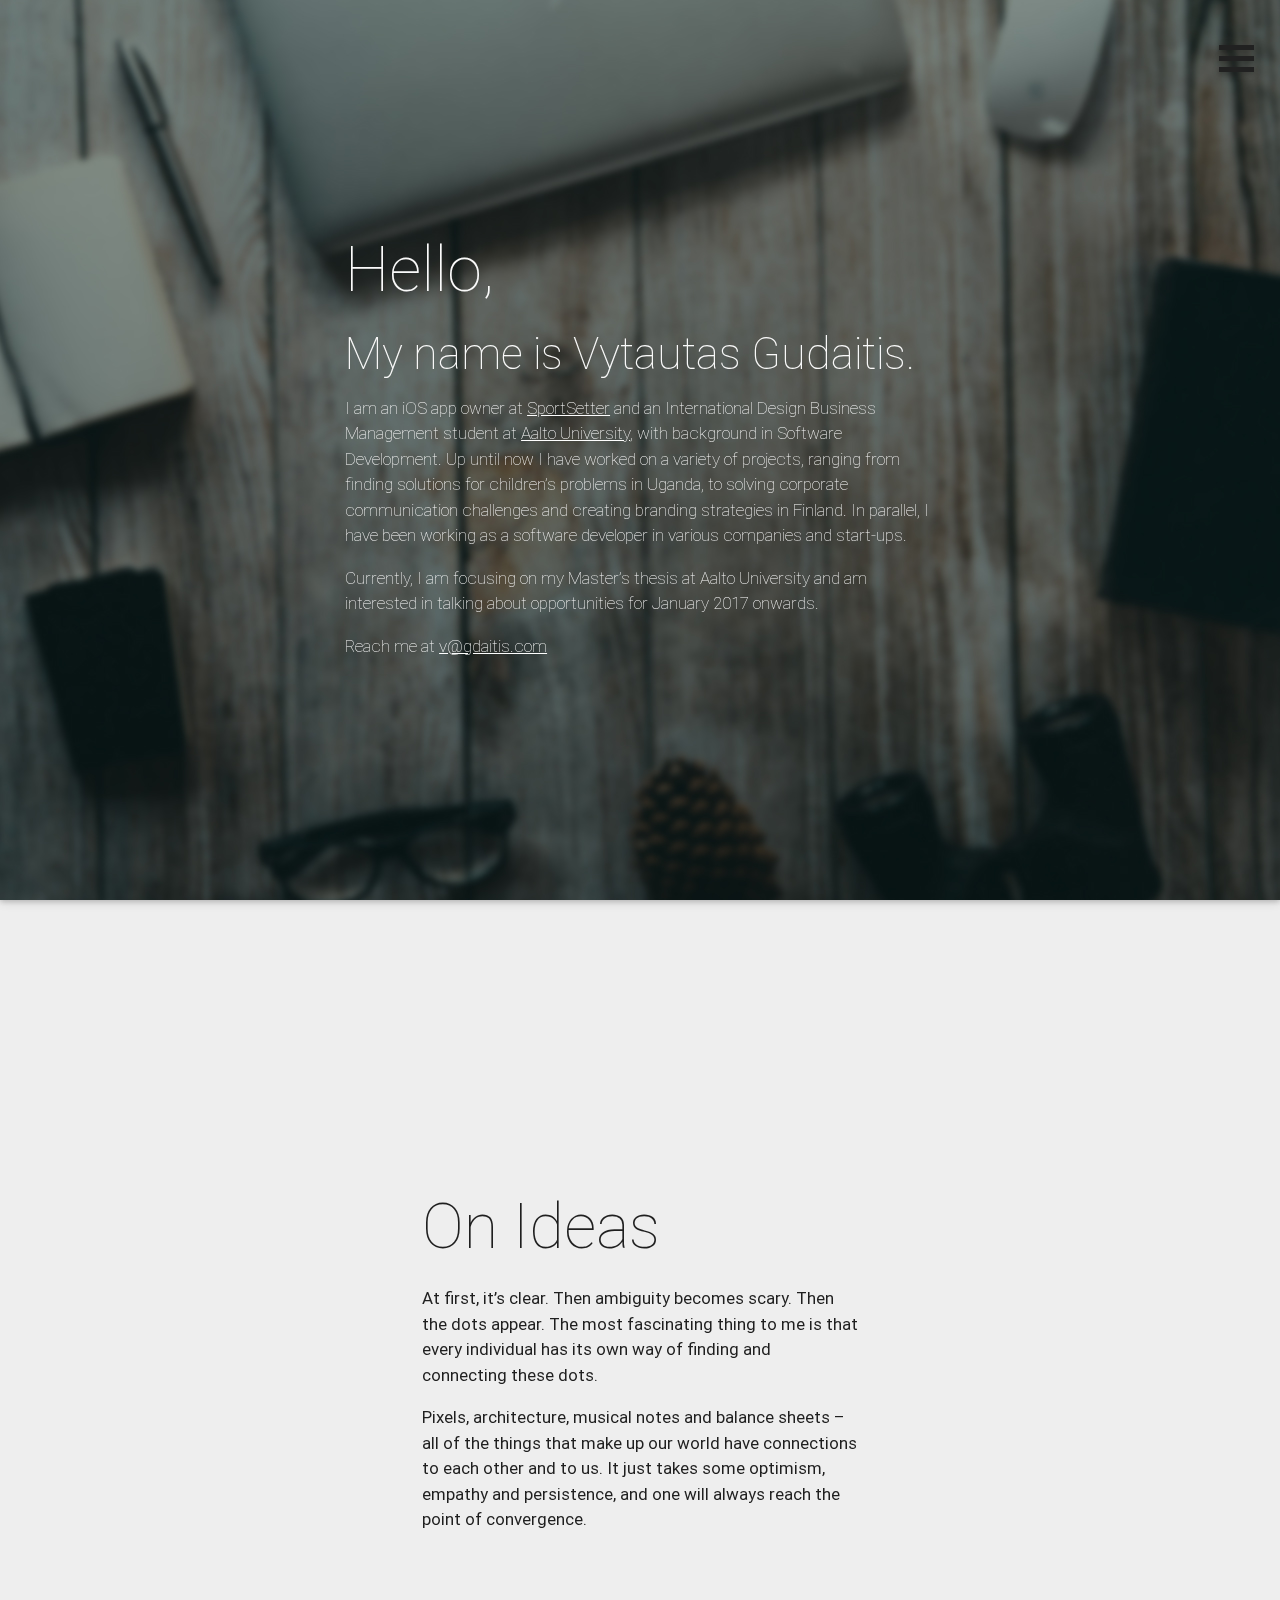
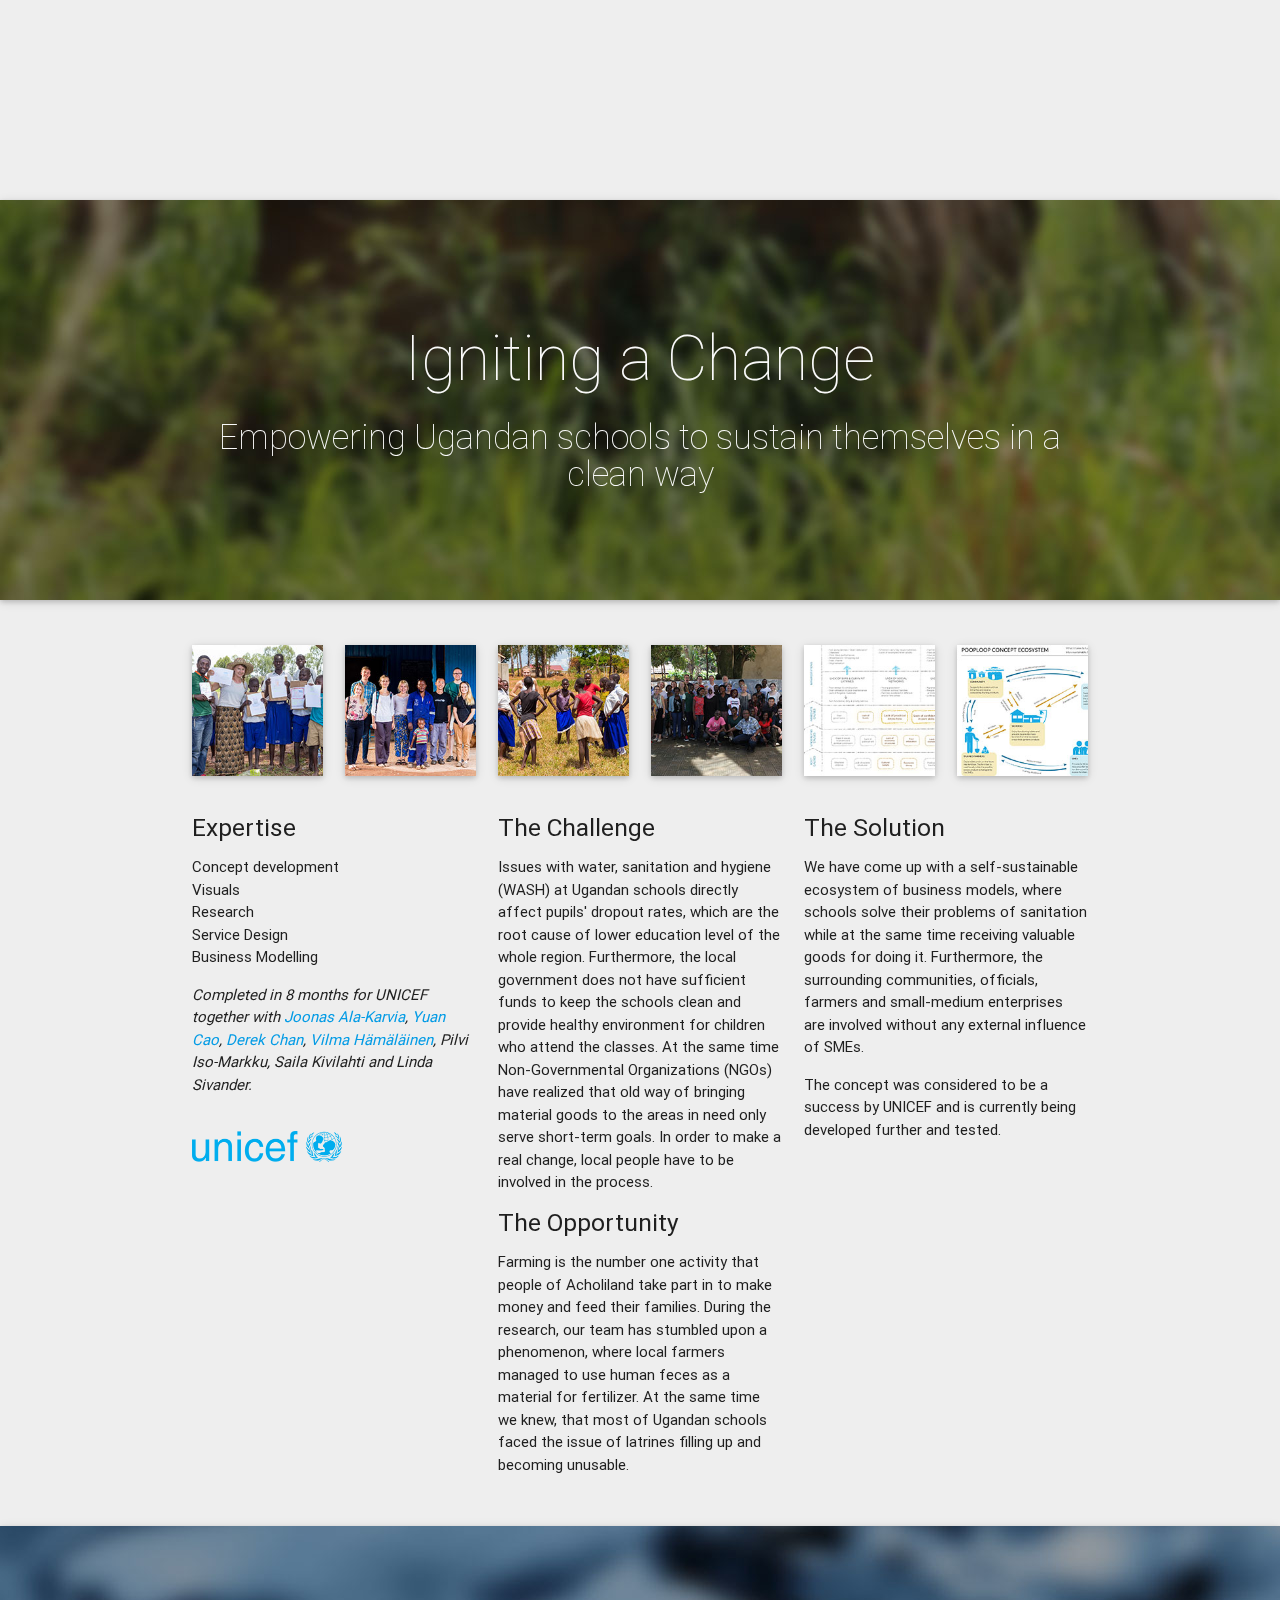
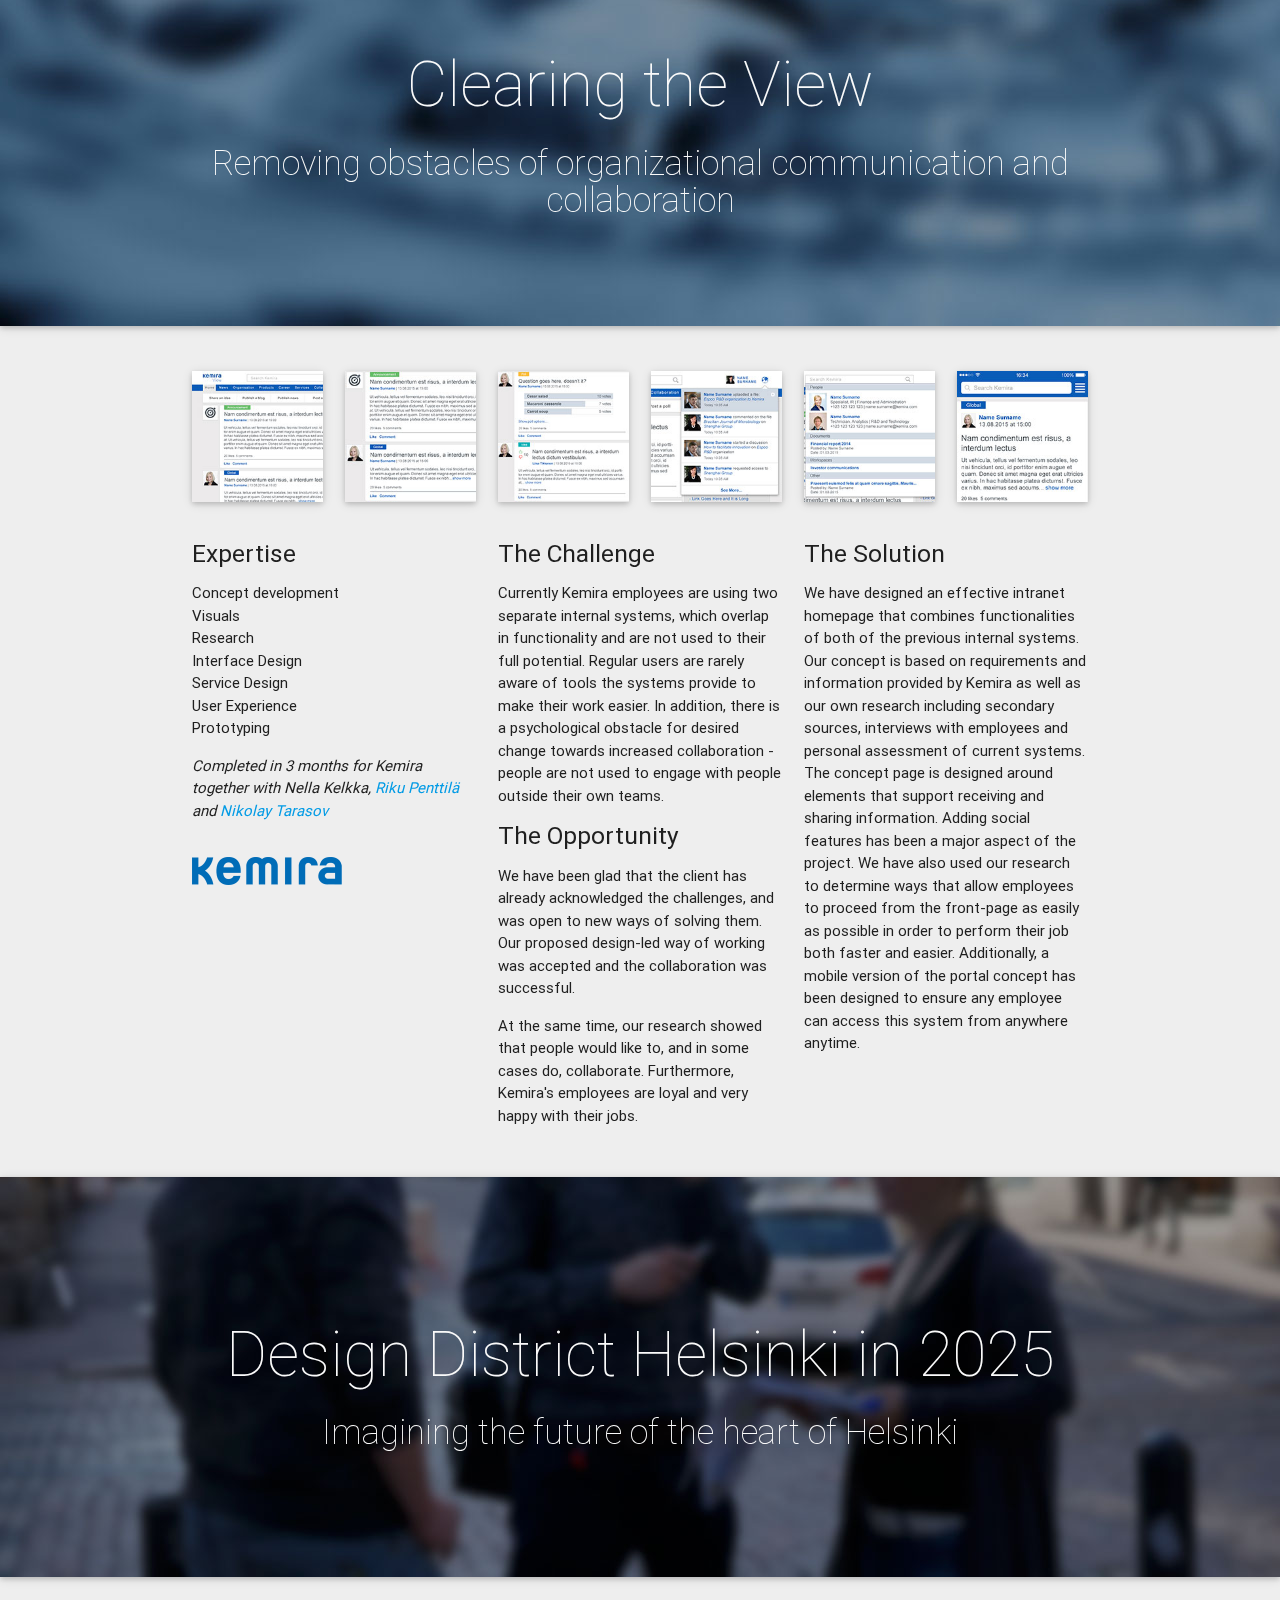
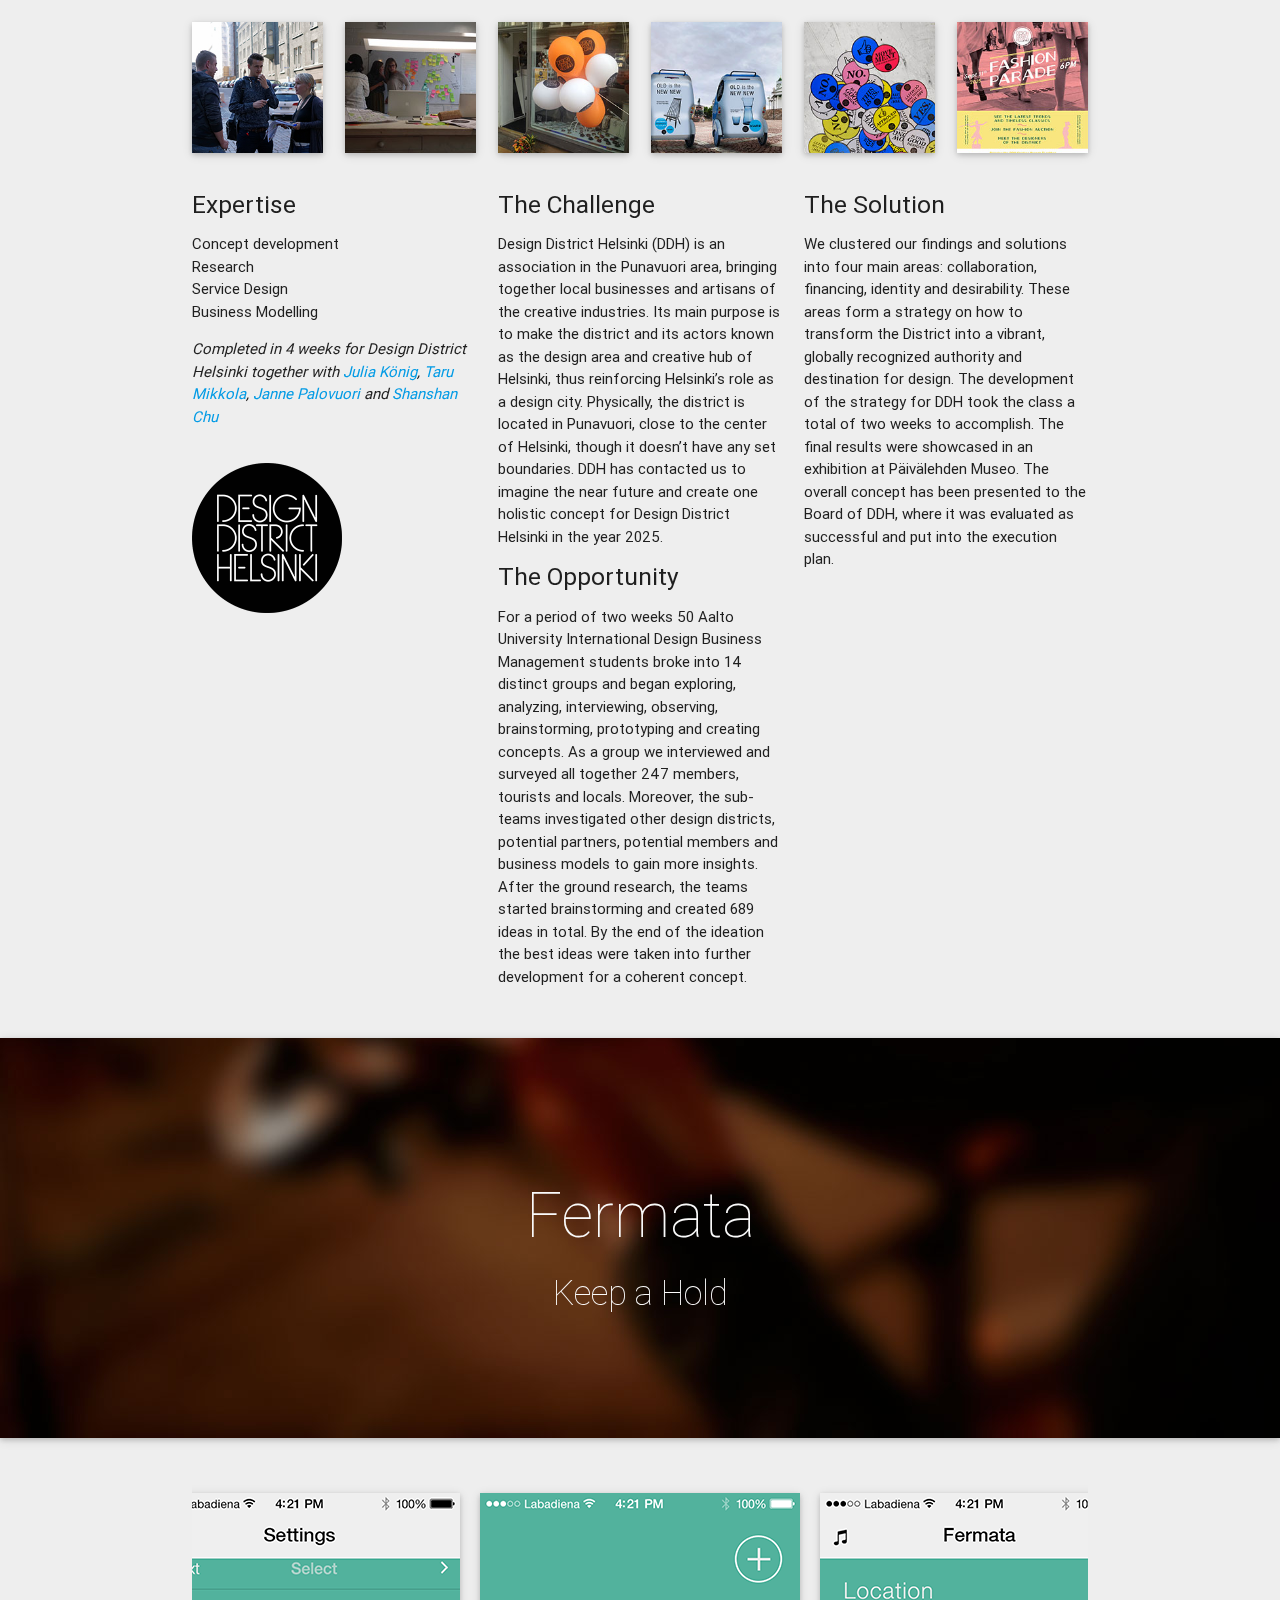
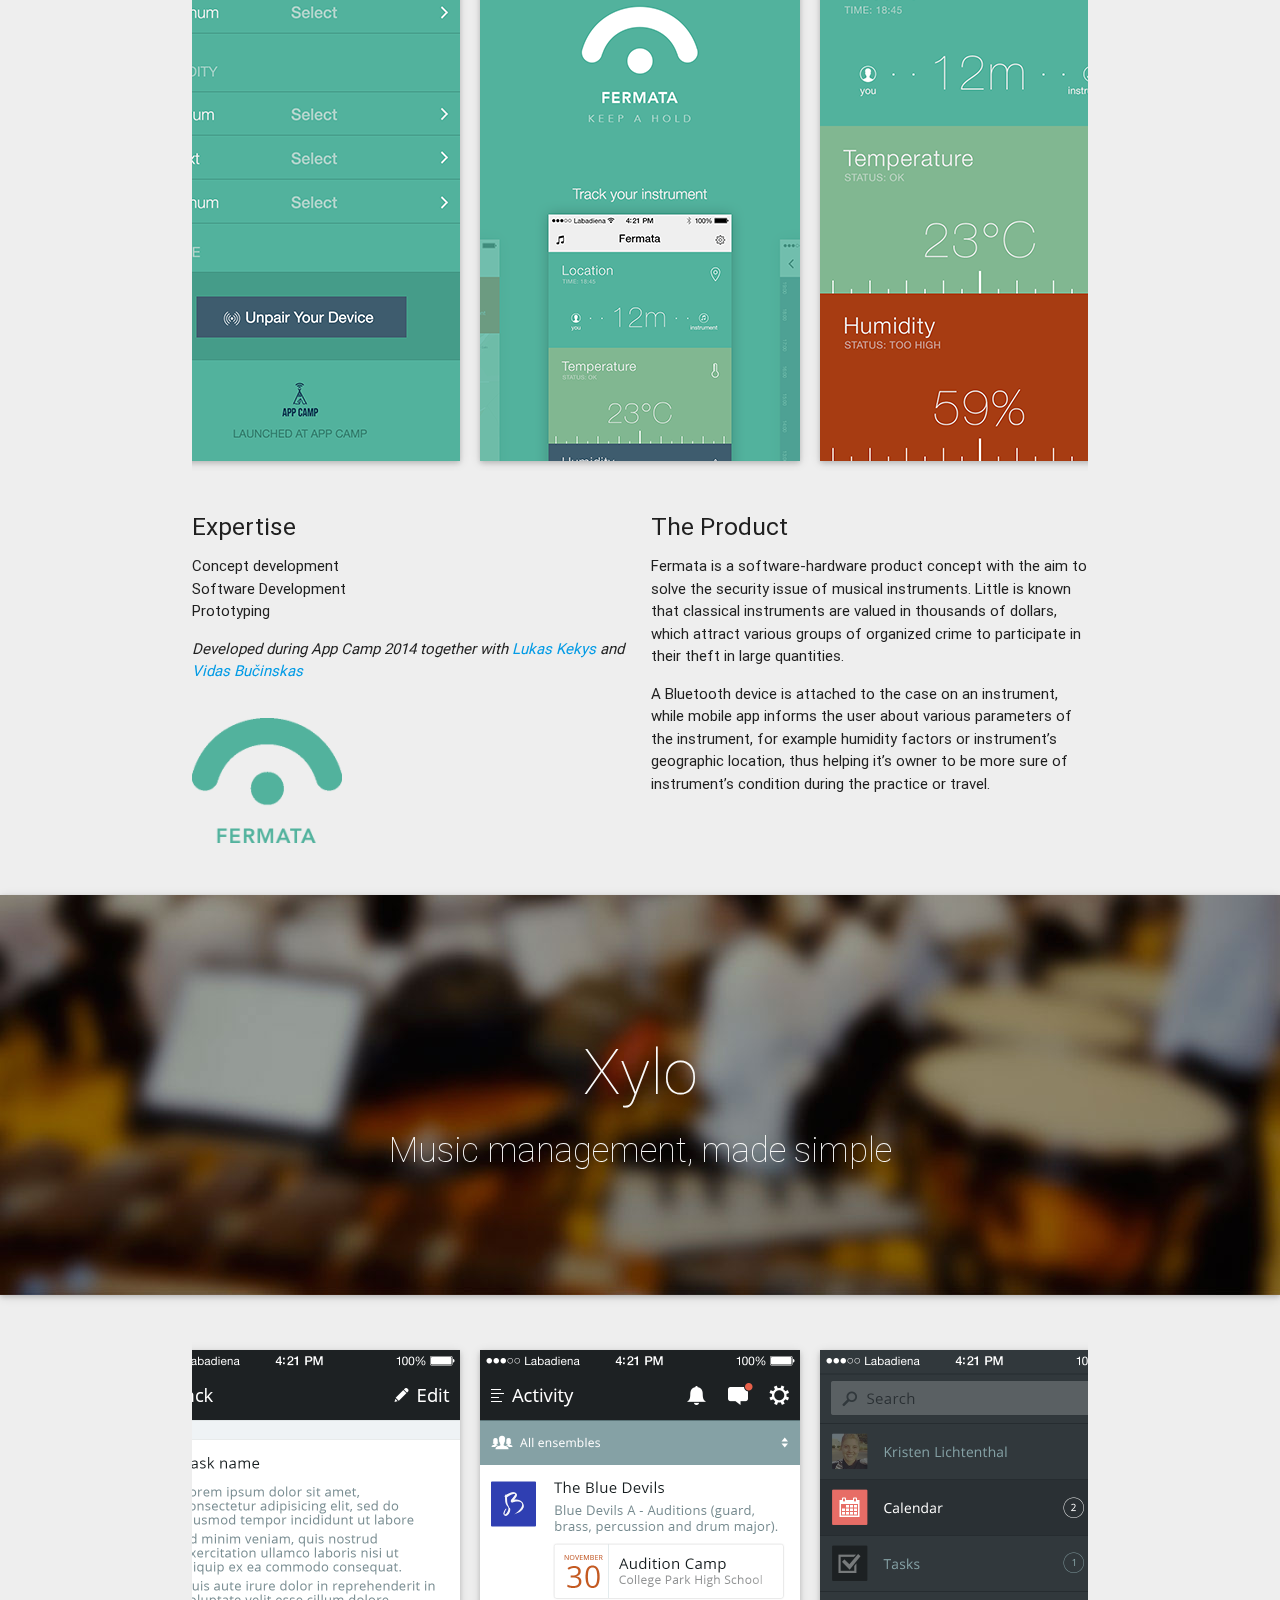
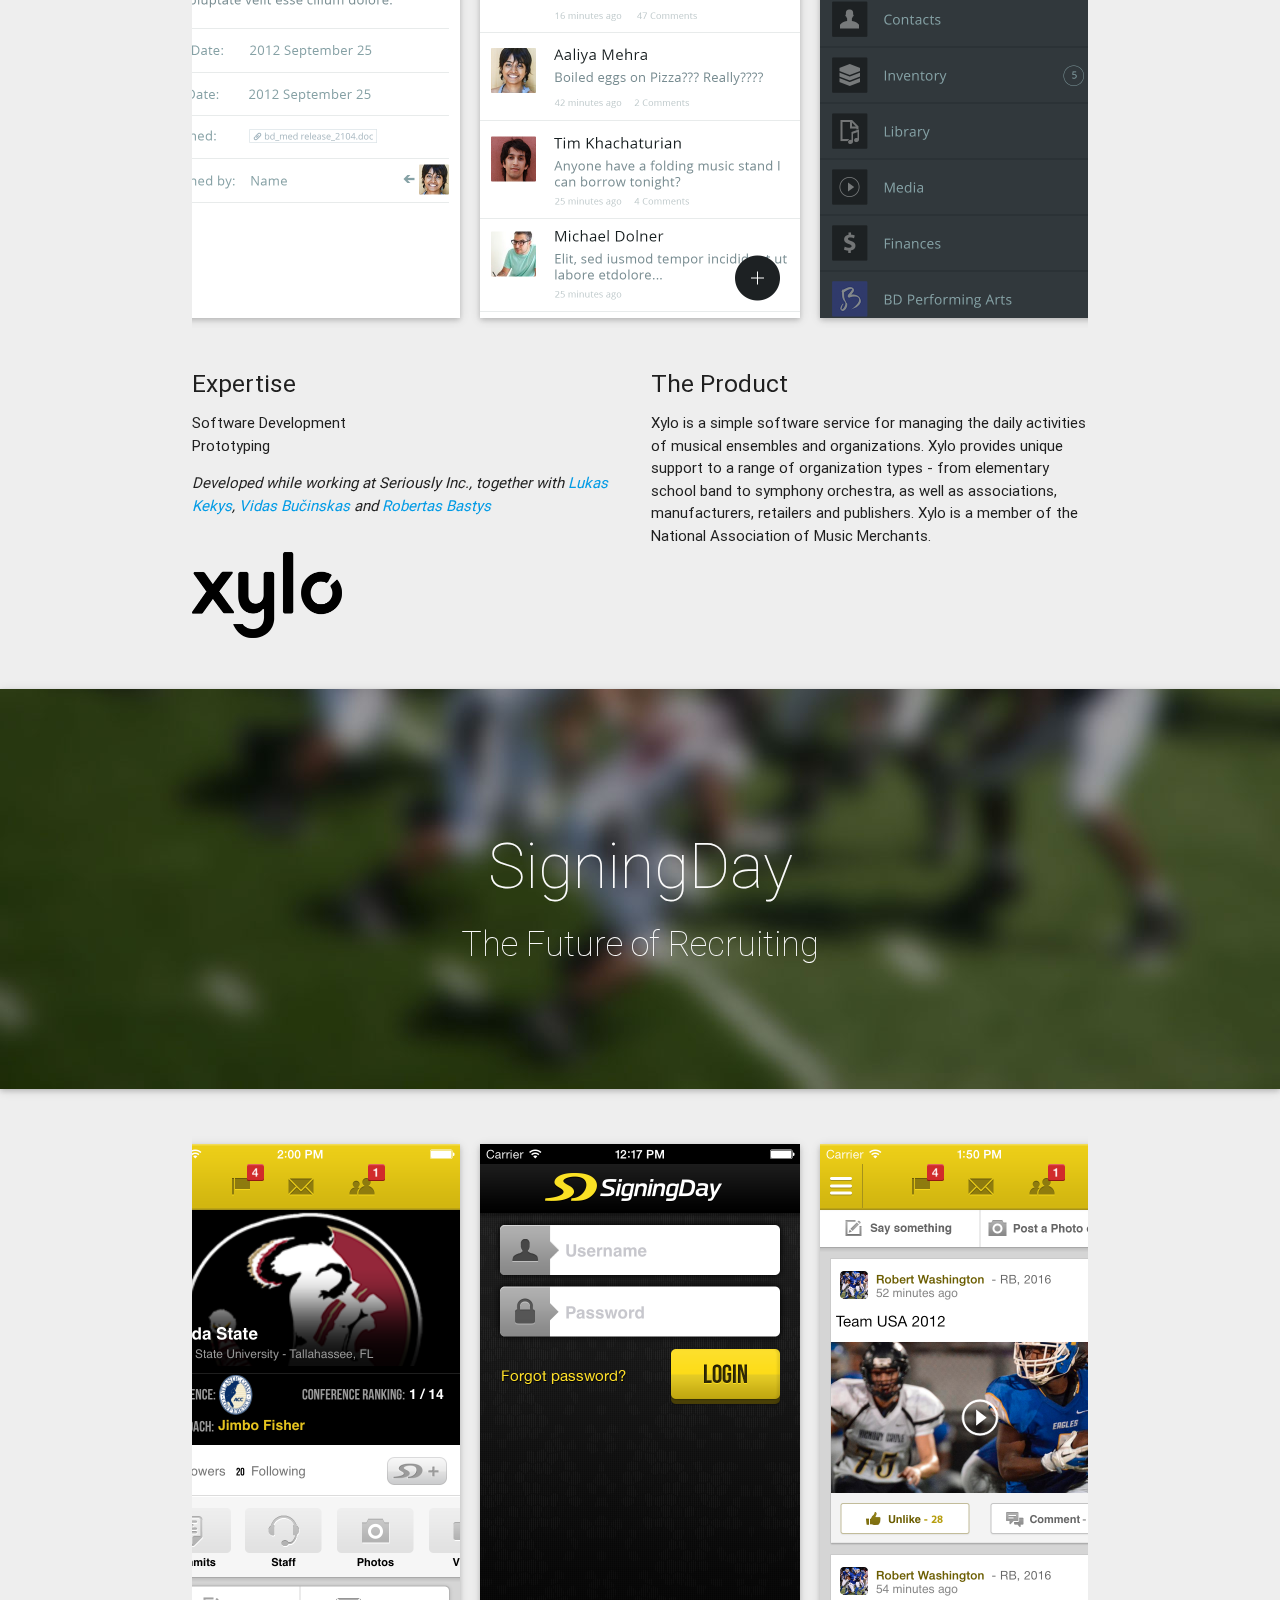
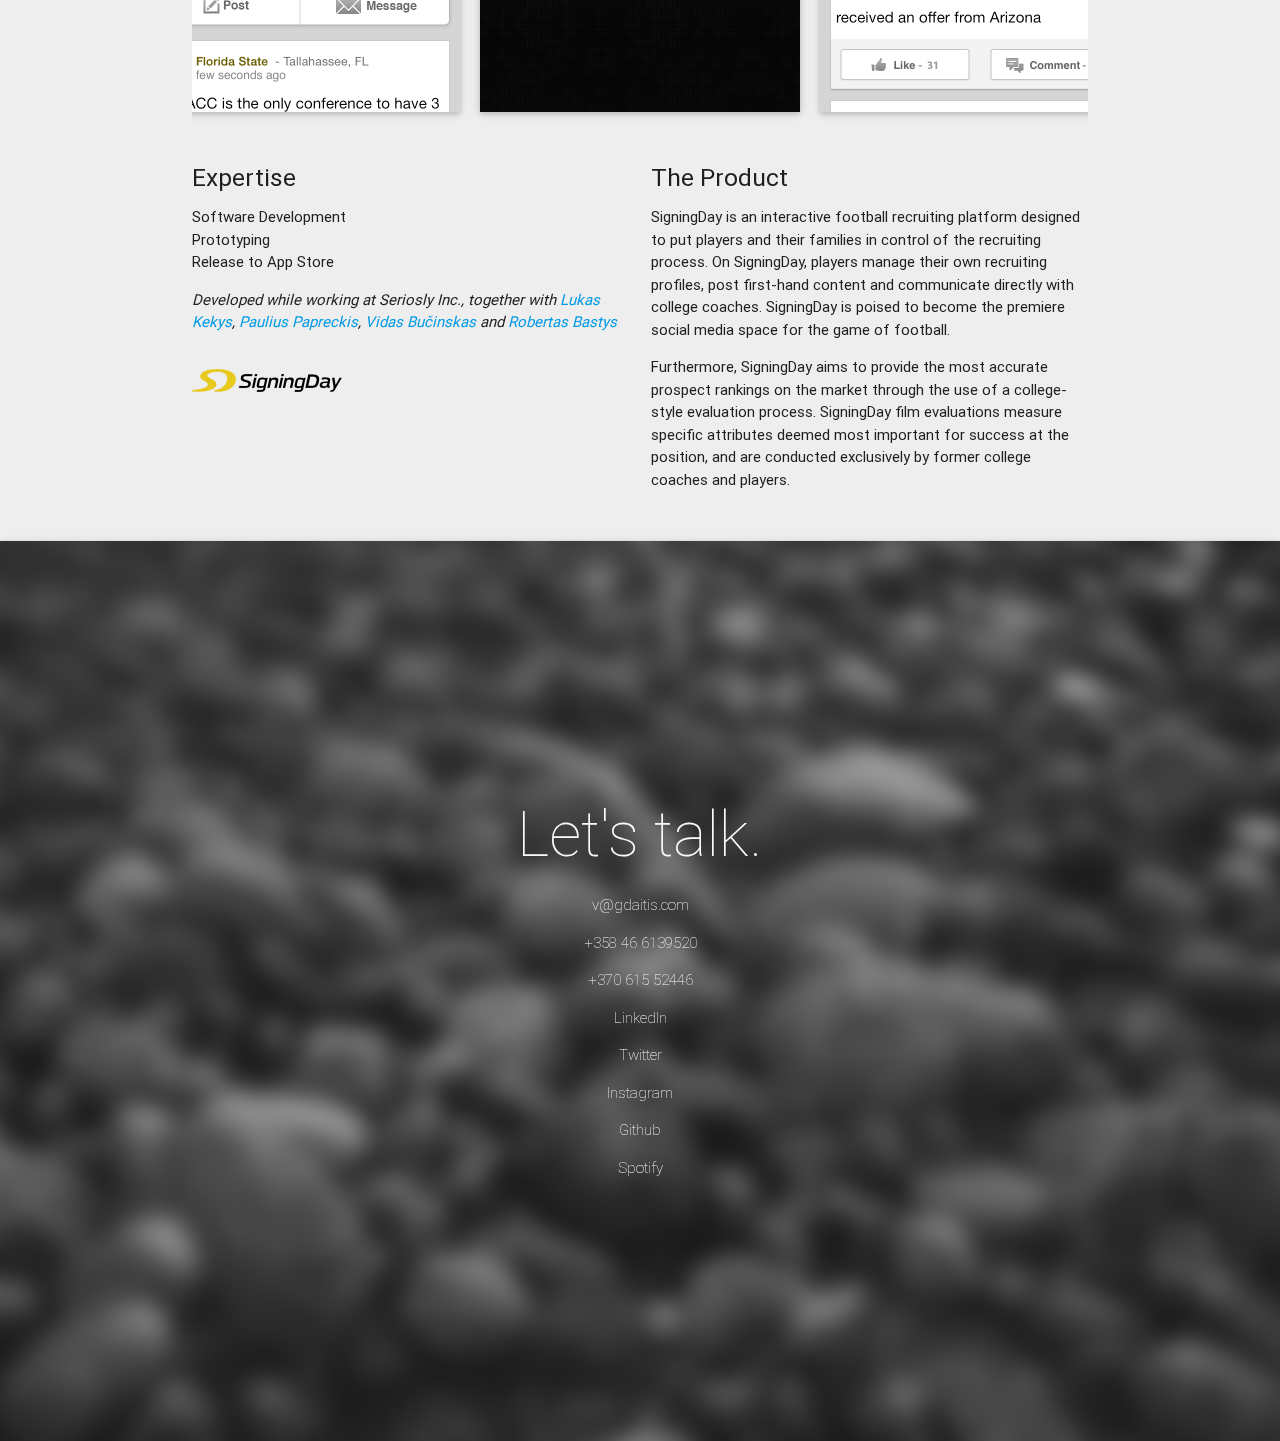
==== public/index.html @ 6a45ded8 "fix typo" ====
<!DOCTYPE html>
<html lang="en">
	<head>
		<link rel="apple-touch-icon" sizes="57x57" href="img/icons/apple-touch-icon-57x57.png">
		<link rel="apple-touch-icon" sizes="60x60" href="img/icons/apple-touch-icon-60x60.png">
		<link rel="apple-touch-icon" sizes="72x72" href="img/icons/apple-touch-icon-72x72.png">
		<link rel="apple-touch-icon" sizes="76x76" href="img/icons/apple-touch-icon-76x76.png">
		<link rel="apple-touch-icon" sizes="114x114" href="img/icons/apple-touch-icon-114x114.png">
		<link rel="apple-touch-icon" sizes="120x120" href="img/icons/apple-touch-icon-120x120.png">
		<link rel="apple-touch-icon" sizes="144x144" href="img/icons/apple-touch-icon-144x144.png">
		<link rel="apple-touch-icon" sizes="152x152" href="img/icons/apple-touch-icon-152x152.png">
		<link rel="apple-touch-icon" sizes="180x180" href="img/icons/apple-touch-icon-180x180.png">
		<link rel="icon" type="image/png" href="img/icons/favicon-32x32.png" sizes="32x32">
		<link rel="icon" type="image/png" href="img/icons/android-chrome-192x192.png" sizes="192x192">
		<link rel="icon" type="image/png" href="img/icons/favicon-96x96.png" sizes="96x96">
		<link rel="icon" type="image/png" href="img/icons/favicon-16x16.png" sizes="16x16">
		<link rel="manifest" href="img/icons/manifest.json">
		<link rel="mask-icon" href="img/icons/safari-pinned-tab.svg" color="#5bbad5">
		<meta name="msapplication-TileColor" content="#da532c">
		<meta name="msapplication-TileImage" content="img/icons/mstile-144x144.png">
		<meta name="theme-color" content="#ffffff">

		<link href="//fonts.googleapis.com/icon?family=Material+Icons" rel="stylesheet">
		<link type="text/css" rel="stylesheet" href="css/materialize.min.css"  media="screen,projection" />
		<link rel="stylesheet" type="text/css" href="css/lightbox.css" />
		<link rel="stylesheet" type="text/css" href="plugins/slick/slick.css" />
		<link rel="stylesheet" type="text/css" href="plugins/slick/slick-theme.css" />
		<link type="text/css" rel="stylesheet" href="css/menu.css" />
		<link type="text/css" rel="stylesheet" href="css/style.css" />

		<meta property="og:title" content="Vytautas Gudaitis" />
		<meta property="og:site_name" content="My Portfolio"/>
		<meta property="og:description" content="I am an International Design Business Management student at Aalto University, with a background in Software Development. Up until now I have worked on a variety of projects, ranging from finding solutions for children’s problems in Uganda, to solving corporate communication challenges and creating branding strategies in Finland. In parallel, I have been working as a software developer in various companies and start-ups.">
		<meta property="og:image:url" content="http://www.gdaitis.com/img/logo-gd.png" />

		<meta name="google-site-verification" content="xXenjfGeTTihQYY1X-Hn2UjSXeAofIBRI9hpeI2IsG8" />

		<meta charset="UTF-8">
		<title>Vytautas Gudaitis</title>
		<meta name="viewport" content="width=device-width, initial-scale=1">
	</head>
	<!---------------
		BIO
	---------------->
	<body class="grey lighten-3">
		<div class="main">
			<header id="bio" class="parallax-container fullheight valign-wrapper z-depth-1">
				<div class="container">
					<div class="row">
						<div class="section col m8 offset-m2">
							<h1 class="grey-text text-lighten-5 thin">Hello,</h1>
							<h3 class="grey-text text-lighten-5 thin">My name is Vytautas Gudaitis.</h3>
							<p class="grey-text text-lighten-5 thin">I am an iOS app owner at <a href="http://sportsetter.com">SportSetter</a> and an International Design Business Management student at <a href="http://aalto.fi">Aalto University</a>, with background in Software Development. Up until now I have worked on a variety of projects, ranging from finding solutions for children’s problems in Uganda, to solving corporate communication challenges and creating branding strategies in Finland. In parallel, I have been working as a software developer in various companies and start-ups.</p>
							<p class="grey-text text-lighten-5 thin">Currently, I am focusing on my Master’s thesis at Aalto University and am interested in talking about opportunities for January 2017 onwards.</p>
							<p class="grey-text text-lighten-5 thin">Reach me at <a href="mailto:v@gdaitis.com">v@gdaitis.com</a></p>
						</div>
					</div><!-- row -->
				</div><!-- container -->
				<div class="parallax"><img src="img/background-bio2.jpg"></div>
			</header><!-- bio parallax-container fullheight valign-wrapper -->
			<!---------------
				ON IDEAS
			---------------->
			<div id="ideas" class="fullheight valign-wrapper">
				<div class="container">
					<div class="row">
						<div class="section col m6 offset-m3">
							<h1 class="thin">On Ideas</h1>
							<p>At first, it’s clear. Then ambiguity becomes scary. Then the dots appear. The most fascinating thing to me is that every individual has its own way of finding and connecting these dots.</p>
							<p>Pixels, architecture, musical notes and balance sheets – all of the things that make up our world have connections to each other and to us. It just takes some optimism, empathy and persistence, and one will always reach the point of convergence.</p>
						</div>
					</div><!-- row -->
				</div><!-- container -->
			</div><!-- ideas -->
			<!---------------
				UNIWASH
			---------------->
			<div id="uniwash" class="parallax-container valign-wrapper z-depth-1">
				<div class="container center">
					<h1 class="thin grey-text text-lighten-5">Igniting a Change</h1>
					<h4 class="thin grey-text text-lighten-5">Empowering Ugandan schools to sustain themselves in a clean way</h4>
				</div><!-- container center -->
				<div class="parallax"><img src="img/parallax-uniwash2.jpg"></div>
			</div><!-- uniwash parallax-container -->

			<div class="container">
				<div class="section">
					<div class="row gallery">
						<div class="col m2 s6">
							<a href="img/galleries/uniwash/1.jpg" data-lightbox="uniwash"><img class="z-depth-1" src="img/galleries/uniwash/1_thumb.jpg"></a>
						</div>
						<div class="col m2 s6">
							<a href="img/galleries/uniwash/2.jpg" data-lightbox="uniwash"><img class="z-depth-1" src="img/galleries/uniwash/2_thumb.jpg"></a>
						</div>
						<div class="col m2 s6">
							<a href="img/galleries/uniwash/3.jpg" data-lightbox="uniwash"><img class="z-depth-1" src="img/galleries/uniwash/3_thumb.jpg"></a>
						</div>
						<div class="col m2 s6">
							<a href="img/galleries/uniwash/4.jpg" data-lightbox="uniwash"><img class="z-depth-1" src="img/galleries/uniwash/4_thumb.jpg"></a>
						</div>
						<div class="col m2 s6">
							<a href="img/galleries/uniwash/5.jpg" data-lightbox="uniwash"><img class="z-depth-1" src="img/galleries/uniwash/5_thumb.jpg"></a>
						</div>
						<div class="col m2 s6">
							<a href="img/galleries/uniwash/6.jpg" data-lightbox="uniwash"><img class="z-depth-1" src="img/galleries/uniwash/6_thumb.jpg"></a>
						</div>
					</div>
					<div class="row">
						<div class="col l4">
							<h5>Expertise</h5>
							<ul>
								<li>Concept development</li>
								<li>Visuals</li>
								<li>Research</li>
								<li>Service Design</li>
								<li>Business Modelling</li>
							</ul>
							<p><i>Completed in 8 months for UNICEF together with <a href="https://fi.linkedin.com/pub/joonas-ala-karvia/47/777/37b" target="_blank">Joonas Ala-Karvia</a>, <a href="https://fi.linkedin.com/pub/cao-yuan/95/a03/547/en" target="_blank">Yuan Cao</a>, <a href="https://fi.linkedin.com/in/detetach" target="_blank">Derek Chan</a>, <a href="https://fi.linkedin.com/pub/vilma-hämäläinen/4a/3b4/456" target="_blank">Vilma Hämäläinen</a>, Pilvi Iso-Markku, Saila Kivilahti and Linda Sivander.</i></p>
							<a href="http://www.unicef.com" target="_blank"><img class="logo" src="img/logo-unicef.png"></a>
						</div>
						<div class="col l4">
							<h5>The Challenge</h5>
							<p>Issues with water, sanitation and hygiene (WASH) at Ugandan schools directly affect pupils' dropout rates, which are the root cause of lower education level of the whole region. Furthermore, the local government does not have sufficient funds to keep the schools clean and provide healthy environment for children who attend the classes.  At the same time Non-Governmental Organizations (NGOs) have realized that old way of bringing material goods to the areas in need only serve short-term goals. In order to make a real change, local people have to be involved in the process.</p>
							<h5>The Opportunity</h5>
							<p>Farming is the number one activity that people of Acholiland take part in to make money and feed their families. During the research, our team has stumbled upon a phenomenon, where local farmers managed to use human feces as a material for fertilizer. At the same time we knew, that most of Ugandan schools faced the issue of latrines filling up and becoming unusable.</p>
						</div>
						<div class="col l4">
							<h5>The Solution</h5>
							<p>We have come up with a self-sustainable ecosystem of business models, where schools solve their problems of sanitation while at the same time receiving valuable goods for doing it. Furthermore, the surrounding communities, officials, farmers and small-medium enterprises are involved without any external influence of SMEs.</p>
							<p>The concept was considered to be a success by UNICEF and is currently being developed further and tested.</p>
						</div>
					</div><!-- row -->
				</div><!-- section -->
			</div><!-- container -->
			<!---------------
				KEMIRA
			---------------->
			<div id="kemira" class="parallax-container valign-wrapper z-depth-1">
				<div class="container center">
					<h1 class="thin grey-text text-lighten-5">Clearing the View</h1>
					<h4 class="thin grey-text text-lighten-5">Removing obstacles of organizational communication and collaboration</h4>
				</div><!-- container center -->
				<div class="parallax"><img src="img/parallax-kemira2.jpg"></div>
			</div><!-- kemira parallax-container -->

			<div class="container">
				<div class="section">
					<div class="row gallery">
						<div class="col m2 s6">
							<a href="img/galleries/kemira/1.png" data-lightbox="kemira"><img class="z-depth-1" src="img/galleries/kemira/1_thumb.jpg"></a>
						</div>
						<div class="col m2 s6">
							<a href="img/galleries/kemira/2.png" data-lightbox="kemira"><img class="z-depth-1" src="img/galleries/kemira/2_thumb.jpg"></a>
						</div>
						<div class="col m2 s6">
							<a href="img/galleries/kemira/3.png" data-lightbox="kemira"><img class="z-depth-1" src="img/galleries/kemira/3_thumb.jpg"></a>
						</div>
						<div class="col m2 s6">
							<a href="img/galleries/kemira/4.png" data-lightbox="kemira"><img class="z-depth-1" src="img/galleries/kemira/4_thumb.jpg"></a>
						</div>
						<div class="col m2 s6">
							<a href="img/galleries/kemira/5.png" data-lightbox="kemira"><img class="z-depth-1" src="img/galleries/kemira/5_thumb.jpg"></a>
						</div>
						<div class="col m2 s6">
							<a href="img/galleries/kemira/6.png" data-lightbox="kemira"><img class="z-depth-1" src="img/galleries/kemira/6_thumb.jpg"></a>
						</div>
					</div>
					<div class="row">
						<div class="col l4">
							<h5>Expertise</h5>
							<ul>
								<li>Concept development</li>
								<li>Visuals</li>
								<li>Research</li>
								<li>Interface Design</li>
								<li>Service Design</li>
								<li>User Experience</li>
								<li>Prototyping</li>
							</ul>
							<p><i>Completed in 3 months for Kemira together with Nella Kelkka, <a href="https://fi.linkedin.com/pub/riku-penttilä/8a/829/404" target="_blank">Riku Penttilä</a> and <a href="https://fi.linkedin.com/pub/nikolay-tarasov/5/56a/150" target="_blank">Nikolay Tarasov</a></i></p>
							<a href="http://www.kemira.com" target="_blank"><img class="logo" src="img/logo-kemira.png"></a>
						</div>
						<div class="col l4">
							<h5>The Challenge</h5>
							<p>Currently Kemira employees are using two separate internal systems, which overlap in functionality and are not used to their full potential. Regular users are rarely aware of tools the systems provide to make their work easier. In addition, there is a psychological obstacle for desired change towards increased collaboration - people are not used to engage with people outside their own teams.</p>
							<h5>The Opportunity</h5>
							<p>We have been glad that the client has already acknowledged the challenges, and was open to new ways of solving them. Our proposed design-led way of working was accepted and the collaboration was successful.</p>
							<p>At the same time, our research showed that people would like to, and in some cases do, collaborate. Furthermore, Kemira's employees are loyal and very happy with their jobs. </p>
						</div>
						<div class="col l4">
							<h5>The Solution</h5>
							<p>We have designed an effective intranet homepage that combines functionalities of both of the previous internal systems. Our concept is based on requirements and information provided by Kemira as well as our own research including secondary sources, interviews with employees and personal assessment of current systems. The concept page is designed around elements that support receiving and sharing information. Adding social features has been a major aspect of the project. We have also used our research to determine ways that allow employees to proceed from the front-page as easily as possible in order to perform their job both faster and easier. Additionally, a mobile version of the portal concept has been designed to ensure any employee can access this system from anywhere anytime.</p>
						</div>
					</div><!-- row -->
				</div><!-- section -->
			</div><!-- container -->
			<!---------------
				DDH
			---------------->
			<div id="ddh" class="parallax-container valign-wrapper z-depth-1">
				<div class="container center">
					<h1 class="thin grey-text text-lighten-5">Design District Helsinki in 2025</h1>
					<h4 class="thin grey-text text-lighten-5">Imagining the future of the heart of Helsinki</h4>
				</div><!-- container center -->
				<div class="parallax"><img src="img/parallax-ddh2.jpg"></div>
			</div><!-- ddh parallax-container -->

			<div class="container">
				<div class="section">
					<div class="row gallery">
						<div class="col m2 s6">
							<a href="img/galleries/ddh/1.jpg" data-lightbox="ddh"><img class="z-depth-1" src="img/galleries/ddh/1_thumb.jpg"></a>
						</div>
						<div class="col m2 s6">
							<a href="img/galleries/ddh/2.jpg" data-lightbox="ddh"><img class="z-depth-1" src="img/galleries/ddh/2_thumb.jpg"></a>
						</div>
						<div class="col m2 s6">
							<a href="img/galleries/ddh/3.jpg" data-lightbox="ddh"><img class="z-depth-1" src="img/galleries/ddh/3_thumb.jpg"></a>
						</div>
						<div class="col m2 s6">
							<a href="img/galleries/ddh/4.jpg" data-lightbox="ddh"><img class="z-depth-1" src="img/galleries/ddh/4_thumb.jpg"></a>
						</div>
						<div class="col m2 s6">
							<a href="img/galleries/ddh/5.jpg" data-lightbox="ddh"><img class="z-depth-1" src="img/galleries/ddh/5_thumb.jpg"></a>
						</div>
						<div class="col m2 s6">
							<a href="img/galleries/ddh/6.jpg" data-lightbox="ddh"><img class="z-depth-1" src="img/galleries/ddh/6_thumb.jpg"></a>
						</div>
					</div>
					<div class="row">
						<div class="col l4">
							<h5>Expertise</h5>
							<ul>
								<li>Concept development</li>
								<li>Research</li>
								<li>Service Design</li>
								<li>Business Modelling</li>
							</ul>
							<p><i>Completed in 4 weeks for Design District Helsinki together with <a href="https://de.linkedin.com/in/juliakonig/en" target="_blank">Julia König</a>, <a href="https://fi.linkedin.com/in/tarumikkola" target="_blank">Taru Mikkola</a>, <a href="https://fi.linkedin.com/in/jannepalovuori" target="_blank">Janne Palovuori</a> and <a href="https://cn.linkedin.com/pub/shanshan-chu/8b/121/a7a" target="_blank">Shanshan Chu</a></i></p>
							<a href="http://www.designdistrict.fi/en" target="_blank"><img class="logo" src="img/logo-ddh.png"></a>
						</div>
						<div class="col l4">
							<h5>The Challenge</h5>
							<p>Design District Helsinki (DDH) is an association in the Punavuori area, bringing together local businesses and artisans of the creative industries. Its main purpose is to make the district and its actors known as the design area and creative hub of Helsinki, thus reinforcing Helsinki’s role as a design city. Physically, the district is located in Punavuori, close to the center of Helsinki, though it doesn’t have any set boundaries. DDH has contacted us to imagine the near future and create one holistic concept for Design District Helsinki in the year 2025.</p>
							<h5>The Opportunity</h5>
							<p>For a period of two weeks 50 Aalto University International Design Business Management students broke into 14 distinct groups and began exploring, analyzing, interviewing, observing, brainstorming, prototyping and creating concepts. As a group we interviewed and surveyed all together 247 members, tourists and locals. Moreover, the sub-teams investigated other design districts, potential partners, potential members and business models to gain more insights. After the ground research, the teams started brainstorming and created 689 ideas in total. By the end of the ideation the best ideas were taken into further development for a coherent concept.</p>
						</div>
						<div class="col l4">
							<h5>The Solution</h5>
							<p>We clustered our findings and solutions into four main areas: collaboration, financing, identity and desirability. These areas form a strategy on how to transform the District into a vibrant, globally recognized authority and destination for design. The development of the strategy for DDH took the class a total of two weeks to accomplish. The final results were showcased in an exhibition at Päivälehden Museo. The overall concept has been presented to the Board of DDH, where it was evaluated as successful and put into the execution plan.</p>
						</div>
					</div><!-- row -->
				</div><!-- section -->
			</div><!-- container -->
			<!---------------
				FERMATA
			---------------->
			<div id="fermata" class="parallax-container valign-wrapper z-depth-1">
				<div class="container center">
					<h1 class="thin grey-text text-lighten-5">Fermata</h1>
					<h4 class="thin grey-text text-lighten-5">Keep a Hold</h4>
				</div><!-- container center -->
				<div class="parallax"><img src="img/parallax-fermata2.jpg"></div>
			</div><!-- fermata parallax-container -->

			<div class="container">
				<div class="section">
					<div class="row">
						<div class="col s12">
							<div class="carousel-mobile">
								<div><img class="z-depth-1" src="img/galleries/fermata/1.png"></div>
								<div><img class="z-depth-1" src="img/galleries/fermata/2.png"></div>
								<div><img class="z-depth-1" src="img/galleries/fermata/3.png"></div>
								<div><img class="z-depth-1" src="img/galleries/fermata/4.png"></div>
								<div><img class="z-depth-1" src="img/galleries/fermata/5.png"></div>
								<div><img class="z-depth-1" src="img/galleries/fermata/6.png"></div>
								<div><img class="z-depth-1" src="img/galleries/fermata/7.png"></div>
							</div><!-- carousel-mobile -->
						</div>
					</div><!-- row -->
					<div class="row">
						<div class="col m6">
							<h5>Expertise</h5>
							<ul>
								<li>Concept development</li>
								<li>Software Development</li>
								<li>Prototyping</li>
							</ul>
							<p><i>Developed during App Camp 2014 together with <a href="https://lt.linkedin.com/pub/lukas-kekys/4a/3a9/506" target="_blank">Lukas Kekys</a> and <a href="https://lt.linkedin.com/in/vidasbucinskas" target="_blank">Vidas Bučinskas</a></i></p>
							<img class="logo" src="img/logo-fermata.png">
						</div>
						<div class="col m6">
							<h5>The Product</h5>
							<p>Fermata is a software-hardware product concept with the aim to solve the security issue of musical instruments. Little is known that classical instruments are valued in thousands of dollars, which attract various groups of organized crime to participate in their theft in large quantities.</p>
							<p>A Bluetooth device is attached to the case on an instrument, while mobile app informs the user about various parameters of the instrument, for example humidity factors or instrument’s geographic location, thus helping it’s owner to be more sure of instrument’s condition during the practice or travel.</p>
						</div>
					</div><!-- row -->
				</div><!-- section -->
			</div><!-- container -->
			<!---------------
				XYLO
			---------------->
			<div id="xylo" class="parallax-container valign-wrapper z-depth-1">
				<div class="container center">
					<h1 class="thin grey-text text-lighten-5">Xylo</h1>
					<h4 class="thin grey-text text-lighten-5">Music management, made simple</h4>
				</div><!-- container center -->
				<div class="parallax"><img src="img/parallax-xylo2.jpg"></div>
			</div><!-- xylo parallax-container -->

			<div class="container">
				<div class="section">
					<div class="row">
						<div class="col s12">
							<div class="carousel-mobile">
								<div><img class="z-depth-1" src="img/galleries/xylo/1.png"></div>
								<div><img class="z-depth-1" src="img/galleries/xylo/2.png"></div>
								<div><img class="z-depth-1" src="img/galleries/xylo/3.png"></div>
								<div><img class="z-depth-1" src="img/galleries/xylo/4.png"></div>
								<div><img class="z-depth-1" src="img/galleries/xylo/5.png"></div>
								<div><img class="z-depth-1" src="img/galleries/xylo/6.png"></div>
								<div><img class="z-depth-1" src="img/galleries/xylo/7.png"></div>
							</div><!-- carousel-mobile -->
						</div>
					</div><!-- row -->
					<div class="row">
						<div class="col m6">
							<h5>Expertise</h5>
							<ul>
								<li>Software Development</li>
								<li>Prototyping</li>
							</ul>
							<p><i>Developed while working at Seriously Inc., together with <a href="https://lt.linkedin.com/pub/lukas-kekys/4a/3a9/506" target="_blank">Lukas Kekys</a>, <a href="https://lt.linkedin.com/in/vidasbucinskas" target="_blank">Vidas Bučinskas</a> and <a href="https://lt.linkedin.com/pub/robertas-bastys/0/1a5/65b" target="_blank">Robertas Bastys</a></i></p>
							<a href="http://www.xylo.com" target="_blank"><img class="logo" src="img/logo-xylo.png"></a>
						</div>
						<div class="col m6">
							<h5>The Product</h5>
							<p>Xylo is a simple software service for managing the daily activities of musical ensembles and organizations. Xylo provides unique support to a range of organization types - from elementary school band to symphony orchestra, as well as associations, manufacturers, retailers and publishers. Xylo is a member of the National Association of Music Merchants.</p>
						</div>
					</div><!-- row -->
				</div><!-- section -->
			</div><!-- container -->
			<!---------------
				SIGNINGDAY
			---------------->
			<div id="signingday" class="parallax-container valign-wrapper z-depth-1">
				<div class="container center">
					<h1 class="thin grey-text text-lighten-5">SigningDay</h1>
					<h4 class="thin grey-text text-lighten-5">The Future of Recruiting</h4>
				</div><!-- container center -->
				<div class="parallax"><img src="img/parallax-signingday2.jpg"></div>
			</div><!-- signingday parallax-container -->

			<div class="container">
				<div class="section">
					<div class="row">
						<div class="col s12">
							<div class="carousel-mobile">
								<div><img class="z-depth-1" src="img/galleries/signingday/1.png"></div>
								<div><img class="z-depth-1" src="img/galleries/signingday/2.png"></div>
								<div><img class="z-depth-1" src="img/galleries/signingday/3.png"></div>
								<div><img class="z-depth-1" src="img/galleries/signingday/4.png"></div>
								<div><img class="z-depth-1" src="img/galleries/signingday/5.png"></div>
								<div><img class="z-depth-1" src="img/galleries/signingday/6.png"></div>
								<div><img class="z-depth-1" src="img/galleries/signingday/7.png"></div>
							</div><!-- carousel-mobile -->
						</div>
					</div><!-- row -->
					<div class="row">
						<div class="col m6">
							<h5>Expertise</h5>
							<ul>
								<li>Software Development</li>
								<li>Prototyping</li>
								<li>Release to App Store</li>
							</ul>
							<p><i>Developed while working at Seriosly Inc., together with <a href="https://lt.linkedin.com/pub/lukas-kekys/4a/3a9/506" target="_blank">Lukas Kekys</a>, <a href="https://lt.linkedin.com/in/pauliuspapreckis" target="_blank">Paulius Papreckis</a>, <a href="https://lt.linkedin.com/in/vidasbucinskas" target="_blank">Vidas Bučinskas</a> and <a href="https://lt.linkedin.com/pub/robertas-bastys/0/1a5/65b" target="_blank">Robertas Bastys</a></i></p>
							<a href="http://www.signingday.com" target="_blank"><img class="logo" src="img/logo-signingday.png"></a>
						</div>
						<div class="col m6">
							<h5>The Product</h5>
							<p>SigningDay is an interactive football recruiting platform designed to put players and their families in control of the recruiting process. On SigningDay, players manage their own recruiting profiles, post first-hand content and communicate directly with college coaches. SigningDay is poised to become the premiere social media space for the game of football. </p>
							<p>Furthermore, SigningDay aims to provide the most accurate prospect rankings on the market through the use of a college-style evaluation process. SigningDay film evaluations measure specific attributes deemed most important for success at the position, and are conducted exclusively by former college coaches and players.</p>
						</div>
					</div><!-- row -->
				</div><!-- section -->
			</div><!-- container -->
		</div><!-- main -->
		<!---------------
			CONTACT
		---------------->
		<footer id="contact" class="parallax-container fullheight valign-wrapper z-depth-1">
			<div class="container">
				<div class="row">
					<h1 class="grey-text text-lighten-5 thin center-align">Let's talk.</h1>
					<p class="grey-text text-lighten-5 thin center-align"><a href="mailto:v@gdaitis.com">v@gdaitis.com</a></p>
					<p class="grey-text text-lighten-5 thin center-align">+358 46 6139520</p>
					<p class="grey-text text-lighten-5 thin center-align">+370 615 52446</p>
					<p class="grey-text text-lighten-5 thin center-align"><a href="https://fi.linkedin.com/in/vytautasgudaitis" target="_blank">LinkedIn</a></p>
					<p class="grey-text text-lighten-5 thin center-align"><a href="https://twitter.com/gdaitis" target="_blank">Twitter</a></p>
					<p class="grey-text text-lighten-5 thin center-align"><a href="https://instagram.com/gdaitis/" target="_blank">Instagram</a></p>
          <p class="grey-text text-lighten-5 thin center-align"><a href="https://github.com/gdaitis" target="_blank">Github</a></p>
          <p class="grey-text text-lighten-5 thin center-align"><a href="https://open.spotify.com/user/1117671855" target="_blank">Spotify</a></p>
				</div><!-- row -->
			</div><!-- container -->
			<div class="parallax"><img src="img/background-contact2.jpg"></div>
		</footer>
		<!---------------
			MENU
		---------------->
		<div class="button_container" id="toggle">
				<span class="top z-depth-1"></span>
				<span class="middle z-depth-1"></span>
				<span class="bottom z-depth-1"></span>
			</div>

			<div class="overlay" id="overlay">
				<div class="overlay-menu">
					<ul>
						<li><a href=#bio>Bio</a></li>
						<li><a href=#ideas>On Ideas</a></li>
						<li><a href=#uniwash>UniWASH</a></li>
						<li><a href=#kemira>Kemira</a></li>
						<li><a href=#ddh>DDH in 2025</a></li>
						<li><a href=#fermata>Fermata</a></li>
						<li><a href=#xylo>Xylo</a></li>
						<li><a href=#signingday>SigningDay</a></li>
						<li><a href=#contact>Contact</a></li>
					</ul>
				</div>
			</div>

		<script type="text/javascript" src="js/jquery-2.1.4.min.js"></script>
		<script type="text/javascript" src="plugins/slick/slick.min.js"></script>
      	<script type="text/javascript" src="js/materialize.min.js"></script>
		<script type="text/javascript" src="js/lightbox.js"></script>
		<script type="text/javascript" src="js/init.js"></script>
		<script>
			(function(i,s,o,g,r,a,m){i['GoogleAnalyticsObject']=r;i[r]=i[r]||function(){
			(i[r].q=i[r].q||[]).push(arguments)},i[r].l=1*new Date();a=s.createElement(o),
			m=s.getElementsByTagName(o)[0];a.async=1;a.src=g;m.parentNode.insertBefore(a,m)
			})(window,document,'script','//www.google-analytics.com/analytics.js','ga');

			ga('create', 'UA-69498141-1', 'auto');
			ga('send', 'pageview');

		</script>
	</body>
</html>
---- public/css/menu.css ----
/*@import url(http://fonts.googleapis.com/css?family=Vollkorn|Roboto);*/

.button_container {
  position: fixed;
  top: 5%;
  right: 2%;
  height: 27px;
  width: 35px;
  cursor: pointer;
  z-index: 100;
  -webkit-transition: opacity .25s ease;
          transition: opacity .25s ease;
}
.button_container:hover {
  opacity: .7;
}
.button_container.active .top {
  -webkit-transform: translateY(11px) translateX(0) rotate(45deg);
      -ms-transform: translateY(11px) translateX(0) rotate(45deg);
          transform: translateY(11px) translateX(0) rotate(45deg);
  background: #FFF;
}
.button_container.active .middle {
  opacity: 0;
  background: #FFF;
}
.button_container.active .bottom {
  -webkit-transform: translateY(-11px) translateX(0) rotate(-45deg);
      -ms-transform: translateY(-11px) translateX(0) rotate(-45deg);
          transform: translateY(-11px) translateX(0) rotate(-45deg);
  background: #FFF;
}
.button_container span {
  background: #212121;
  border: none;
  height: 5px;
  width: 100%;
  position: absolute;
  top: 0;
  left: 0;
  -webkit-transition: all .35s ease;
          transition: all .35s ease;
  cursor: pointer;
}
.button_container span:nth-of-type(2) {
  top: 11px;
}
.button_container span:nth-of-type(3) {
  top: 22px;
}

.overlay {
  position: fixed;
  background: #000000;
  top: 0;
  left: 0;
  width: 100%;
  height: 0%;
  opacity: 0;
  visibility: hidden;
  -webkit-transition: opacity .35s, visibility .35s, height .35s;
          transition: opacity .35s, visibility .35s, height .35s;
  overflow: hidden;
}
.overlay.open {
  opacity: .9;
  visibility: visible;
  height: 100%;
}
.overlay.open li {
  -webkit-animation: fadeInRight .5s ease forwards;
          animation: fadeInRight .5s ease forwards;
  -webkit-animation-delay: .35s;
          animation-delay: .35s;
}
.overlay.open li:nth-of-type(2) {
  -webkit-animation-delay: .4s;
          animation-delay: .4s;
}
.overlay.open li:nth-of-type(3) {
  -webkit-animation-delay: .45s;
          animation-delay: .45s;
}
.overlay.open li:nth-of-type(4) {
  -webkit-animation-delay: .50s;
          animation-delay: .50s;
}
.overlay-menu {
  position: relative;
  height: 80%;
  top: 50%;
  -webkit-transform: translateY(-50%);
      -ms-transform: translateY(-50%);
          transform: translateY(-50%);
  font-size: 50px;
  /*font-family: 'Vollkorn', serif;*/
  font-weight: 200;
  text-align: center;
}
.overlay ul {
  list-style: none;
  padding: 0;
  margin: 0 auto;
  display: inline-block;
  position: relative;
  height: 100%;
}
.overlay ul li {
  display: block;
  height: 30%;
  height: calc(100% / 9);
  min-height: 50px;
  position: relative;
  opacity: 0;
}
.overlay ul li a {
  display: block;
  position: relative;
  color: #FFF;
  text-decoration: none;
  overflow: hidden;
}
.overlay ul li a:hover:after, .overlay ul li a:focus:after, .overlay ul li a:active:after {
  /*width: 100%;*/
  color: #9e9e9e;
}
.overlay ul li a:after {
  content: '';
  position: absolute;
  bottom: 0;
  left: 50%;
  width: 0%;
  -webkit-transform: translateX(-50%);
      -ms-transform: translateX(-50%);
          transform: translateX(-50%);
  height: 3px;
  background: #FFF;
  -webkit-transition: .35s;
          transition: .35s;
}

@-webkit-keyframes fadeInRight {
  0% {
    opacity: 0;
    left: 20%;
  }
  100% {
    opacity: 1;
    left: 0;
  }
}

@keyframes fadeInRight {
  0% {
    opacity: 0;
    left: 20%;
  }
  100% {
    opacity: 1;
    left: 0;
  }
}

@media only screen and (max-height : 568px) {
  .overlay-menu {
    font-size: 30px;
    height: 90%;
  }
  .overlay ul li {
    min-height: 30px;
  }
}
---- public/css/style.css ----
.logo {
	width: 100%;
	height: auto;
	max-width: 150px;
	margin: 20px 0 10px 0;
}
.section {
	margin-top: 30px;
}
.parallax-container {
    height: 400px;
}
.gallery {
	margin-bottom: 20px;
}
.gallery img {
	width: 100%;
}
.carousel-mobile img {
	height: 100%;
	max-height: 568px;
	width: auto;
	max-width: 320px;
}
.slick-slider {
	margin-bottom: 10px;
}
.slick-slide {
	padding: 10px 10px 10px 10px;
}
@media only screen and (max-width : 992px) {
	.slick-slide {
		height: 400px;
	}
}
#bio p, #ideas p {
	font-size: 17px;
}
#bio .section {
	margin-top: 0;
}
#bio a:hover, #bio a:active, #bio a:link, #bio a:visited {
    color: white;
    text-decoration: underline;
}
#contact a:hover, #contact a:active, #contact a:link, #contact a:visited {
    color: white;
}
/*nav ul {
	text-transform: uppercase;
	font-size: 10px;
}*/
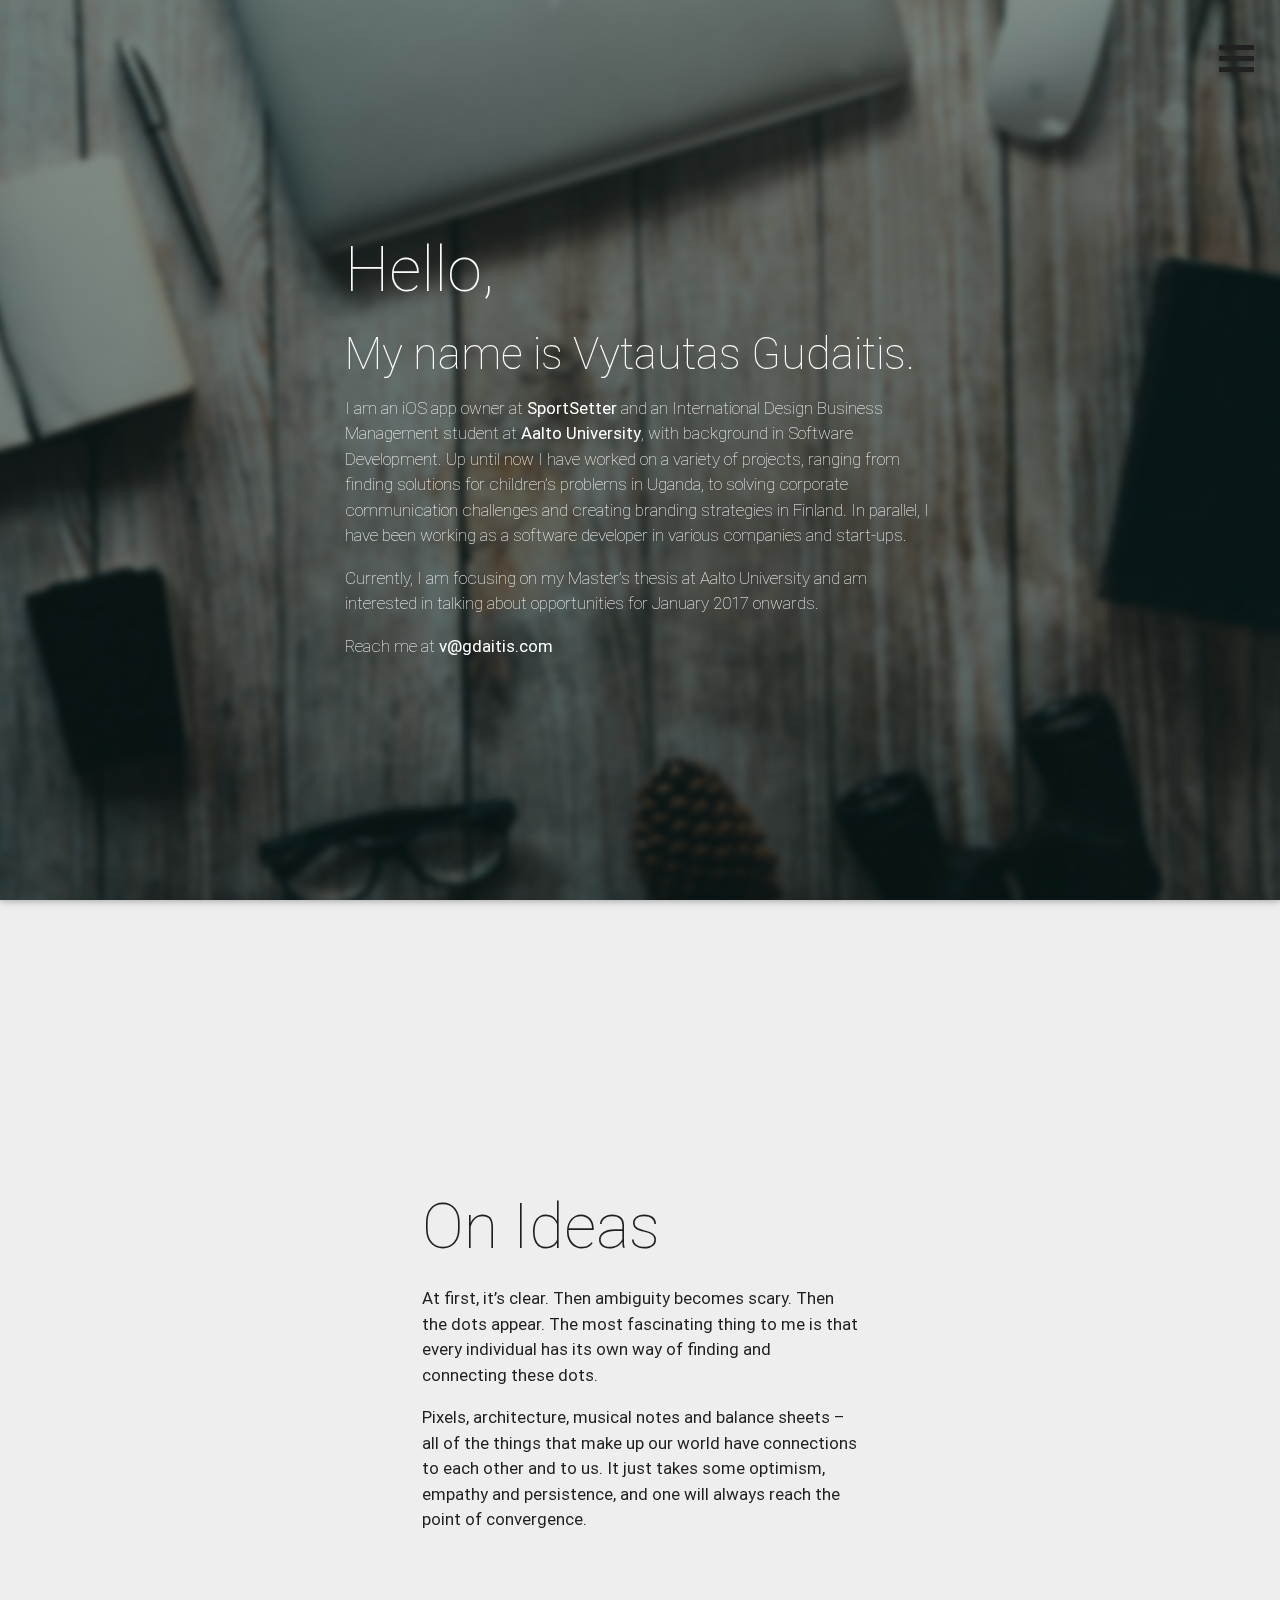
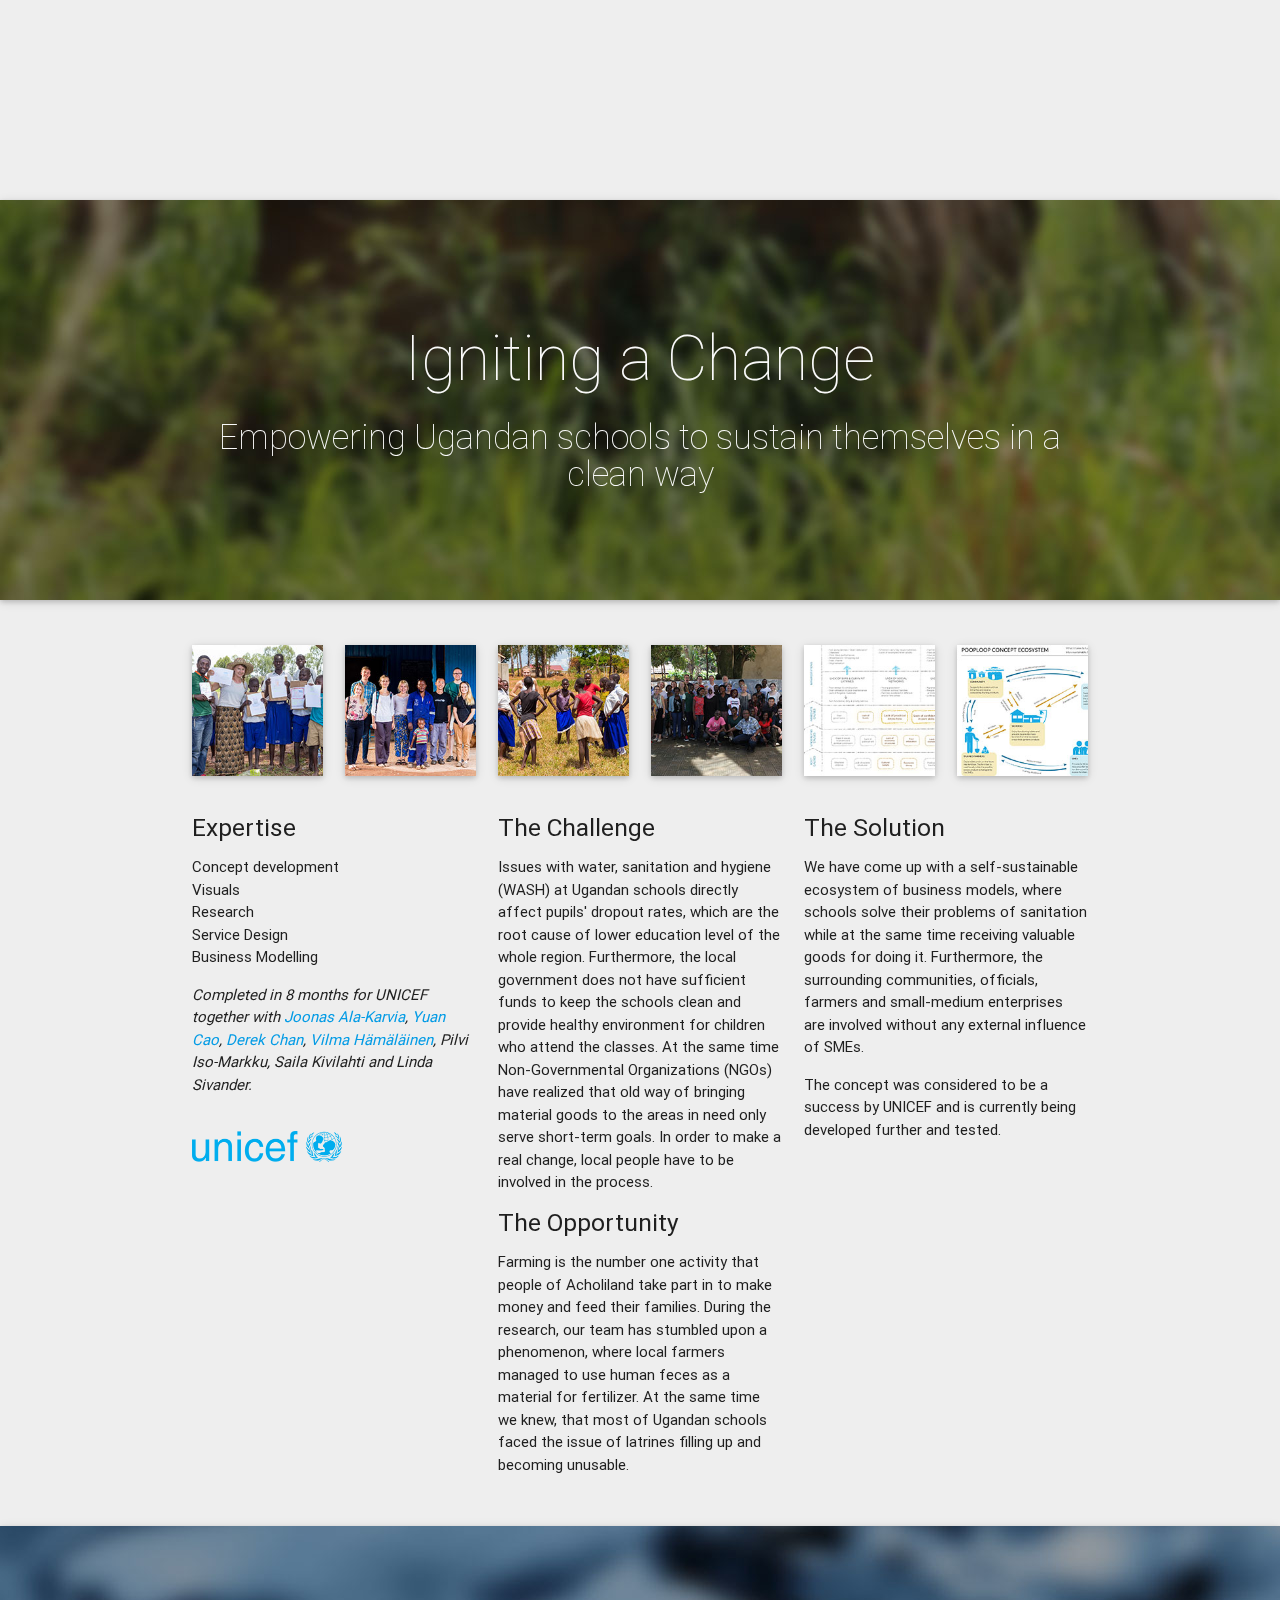
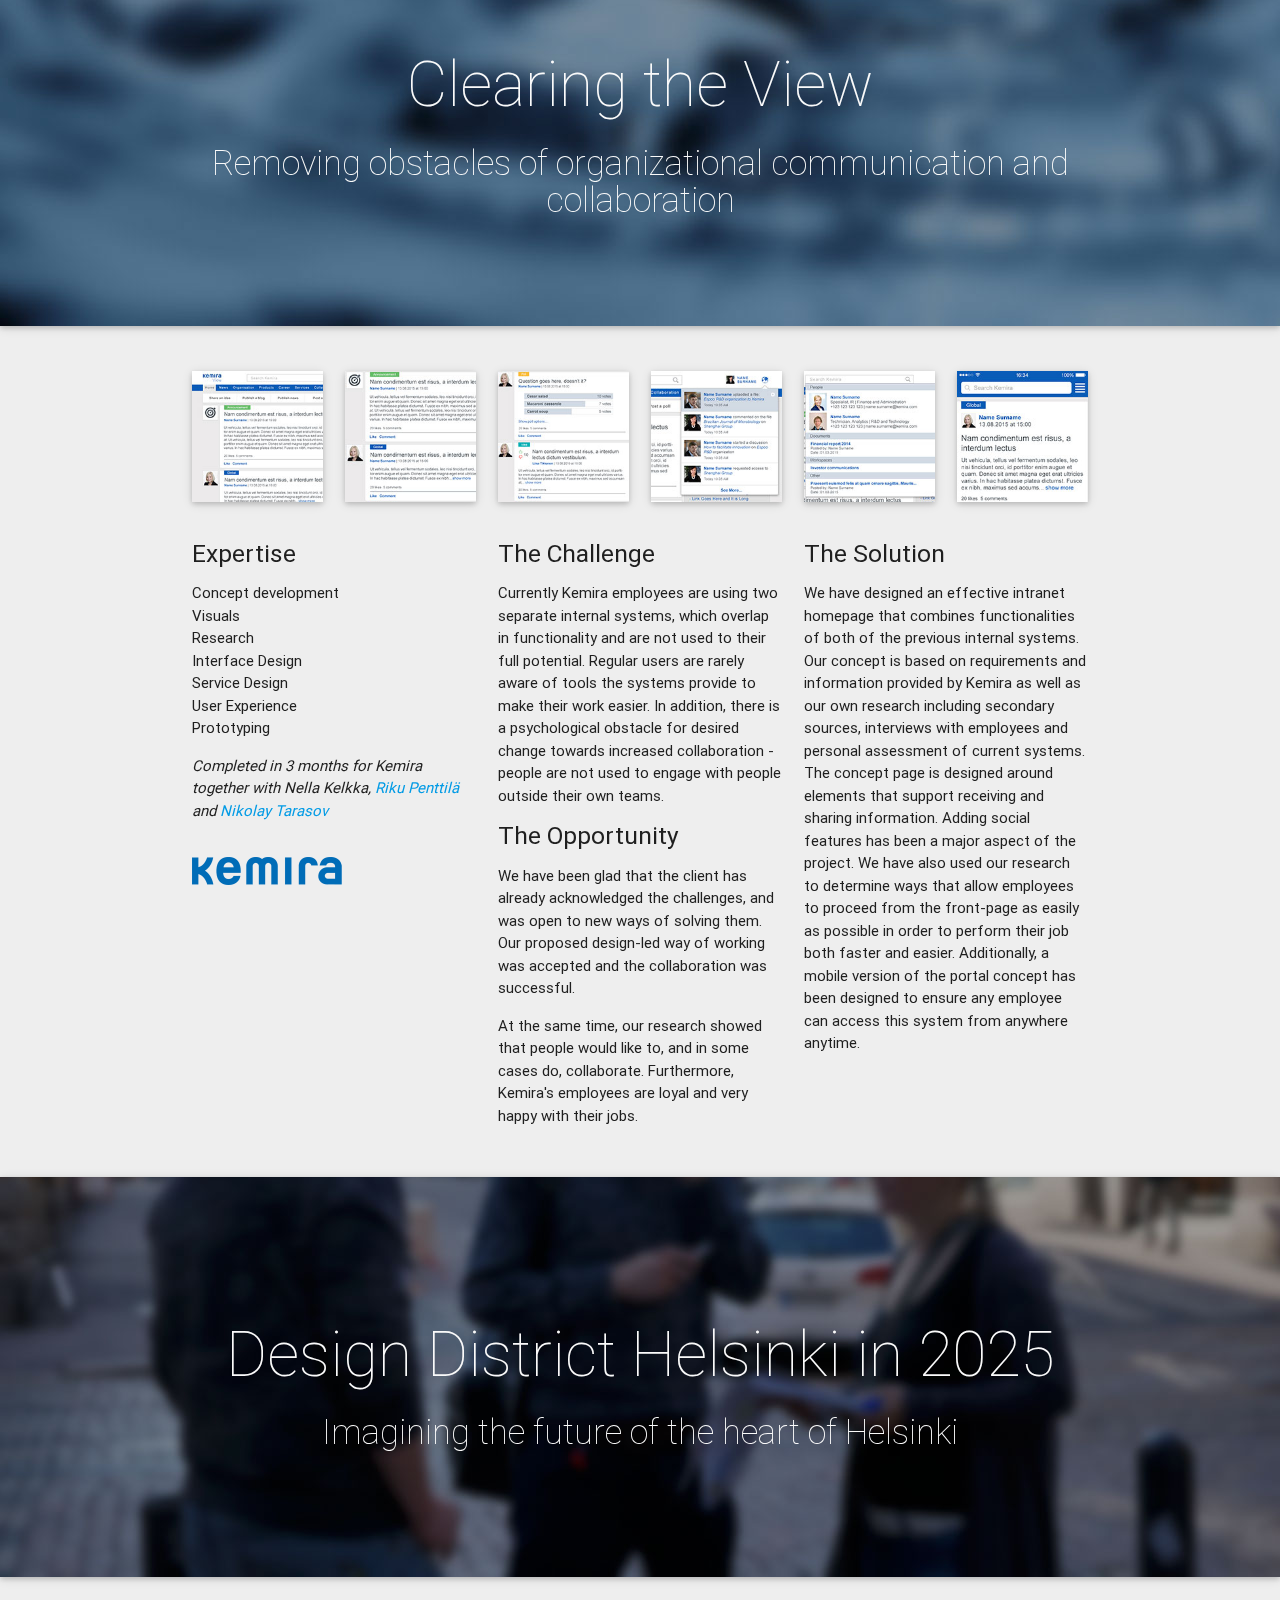
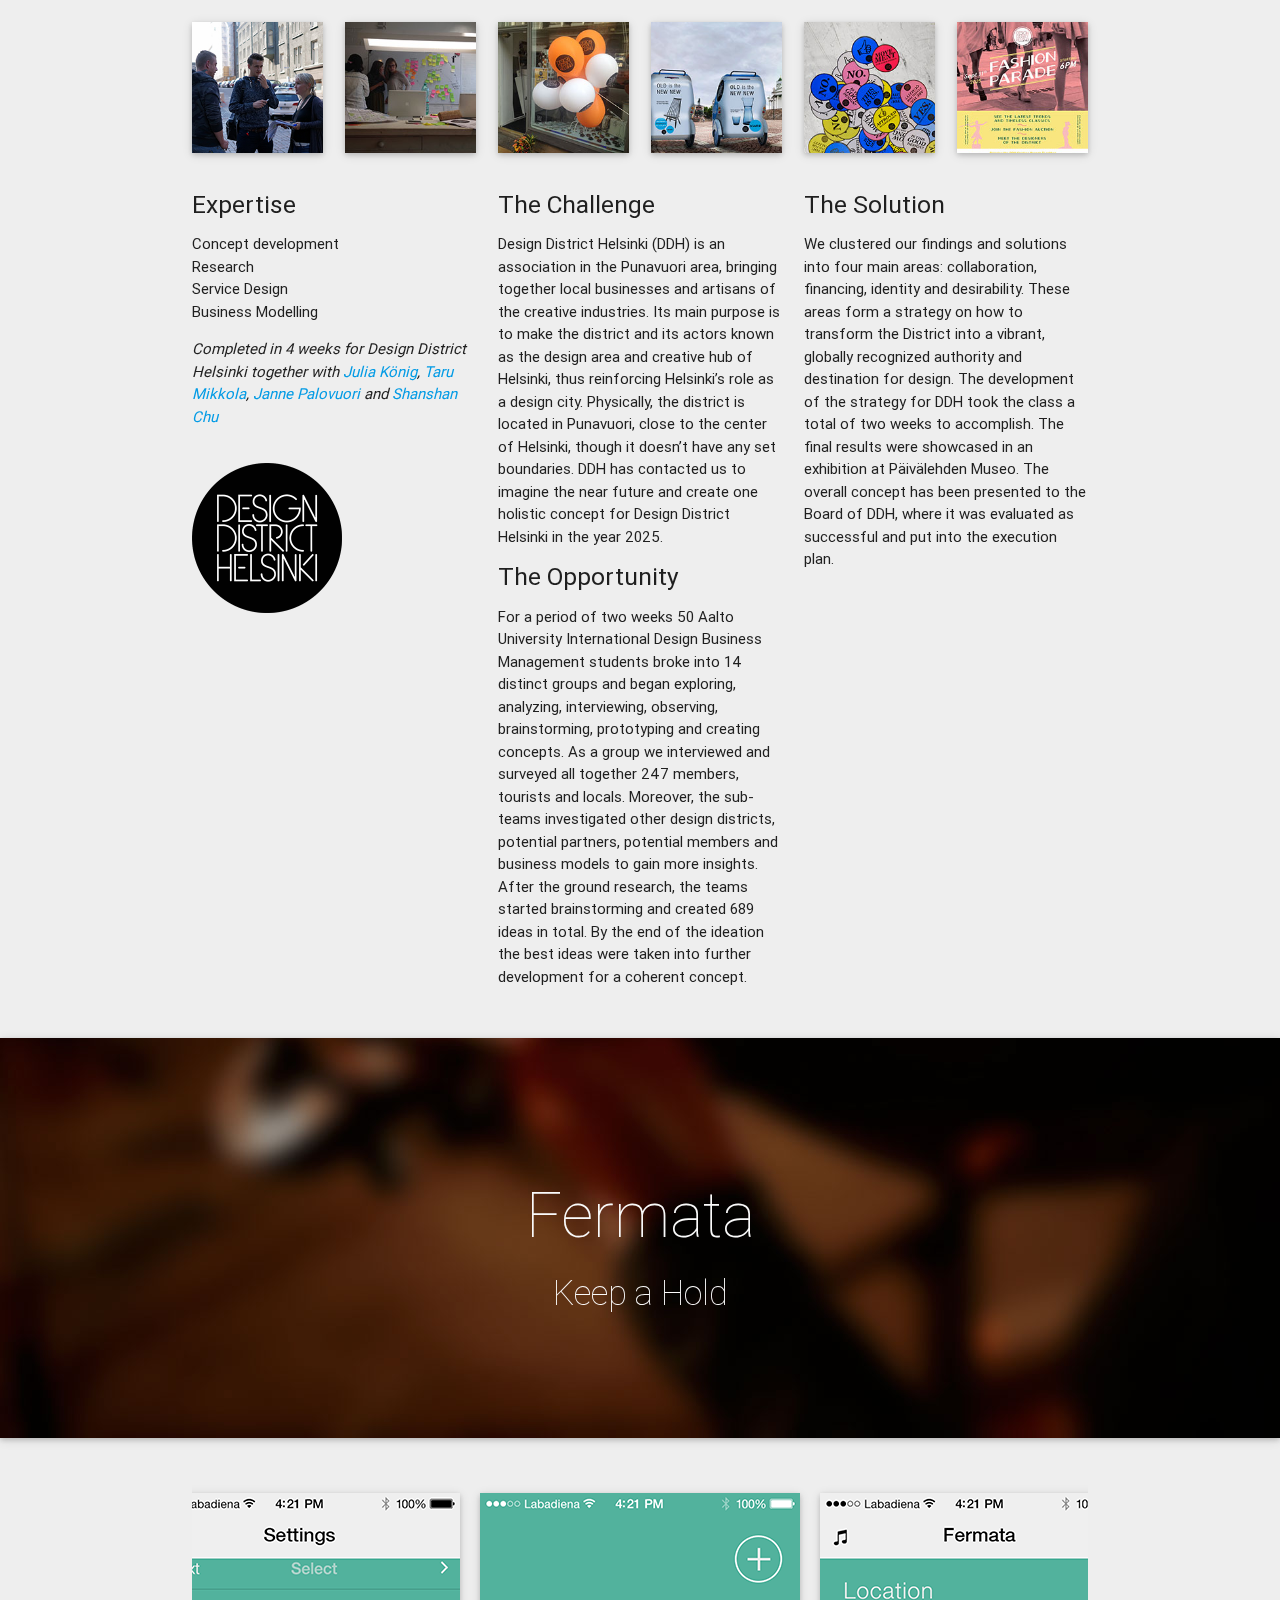
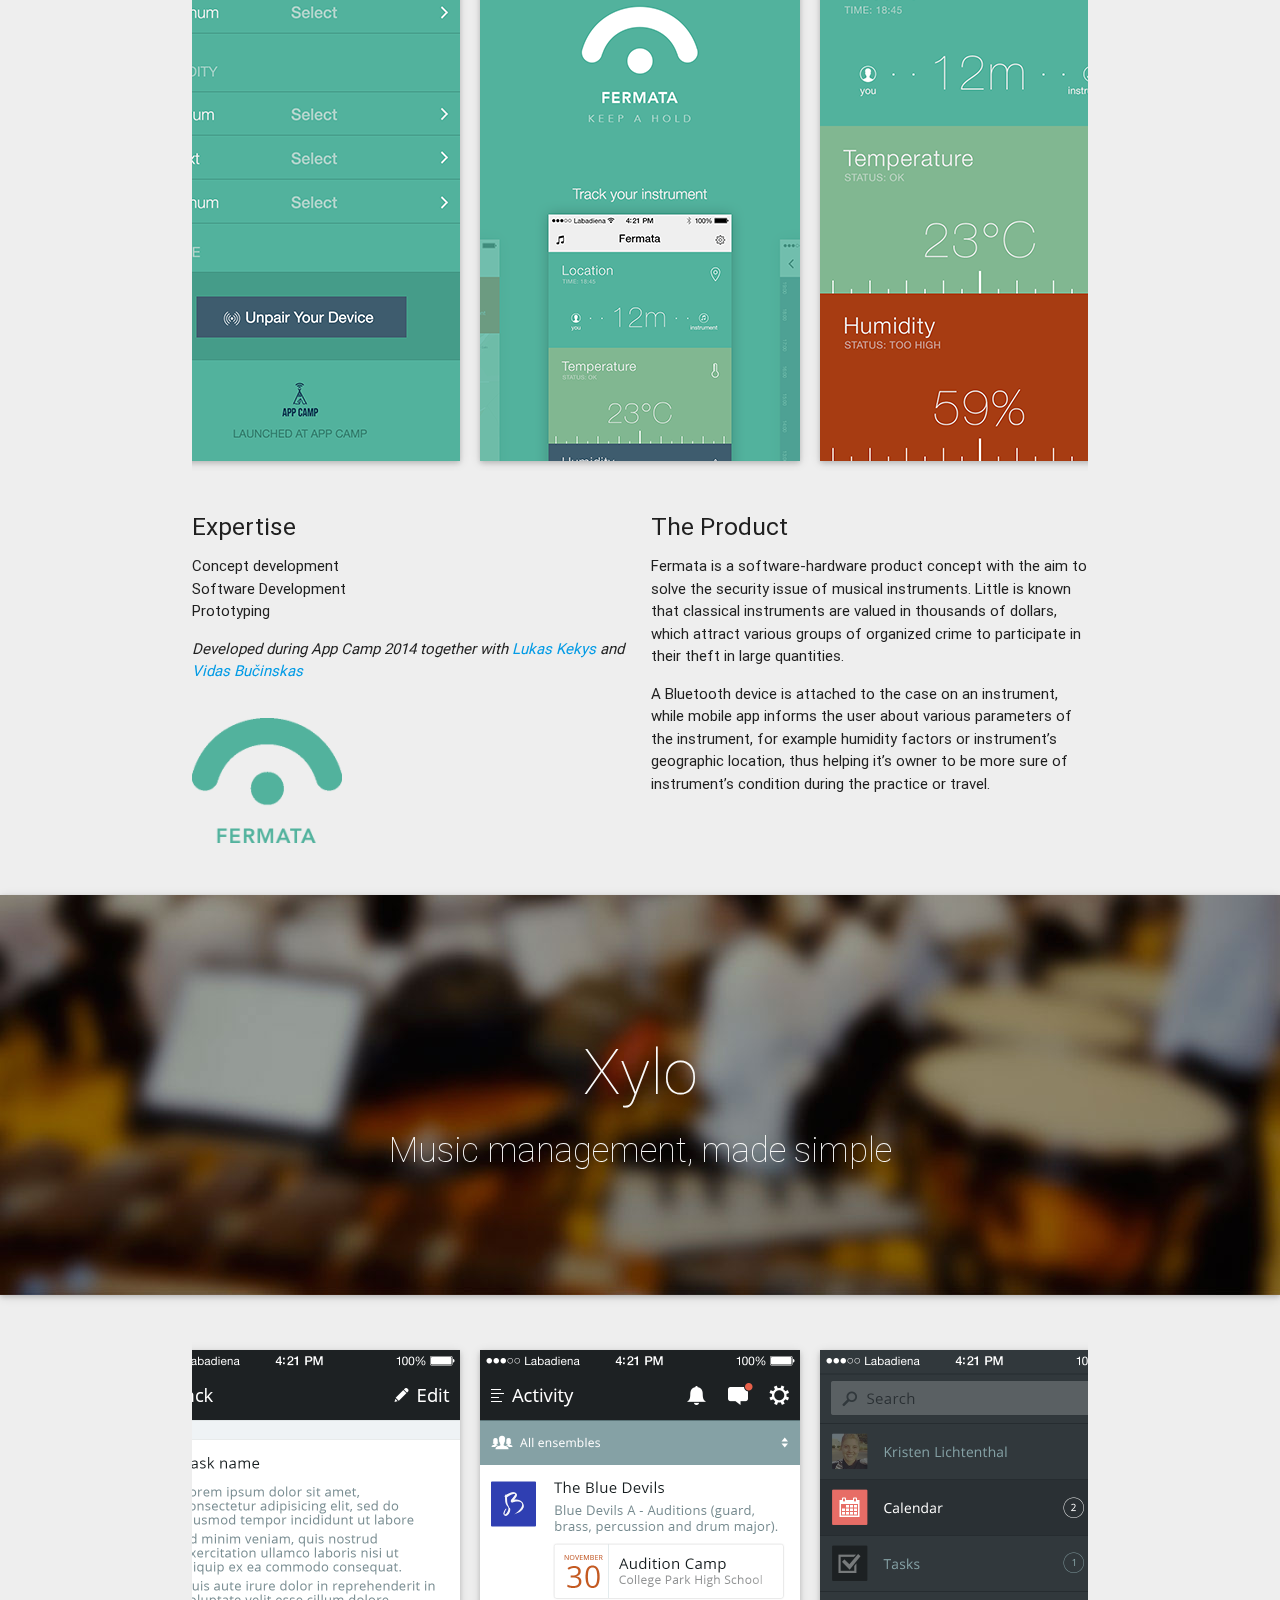
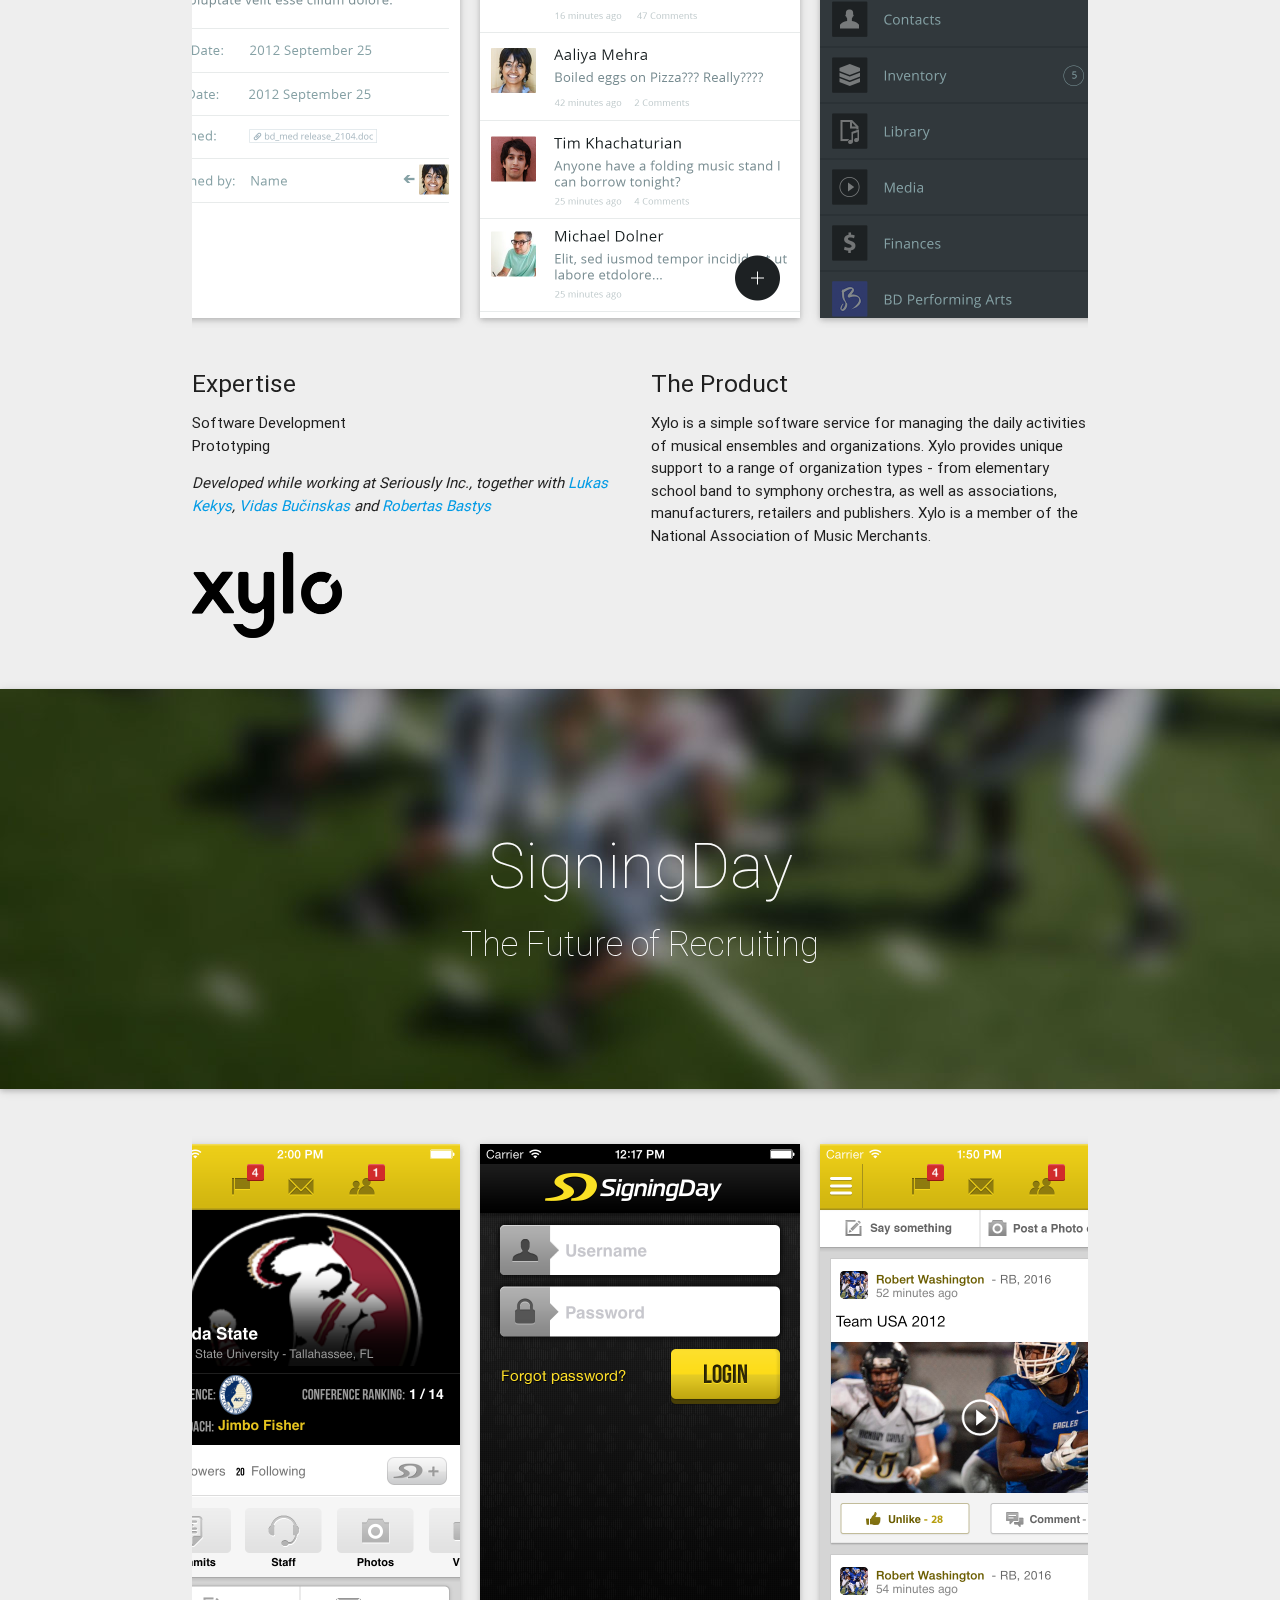
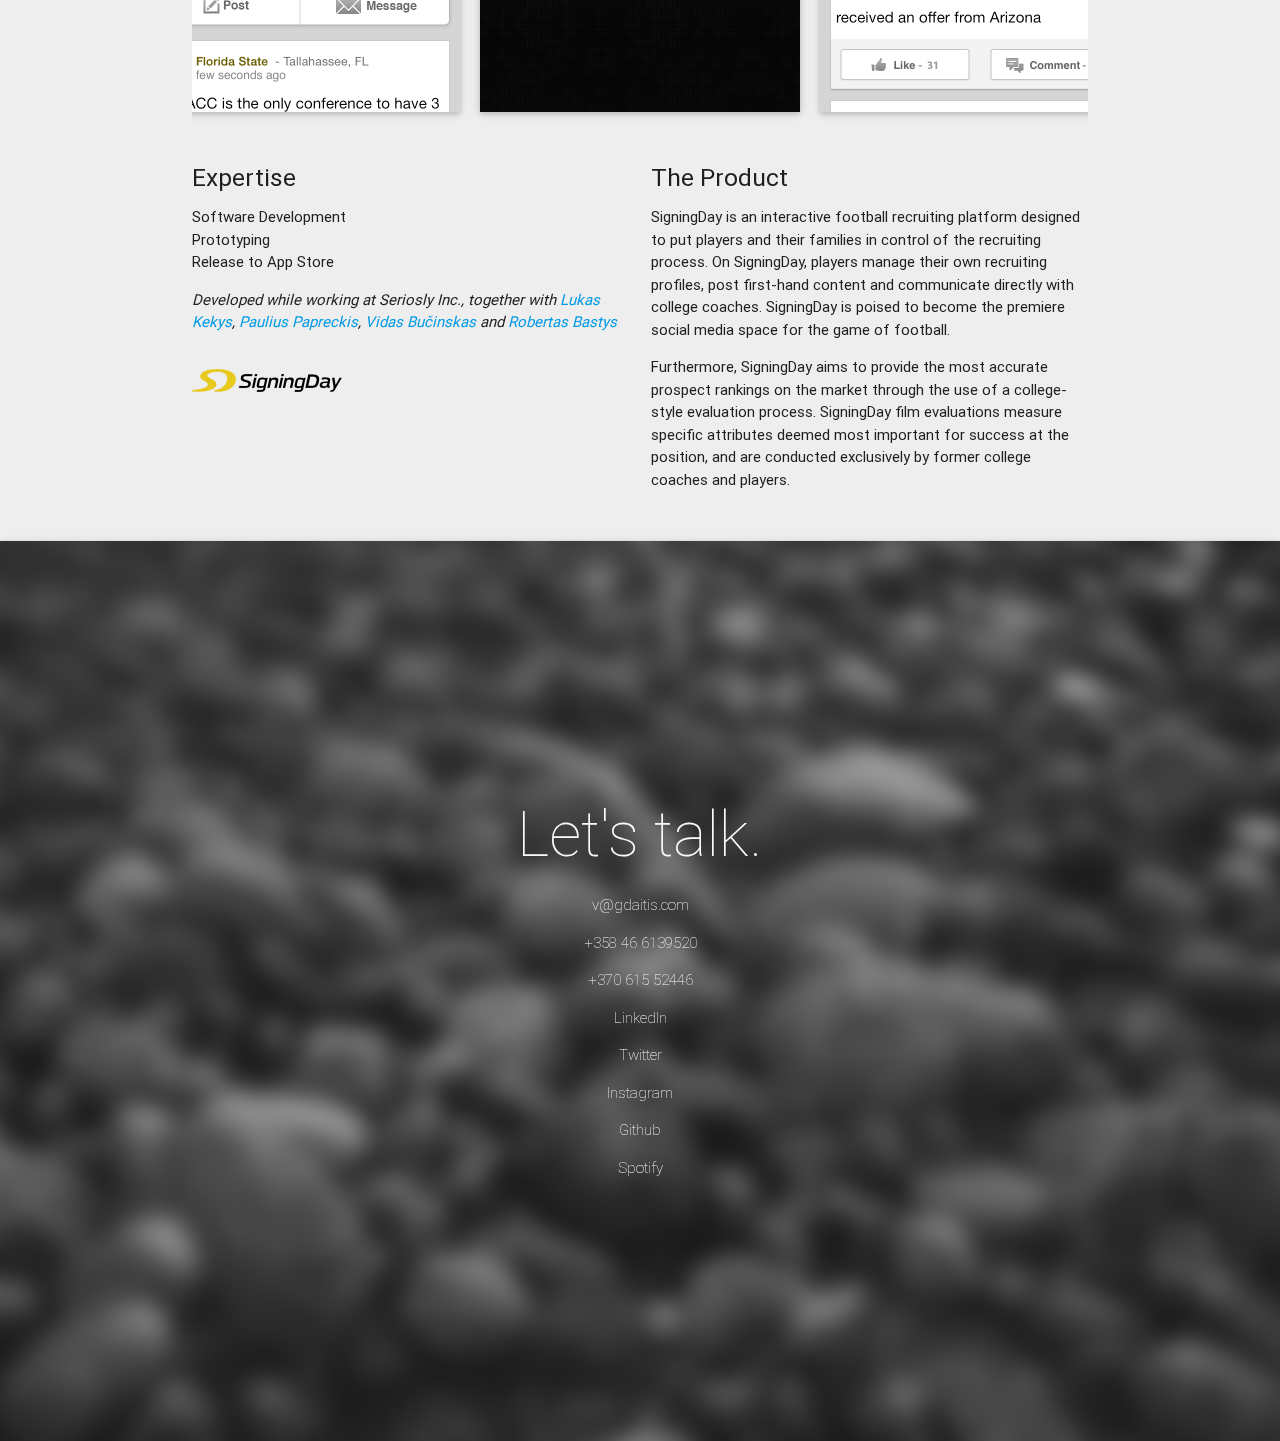
==== commit 8c7259ca: "SEO changes" ====
--- a/public/index.html
+++ b/public/index.html
@@ -29,14 +29,14 @@
 		<link type="text/css" rel="stylesheet" href="css/style.css" />
 
 		<meta property="og:title" content="Vytautas Gudaitis" />
-		<meta property="og:site_name" content="My Portfolio"/>
+		<meta property="og:site_name" content="Portfolio of Vytautas Gudaitis"/>
 		<meta property="og:description" content="I am an International Design Business Management student at Aalto University, with a background in Software Development. Up until now I have worked on a variety of projects, ranging from finding solutions for children’s problems in Uganda, to solving corporate communication challenges and creating branding strategies in Finland. In parallel, I have been working as a software developer in various companies and start-ups.">
 		<meta property="og:image:url" content="http://www.gdaitis.com/img/logo-gd.png" />
 
 		<meta name="google-site-verification" content="xXenjfGeTTihQYY1X-Hn2UjSXeAofIBRI9hpeI2IsG8" />
 
 		<meta charset="UTF-8">
-		<title>Vytautas Gudaitis</title>
+		<title>Portfolio of Vytautas Gudaitis</title>
 		<meta name="viewport" content="width=device-width, initial-scale=1">
 	</head>
 	<!---------------
--- a/public/css/style.css
+++ b/public/css/style.css
@@ -41,7 +41,7 @@
 }
 #bio a:hover, #bio a:active, #bio a:link, #bio a:visited {
     color: white;
-    text-decoration: underline;
+    font-weight: 400;
 }
 #contact a:hover, #contact a:active, #contact a:link, #contact a:visited {
     color: white;
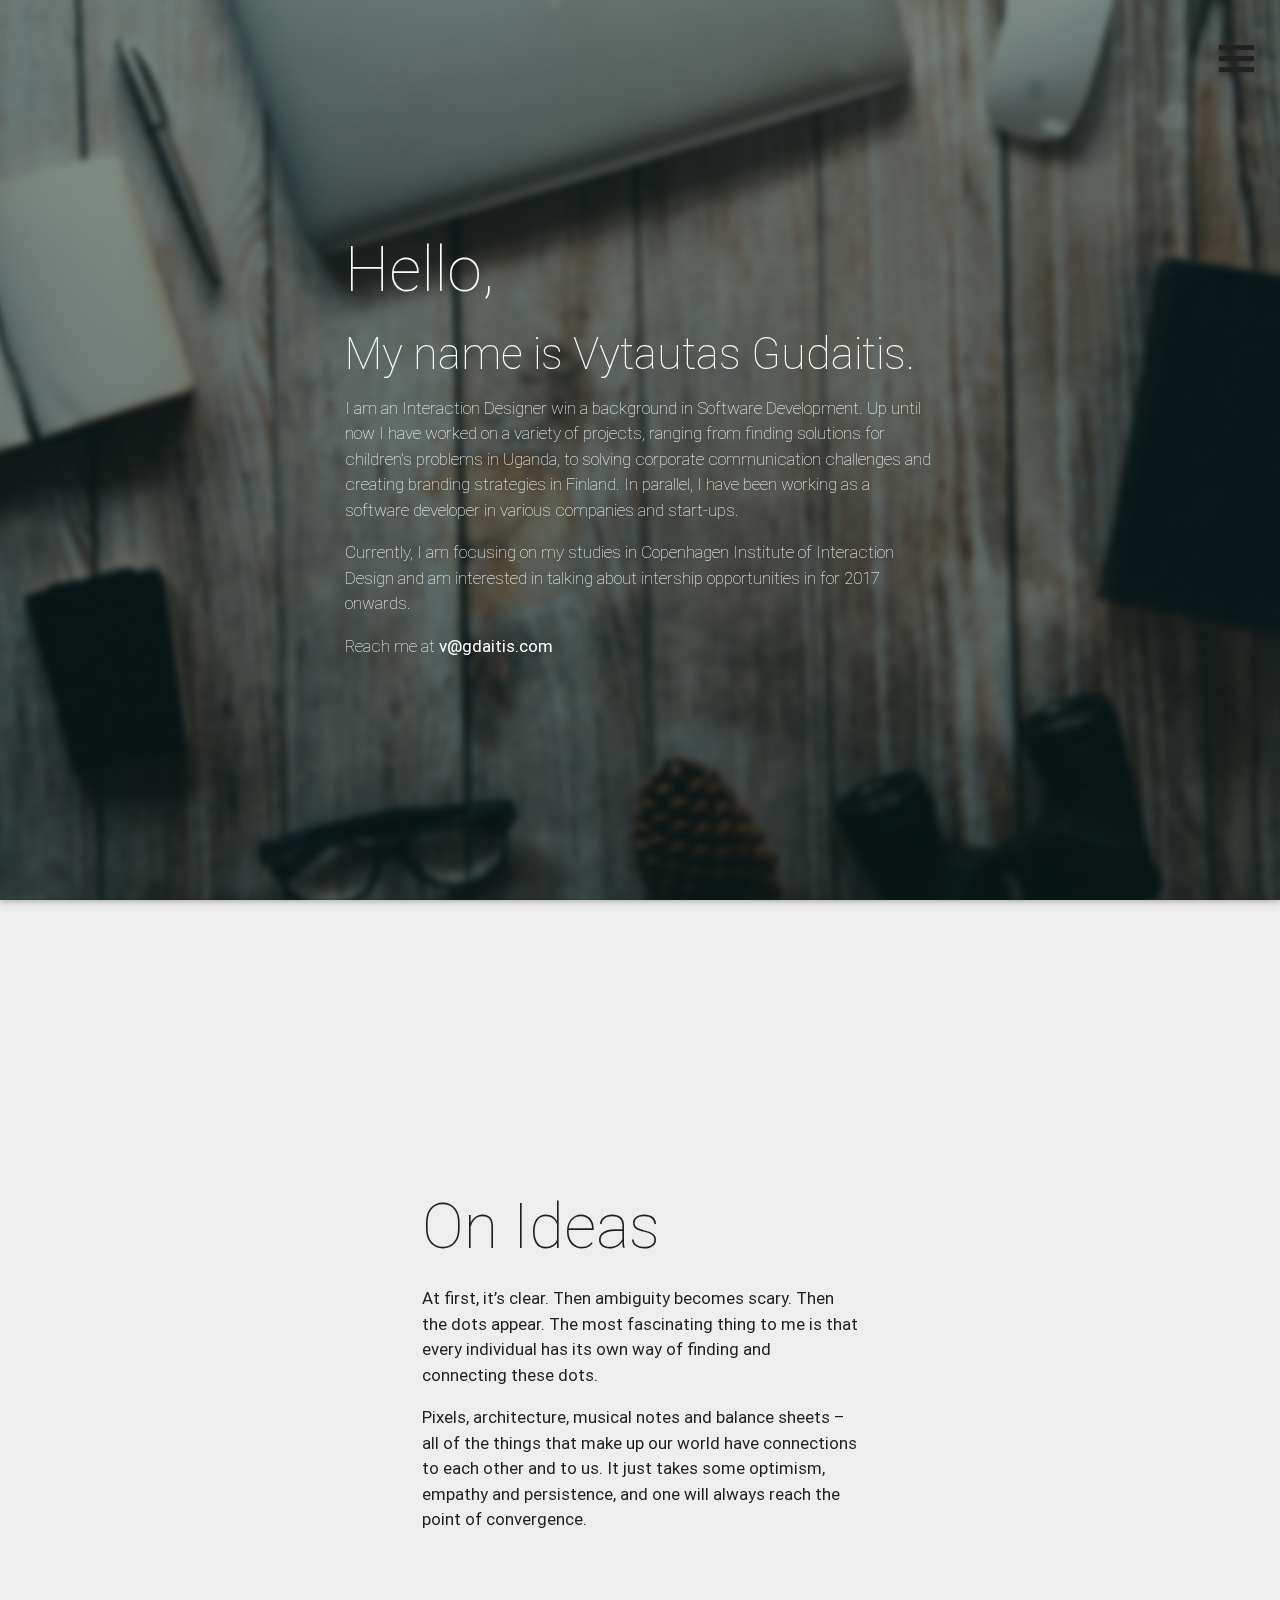
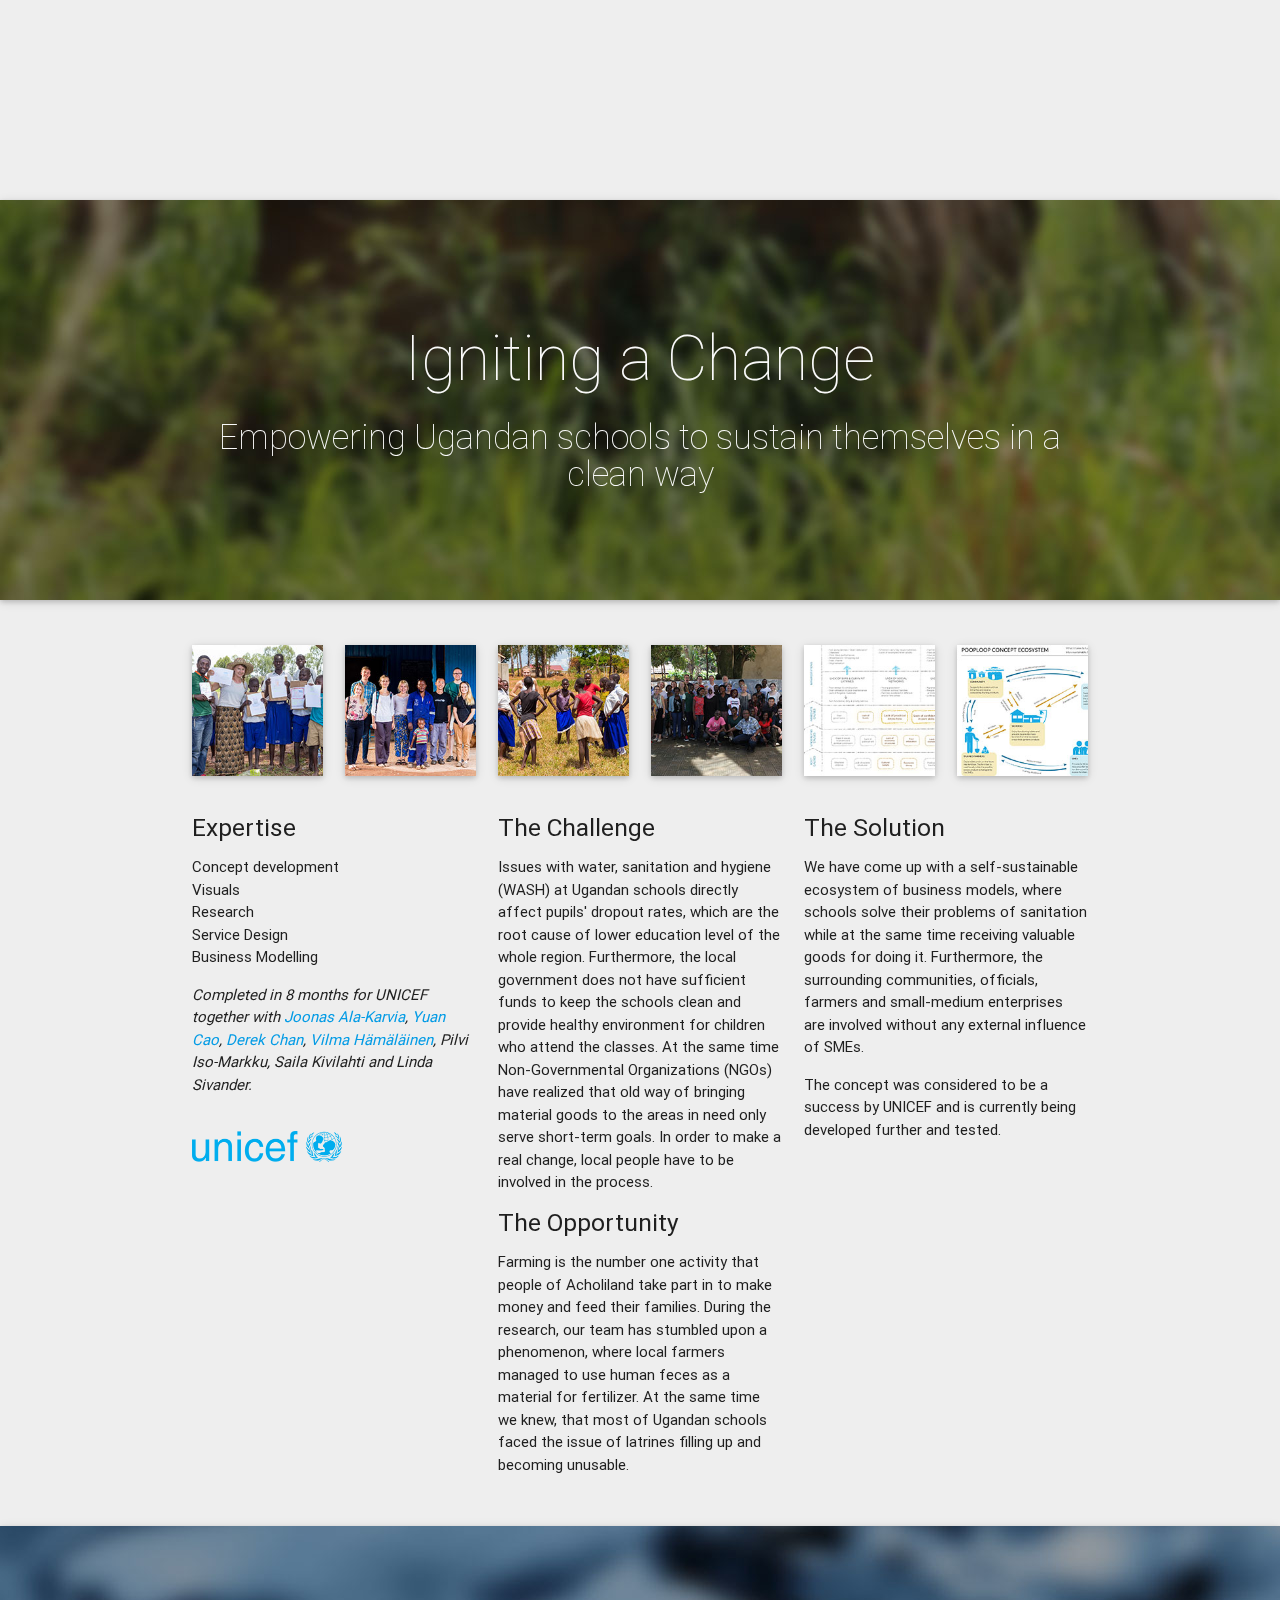
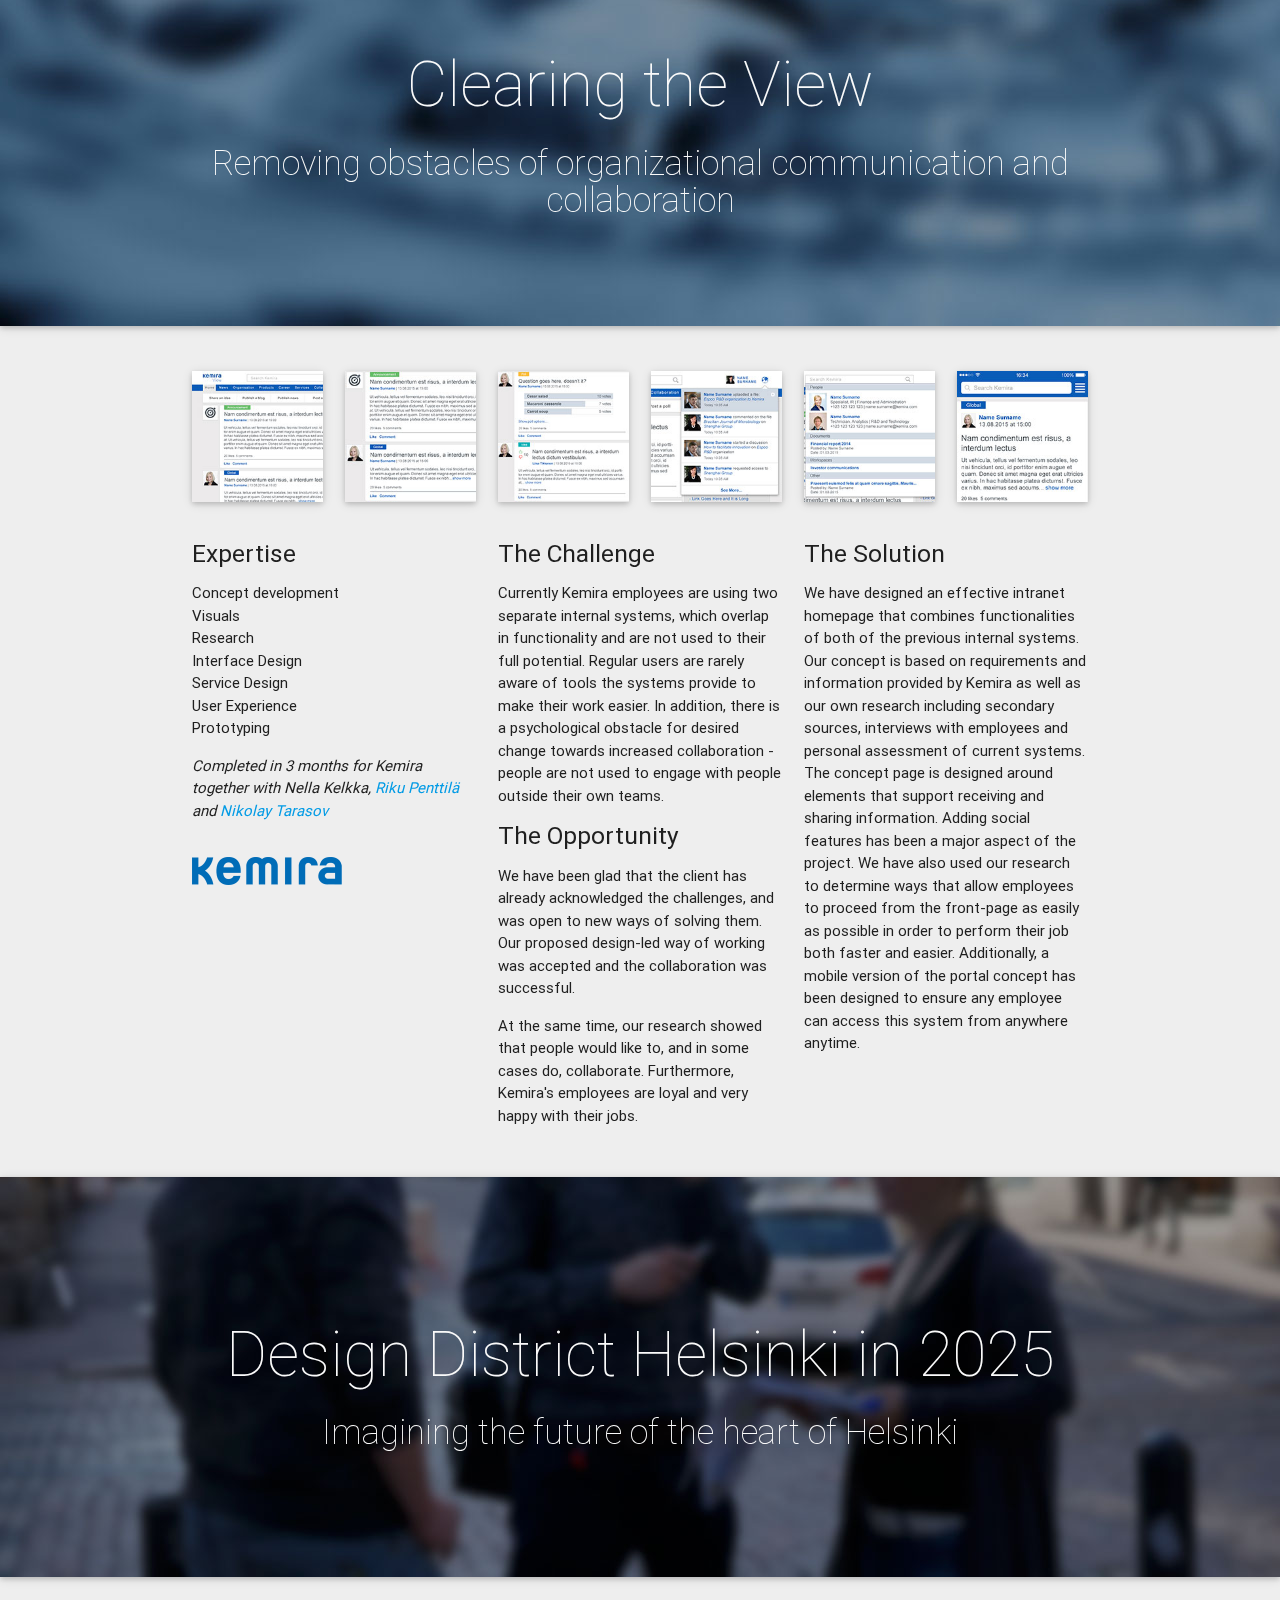
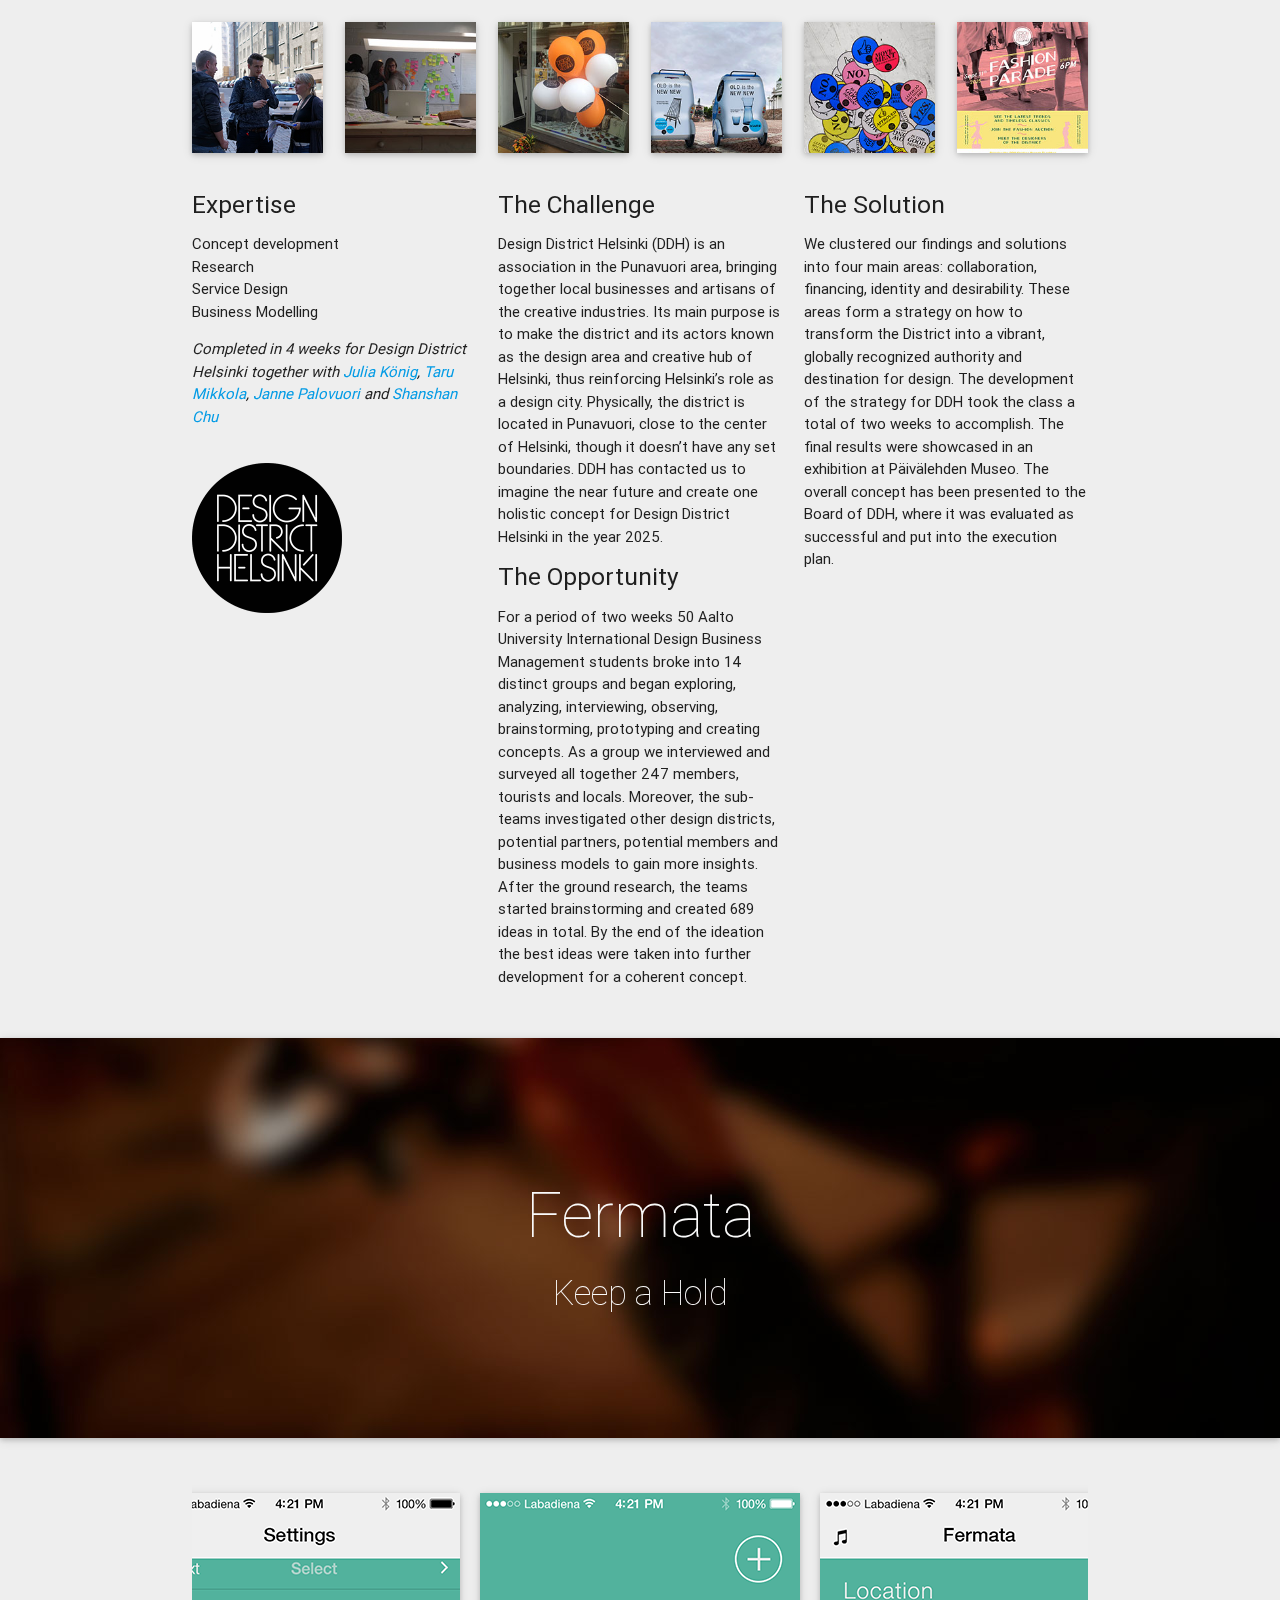
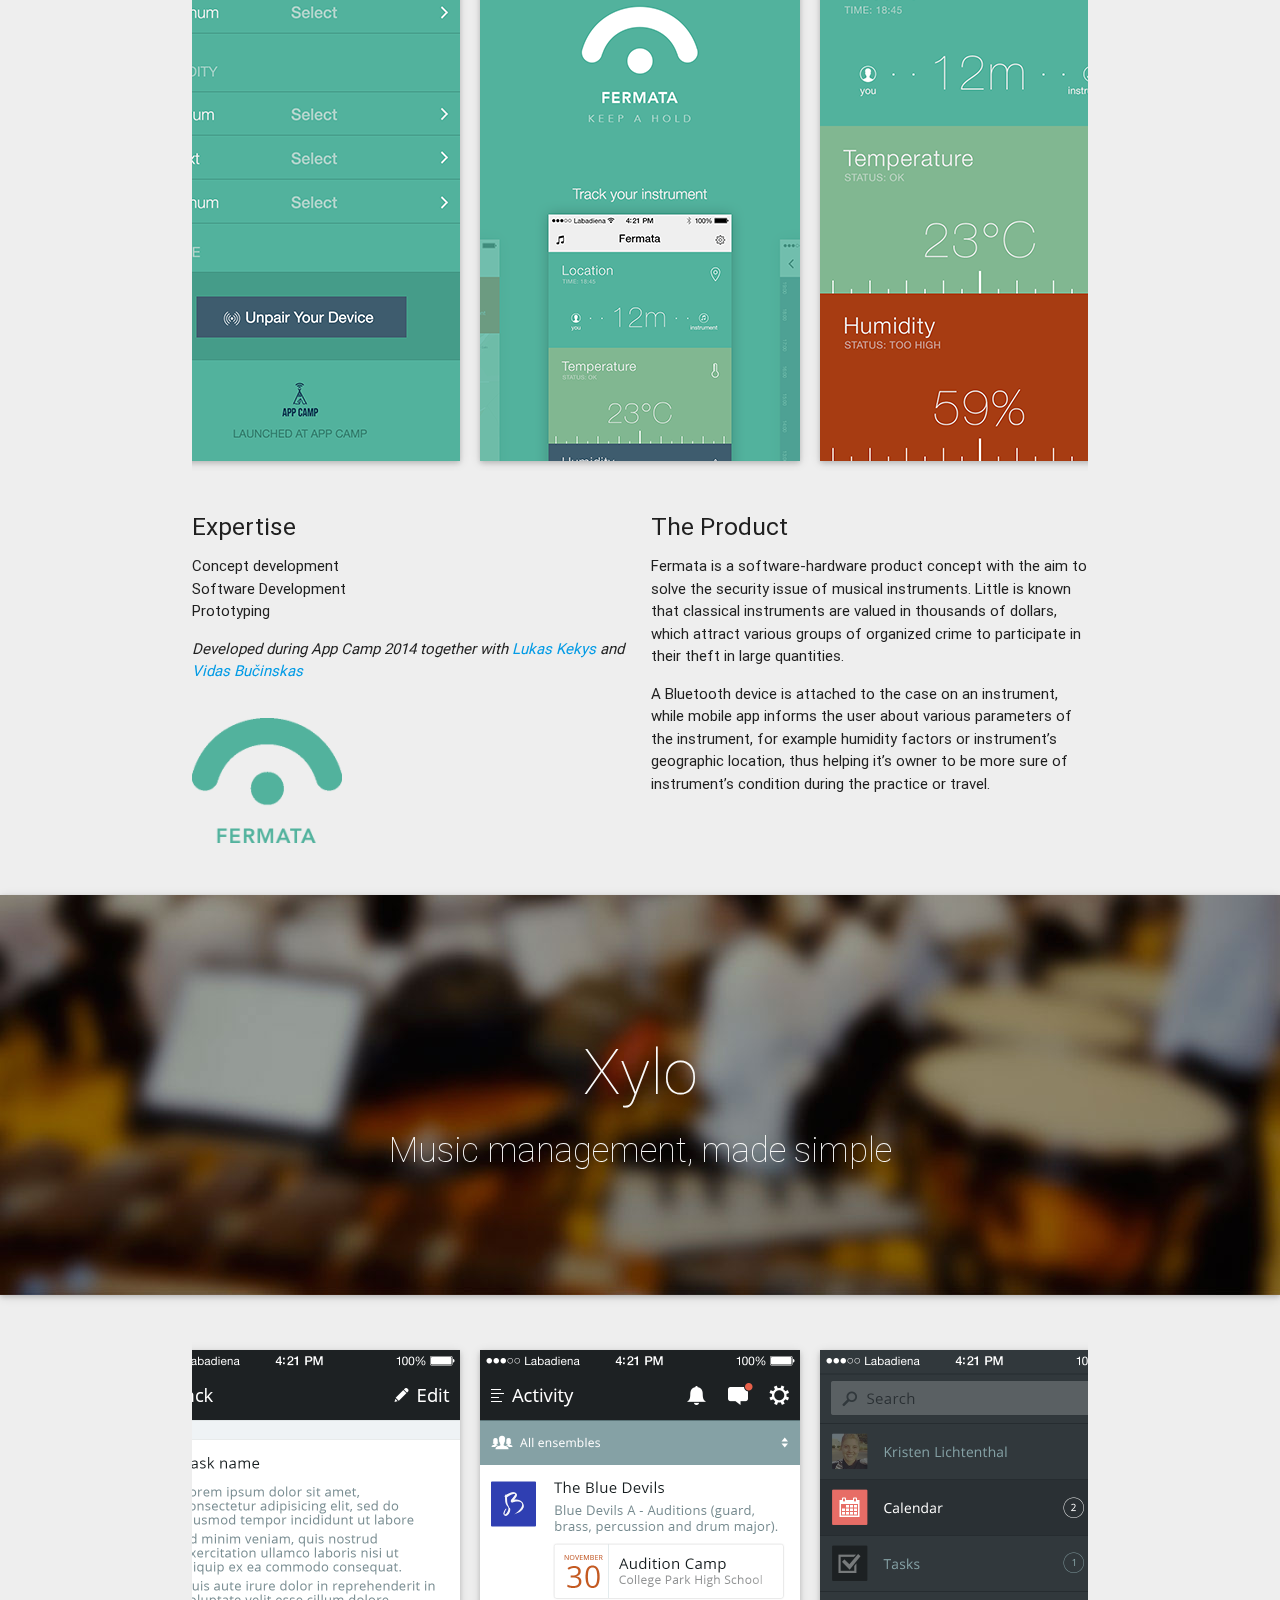
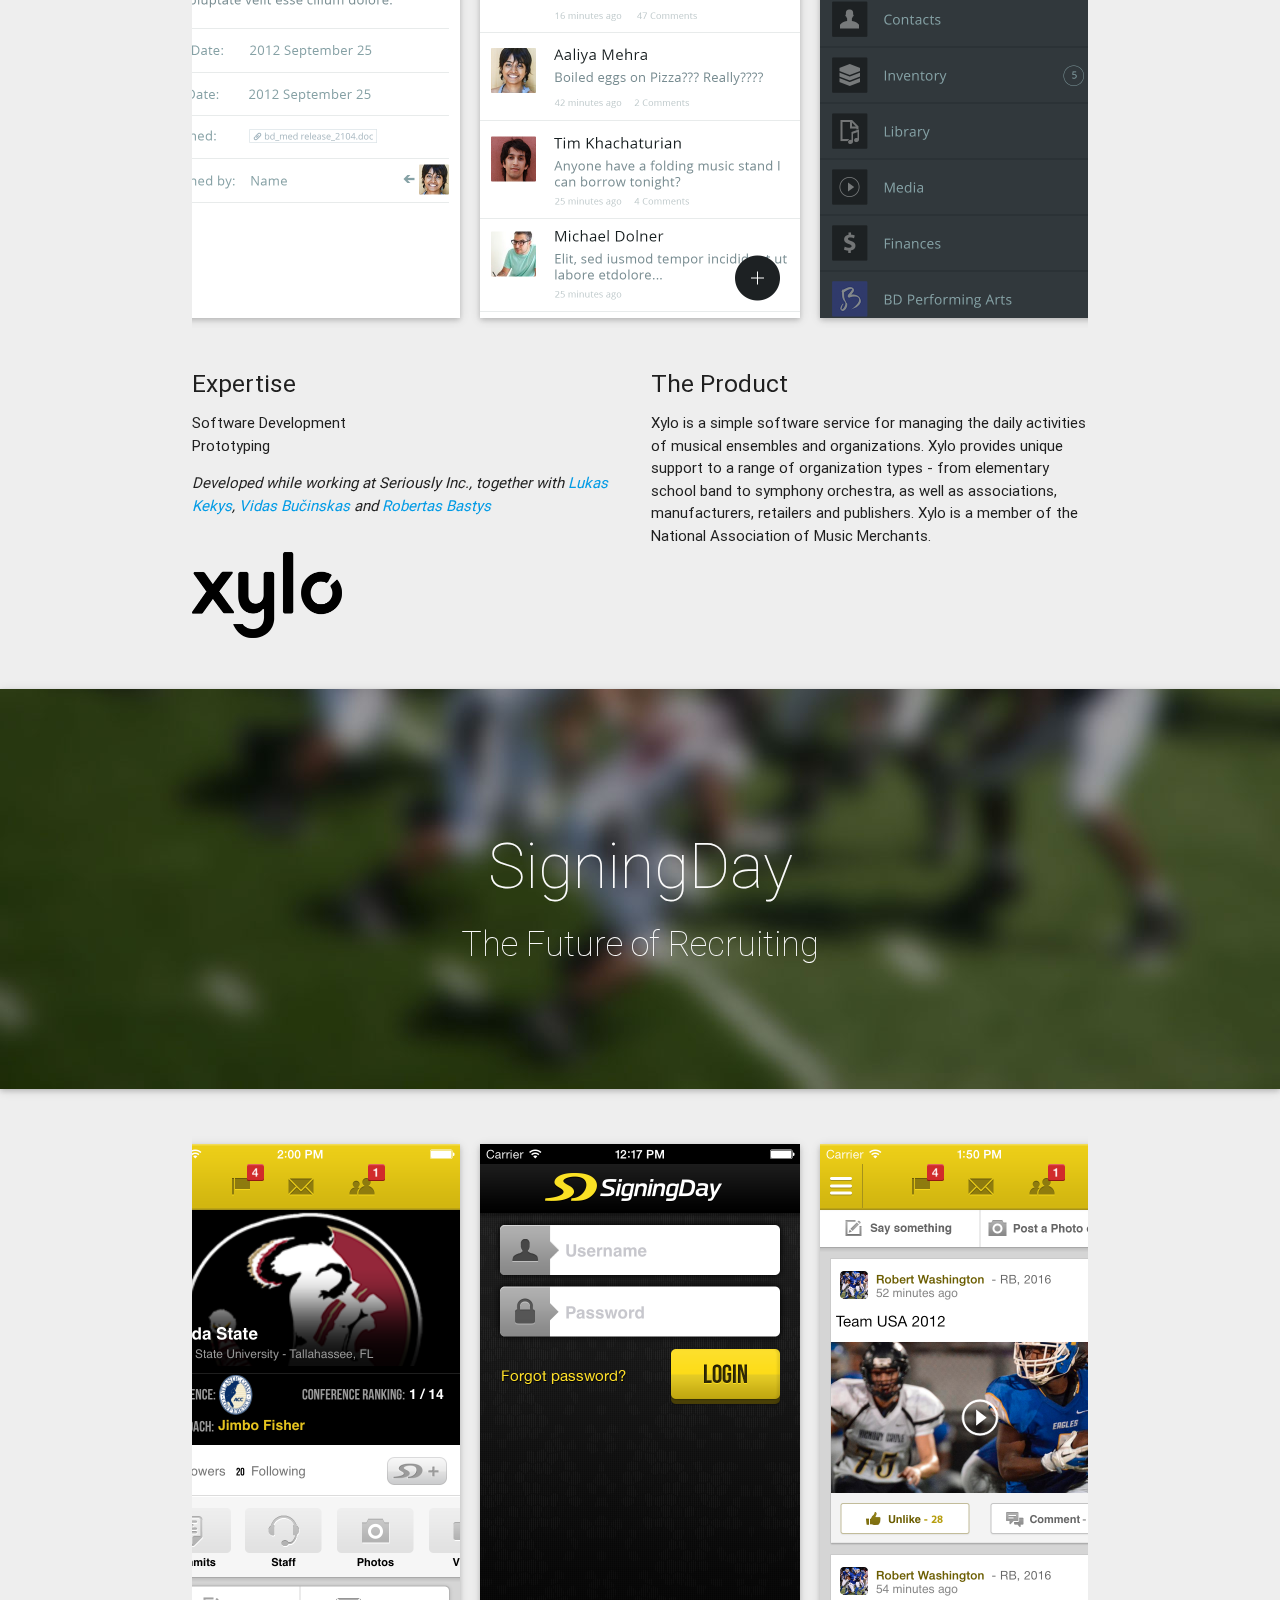
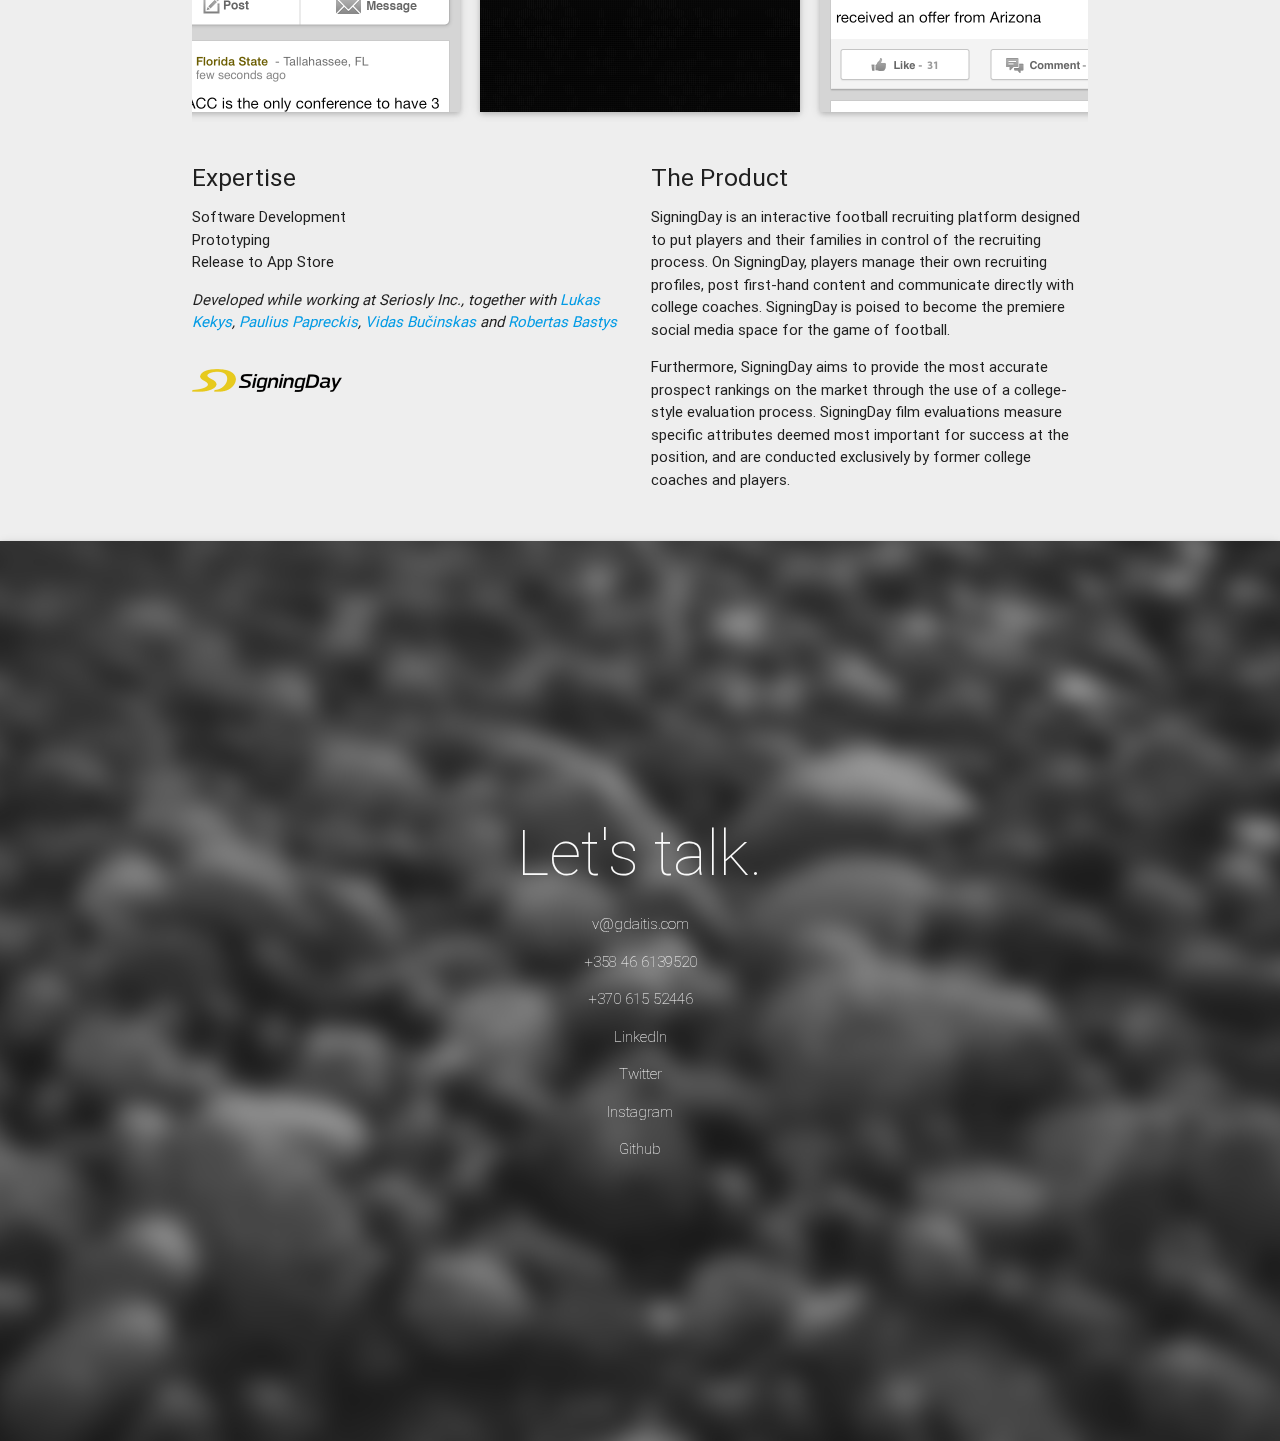
==== commit 5ca67ad9: "change bio" ====
--- a/public/index.html
+++ b/public/index.html
@@ -19,7 +19,7 @@
 		<meta name="msapplication-TileColor" content="#da532c">
 		<meta name="msapplication-TileImage" content="img/icons/mstile-144x144.png">
 		<meta name="theme-color" content="#ffffff">
-
+		
 		<link href="//fonts.googleapis.com/icon?family=Material+Icons" rel="stylesheet">
 		<link type="text/css" rel="stylesheet" href="css/materialize.min.css"  media="screen,projection" />
 		<link rel="stylesheet" type="text/css" href="css/lightbox.css" />
@@ -27,21 +27,19 @@
 		<link rel="stylesheet" type="text/css" href="plugins/slick/slick-theme.css" />
 		<link type="text/css" rel="stylesheet" href="css/menu.css" />
 		<link type="text/css" rel="stylesheet" href="css/style.css" />
-
+		
 		<meta property="og:title" content="Vytautas Gudaitis" />
-		<meta property="og:site_name" content="Portfolio of Vytautas Gudaitis"/>
+		<meta property="og:site_name" content="My Portfolio"/>
 		<meta property="og:description" content="I am an International Design Business Management student at Aalto University, with a background in Software Development. Up until now I have worked on a variety of projects, ranging from finding solutions for children’s problems in Uganda, to solving corporate communication challenges and creating branding strategies in Finland. In parallel, I have been working as a software developer in various companies and start-ups.">
 		<meta property="og:image:url" content="http://www.gdaitis.com/img/logo-gd.png" />
-
+		
 		<meta name="google-site-verification" content="xXenjfGeTTihQYY1X-Hn2UjSXeAofIBRI9hpeI2IsG8" />
-
+		
 		<meta charset="UTF-8">
-		<title>Portfolio of Vytautas Gudaitis</title>
+		<title>Vytautas Gudaitis</title>
 		<meta name="viewport" content="width=device-width, initial-scale=1">
 	</head>
-	<!---------------
-		BIO
-	---------------->
+	
 	<body class="grey lighten-3">
 		<div class="main">
 			<header id="bio" class="parallax-container fullheight valign-wrapper z-depth-1">
@@ -50,17 +48,15 @@
 						<div class="section col m8 offset-m2">
 							<h1 class="grey-text text-lighten-5 thin">Hello,</h1>
 							<h3 class="grey-text text-lighten-5 thin">My name is Vytautas Gudaitis.</h3>
-							<p class="grey-text text-lighten-5 thin">I am an iOS app owner at <a href="http://sportsetter.com">SportSetter</a> and an International Design Business Management student at <a href="http://aalto.fi">Aalto University</a>, with background in Software Development. Up until now I have worked on a variety of projects, ranging from finding solutions for children’s problems in Uganda, to solving corporate communication challenges and creating branding strategies in Finland. In parallel, I have been working as a software developer in various companies and start-ups.</p>
-							<p class="grey-text text-lighten-5 thin">Currently, I am focusing on my Master’s thesis at Aalto University and am interested in talking about opportunities for January 2017 onwards.</p>
+							<p class="grey-text text-lighten-5 thin">I am an Interaction Designer win a background in Software Development.  Up until now I have worked on a variety of projects, ranging from finding solutions for children’s problems in Uganda, to solving corporate communication challenges and creating branding strategies in Finland. In parallel, I have been working as a software developer in various companies and start-ups.</p>
+							<p class="grey-text text-lighten-5 thin">Currently, I am focusing on my studies in Copenhagen Institute of Interaction Design and am interested in talking about intership opportunities in for 2017 onwards.</p>
 							<p class="grey-text text-lighten-5 thin">Reach me at <a href="mailto:v@gdaitis.com">v@gdaitis.com</a></p>
 						</div>
 					</div><!-- row -->
 				</div><!-- container -->
 				<div class="parallax"><img src="img/background-bio2.jpg"></div>
 			</header><!-- bio parallax-container fullheight valign-wrapper -->
-			<!---------------
-				ON IDEAS
-			---------------->
+			
 			<div id="ideas" class="fullheight valign-wrapper">
 				<div class="container">
 					<div class="row">
@@ -72,9 +68,7 @@
 					</div><!-- row -->
 				</div><!-- container -->
 			</div><!-- ideas -->
-			<!---------------
-				UNIWASH
-			---------------->
+			
 			<div id="uniwash" class="parallax-container valign-wrapper z-depth-1">
 				<div class="container center">
 					<h1 class="thin grey-text text-lighten-5">Igniting a Change</h1>
@@ -82,7 +76,7 @@
 				</div><!-- container center -->
 				<div class="parallax"><img src="img/parallax-uniwash2.jpg"></div>
 			</div><!-- uniwash parallax-container -->
-
+			
 			<div class="container">
 				<div class="section">
 					<div class="row gallery">
@@ -115,7 +109,7 @@
 								<li>Service Design</li>
 								<li>Business Modelling</li>
 							</ul>
-							<p><i>Completed in 8 months for UNICEF together with <a href="https://fi.linkedin.com/pub/joonas-ala-karvia/47/777/37b" target="_blank">Joonas Ala-Karvia</a>, <a href="https://fi.linkedin.com/pub/cao-yuan/95/a03/547/en" target="_blank">Yuan Cao</a>, <a href="https://fi.linkedin.com/in/detetach" target="_blank">Derek Chan</a>, <a href="https://fi.linkedin.com/pub/vilma-hämäläinen/4a/3b4/456" target="_blank">Vilma Hämäläinen</a>, Pilvi Iso-Markku, Saila Kivilahti and Linda Sivander.</i></p>
+							<p><i>Completed in 8 months for UNICEF together with <a href="https://fi.linkedin.com/pub/joonas-ala-karvia/47/777/37b">Joonas Ala-Karvia</a>, <a href="https://fi.linkedin.com/pub/cao-yuan/95/a03/547/en">Yuan Cao</a>, <a href="https://fi.linkedin.com/in/detetach">Derek Chan</a>, <a href="https://fi.linkedin.com/pub/vilma-hämäläinen/4a/3b4/456">Vilma Hämäläinen</a>, Pilvi Iso-Markku, Saila Kivilahti and Linda Sivander.</i></p>
 							<a href="http://www.unicef.com" target="_blank"><img class="logo" src="img/logo-unicef.png"></a>
 						</div>
 						<div class="col l4">
@@ -132,9 +126,7 @@
 					</div><!-- row -->
 				</div><!-- section -->
 			</div><!-- container -->
-			<!---------------
-				KEMIRA
-			---------------->
+			
 			<div id="kemira" class="parallax-container valign-wrapper z-depth-1">
 				<div class="container center">
 					<h1 class="thin grey-text text-lighten-5">Clearing the View</h1>
@@ -142,7 +134,7 @@
 				</div><!-- container center -->
 				<div class="parallax"><img src="img/parallax-kemira2.jpg"></div>
 			</div><!-- kemira parallax-container -->
-
+				
 			<div class="container">
 				<div class="section">
 					<div class="row gallery">
@@ -177,7 +169,7 @@
 								<li>User Experience</li>
 								<li>Prototyping</li>
 							</ul>
-							<p><i>Completed in 3 months for Kemira together with Nella Kelkka, <a href="https://fi.linkedin.com/pub/riku-penttilä/8a/829/404" target="_blank">Riku Penttilä</a> and <a href="https://fi.linkedin.com/pub/nikolay-tarasov/5/56a/150" target="_blank">Nikolay Tarasov</a></i></p>
+							<p><i>Completed in 3 months for Kemira together with Nella Kelkka, <a href="https://fi.linkedin.com/pub/riku-penttilä/8a/829/404">Riku Penttilä</a> and <a href="https://fi.linkedin.com/pub/nikolay-tarasov/5/56a/150">Nikolay Tarasov</a></i></p>
 							<a href="http://www.kemira.com" target="_blank"><img class="logo" src="img/logo-kemira.png"></a>
 						</div>
 						<div class="col l4">
@@ -194,9 +186,7 @@
 					</div><!-- row -->
 				</div><!-- section -->
 			</div><!-- container -->
-			<!---------------
-				DDH
-			---------------->
+			
 			<div id="ddh" class="parallax-container valign-wrapper z-depth-1">
 				<div class="container center">
 					<h1 class="thin grey-text text-lighten-5">Design District Helsinki in 2025</h1>
@@ -204,7 +194,7 @@
 				</div><!-- container center -->
 				<div class="parallax"><img src="img/parallax-ddh2.jpg"></div>
 			</div><!-- ddh parallax-container -->
-
+			
 			<div class="container">
 				<div class="section">
 					<div class="row gallery">
@@ -236,7 +226,7 @@
 								<li>Service Design</li>
 								<li>Business Modelling</li>
 							</ul>
-							<p><i>Completed in 4 weeks for Design District Helsinki together with <a href="https://de.linkedin.com/in/juliakonig/en" target="_blank">Julia König</a>, <a href="https://fi.linkedin.com/in/tarumikkola" target="_blank">Taru Mikkola</a>, <a href="https://fi.linkedin.com/in/jannepalovuori" target="_blank">Janne Palovuori</a> and <a href="https://cn.linkedin.com/pub/shanshan-chu/8b/121/a7a" target="_blank">Shanshan Chu</a></i></p>
+							<p><i>Completed in 4 weeks for Design District Helsinki together with <a href="https://de.linkedin.com/in/juliakonig/en">Julia König</a>, <a href="https://fi.linkedin.com/in/tarumikkola">Taru Mikkola</a>, <a href="https://fi.linkedin.com/in/jannepalovuori">Janne Palovuori</a> and <a href="https://cn.linkedin.com/pub/shanshan-chu/8b/121/a7a">Shanshan Chu</a></i></p>
 							<a href="http://www.designdistrict.fi/en" target="_blank"><img class="logo" src="img/logo-ddh.png"></a>
 						</div>
 						<div class="col l4">
@@ -252,9 +242,7 @@
 					</div><!-- row -->
 				</div><!-- section -->
 			</div><!-- container -->
-			<!---------------
-				FERMATA
-			---------------->
+			
 			<div id="fermata" class="parallax-container valign-wrapper z-depth-1">
 				<div class="container center">
 					<h1 class="thin grey-text text-lighten-5">Fermata</h1>
@@ -262,7 +250,7 @@
 				</div><!-- container center -->
 				<div class="parallax"><img src="img/parallax-fermata2.jpg"></div>
 			</div><!-- fermata parallax-container -->
-
+			
 			<div class="container">
 				<div class="section">
 					<div class="row">
@@ -286,7 +274,7 @@
 								<li>Software Development</li>
 								<li>Prototyping</li>
 							</ul>
-							<p><i>Developed during App Camp 2014 together with <a href="https://lt.linkedin.com/pub/lukas-kekys/4a/3a9/506" target="_blank">Lukas Kekys</a> and <a href="https://lt.linkedin.com/in/vidasbucinskas" target="_blank">Vidas Bučinskas</a></i></p>
+							<p><i>Developed during App Camp 2014 together with <a href="https://lt.linkedin.com/pub/lukas-kekys/4a/3a9/506">Lukas Kekys</a> and <a href="https://lt.linkedin.com/in/vidasbucinskas">Vidas Bučinskas</a></i></p>
 							<img class="logo" src="img/logo-fermata.png">
 						</div>
 						<div class="col m6">
@@ -297,9 +285,7 @@
 					</div><!-- row -->
 				</div><!-- section -->
 			</div><!-- container -->
-			<!---------------
-				XYLO
-			---------------->
+			
 			<div id="xylo" class="parallax-container valign-wrapper z-depth-1">
 				<div class="container center">
 					<h1 class="thin grey-text text-lighten-5">Xylo</h1>
@@ -307,7 +293,7 @@
 				</div><!-- container center -->
 				<div class="parallax"><img src="img/parallax-xylo2.jpg"></div>
 			</div><!-- xylo parallax-container -->
-
+			
 			<div class="container">
 				<div class="section">
 					<div class="row">
@@ -330,7 +316,7 @@
 								<li>Software Development</li>
 								<li>Prototyping</li>
 							</ul>
-							<p><i>Developed while working at Seriously Inc., together with <a href="https://lt.linkedin.com/pub/lukas-kekys/4a/3a9/506" target="_blank">Lukas Kekys</a>, <a href="https://lt.linkedin.com/in/vidasbucinskas" target="_blank">Vidas Bučinskas</a> and <a href="https://lt.linkedin.com/pub/robertas-bastys/0/1a5/65b" target="_blank">Robertas Bastys</a></i></p>
+							<p><i>Developed while working at Seriously Inc., together with <a href="https://lt.linkedin.com/pub/lukas-kekys/4a/3a9/506">Lukas Kekys</a>, <a href="https://lt.linkedin.com/in/vidasbucinskas">Vidas Bučinskas</a> and <a href="https://lt.linkedin.com/pub/robertas-bastys/0/1a5/65b">Robertas Bastys</a></i></p>
 							<a href="http://www.xylo.com" target="_blank"><img class="logo" src="img/logo-xylo.png"></a>
 						</div>
 						<div class="col m6">
@@ -340,9 +326,7 @@
 					</div><!-- row -->
 				</div><!-- section -->
 			</div><!-- container -->
-			<!---------------
-				SIGNINGDAY
-			---------------->
+			
 			<div id="signingday" class="parallax-container valign-wrapper z-depth-1">
 				<div class="container center">
 					<h1 class="thin grey-text text-lighten-5">SigningDay</h1>
@@ -350,7 +334,7 @@
 				</div><!-- container center -->
 				<div class="parallax"><img src="img/parallax-signingday2.jpg"></div>
 			</div><!-- signingday parallax-container -->
-
+			
 			<div class="container">
 				<div class="section">
 					<div class="row">
@@ -374,7 +358,7 @@
 								<li>Prototyping</li>
 								<li>Release to App Store</li>
 							</ul>
-							<p><i>Developed while working at Seriosly Inc., together with <a href="https://lt.linkedin.com/pub/lukas-kekys/4a/3a9/506" target="_blank">Lukas Kekys</a>, <a href="https://lt.linkedin.com/in/pauliuspapreckis" target="_blank">Paulius Papreckis</a>, <a href="https://lt.linkedin.com/in/vidasbucinskas" target="_blank">Vidas Bučinskas</a> and <a href="https://lt.linkedin.com/pub/robertas-bastys/0/1a5/65b" target="_blank">Robertas Bastys</a></i></p>
+							<p><i>Developed while working at Seriosly Inc., together with <a href="https://lt.linkedin.com/pub/lukas-kekys/4a/3a9/506">Lukas Kekys</a>, <a href="https://lt.linkedin.com/in/pauliuspapreckis">Paulius Papreckis</a>, <a href="https://lt.linkedin.com/in/vidasbucinskas">Vidas Bučinskas</a> and <a href="https://lt.linkedin.com/pub/robertas-bastys/0/1a5/65b">Robertas Bastys</a></i></p>
 							<a href="http://www.signingday.com" target="_blank"><img class="logo" src="img/logo-signingday.png"></a>
 						</div>
 						<div class="col m6">
@@ -386,9 +370,7 @@
 				</div><!-- section -->
 			</div><!-- container -->
 		</div><!-- main -->
-		<!---------------
-			CONTACT
-		---------------->
+		
 		<footer id="contact" class="parallax-container fullheight valign-wrapper z-depth-1">
 			<div class="container">
 				<div class="row">
@@ -396,24 +378,21 @@
 					<p class="grey-text text-lighten-5 thin center-align"><a href="mailto:v@gdaitis.com">v@gdaitis.com</a></p>
 					<p class="grey-text text-lighten-5 thin center-align">+358 46 6139520</p>
 					<p class="grey-text text-lighten-5 thin center-align">+370 615 52446</p>
-					<p class="grey-text text-lighten-5 thin center-align"><a href="https://fi.linkedin.com/in/vytautasgudaitis" target="_blank">LinkedIn</a></p>
-					<p class="grey-text text-lighten-5 thin center-align"><a href="https://twitter.com/gdaitis" target="_blank">Twitter</a></p>
-					<p class="grey-text text-lighten-5 thin center-align"><a href="https://instagram.com/gdaitis/" target="_blank">Instagram</a></p>
-          <p class="grey-text text-lighten-5 thin center-align"><a href="https://github.com/gdaitis" target="_blank">Github</a></p>
-          <p class="grey-text text-lighten-5 thin center-align"><a href="https://open.spotify.com/user/1117671855" target="_blank">Spotify</a></p>
+					<p class="grey-text text-lighten-5 thin center-align"><a href="https://fi.linkedin.com/in/vytautasgudaitis">LinkedIn</a></p>
+					<p class="grey-text text-lighten-5 thin center-align"><a href="https://twitter.com/gdaitis">Twitter</a></p>
+					<p class="grey-text text-lighten-5 thin center-align"><a href="https://instagram.com/gdaitis/">Instagram</a></p>
+                    <p class="grey-text text-lighten-5 thin center-align"><a href="https://github.com/gdaitis">Github</a></p>
 				</div><!-- row -->
 			</div><!-- container -->
 			<div class="parallax"><img src="img/background-contact2.jpg"></div>
 		</footer>
-		<!---------------
-			MENU
-		---------------->
+		
 		<div class="button_container" id="toggle">
 				<span class="top z-depth-1"></span>
 				<span class="middle z-depth-1"></span>
 				<span class="bottom z-depth-1"></span>
 			</div>
-
+				
 			<div class="overlay" id="overlay">
 				<div class="overlay-menu">
 					<ul>
@@ -429,7 +408,7 @@
 					</ul>
 				</div>
 			</div>
-
+		
 		<script type="text/javascript" src="js/jquery-2.1.4.min.js"></script>
 		<script type="text/javascript" src="plugins/slick/slick.min.js"></script>
       	<script type="text/javascript" src="js/materialize.min.js"></script>
@@ -440,10 +419,10 @@
 			(i[r].q=i[r].q||[]).push(arguments)},i[r].l=1*new Date();a=s.createElement(o),
 			m=s.getElementsByTagName(o)[0];a.async=1;a.src=g;m.parentNode.insertBefore(a,m)
 			})(window,document,'script','//www.google-analytics.com/analytics.js','ga');
-
+			
 			ga('create', 'UA-69498141-1', 'auto');
 			ga('send', 'pageview');
-
+			
 		</script>
 	</body>
-</html>
+</html>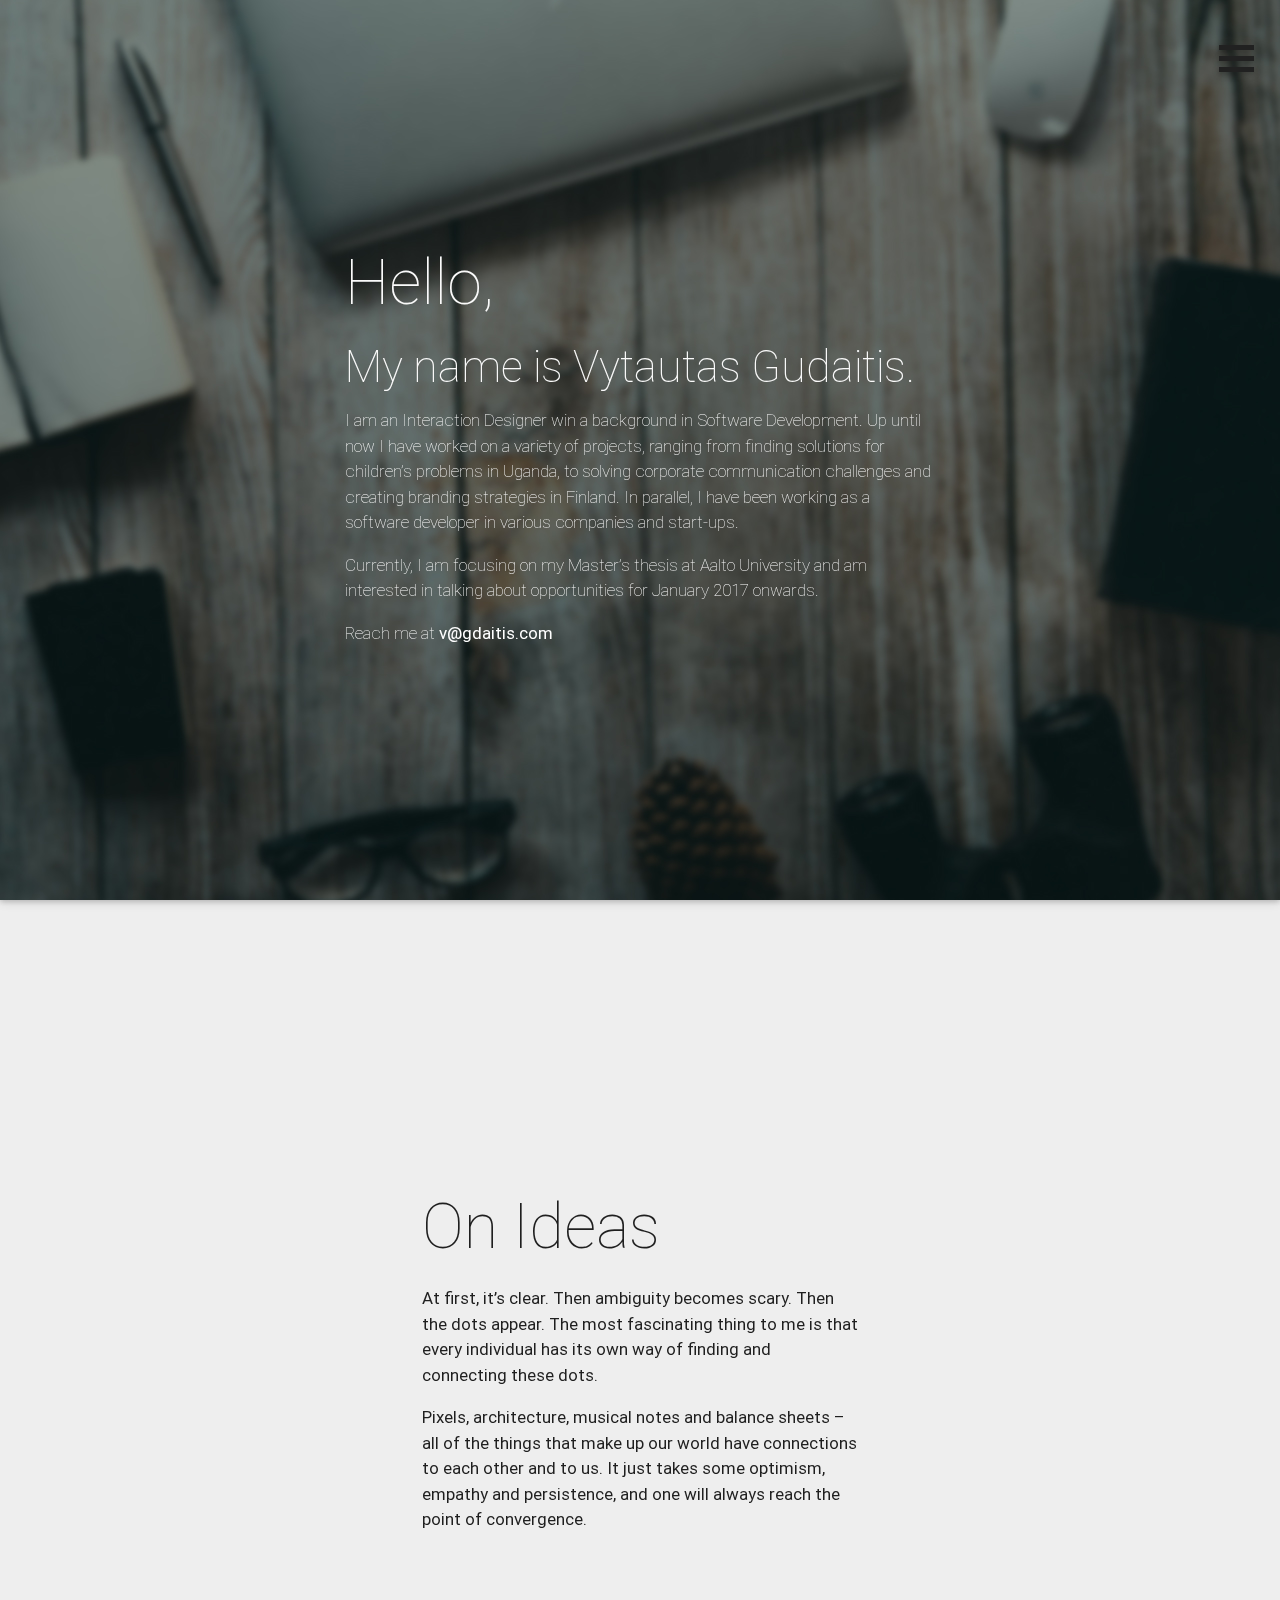
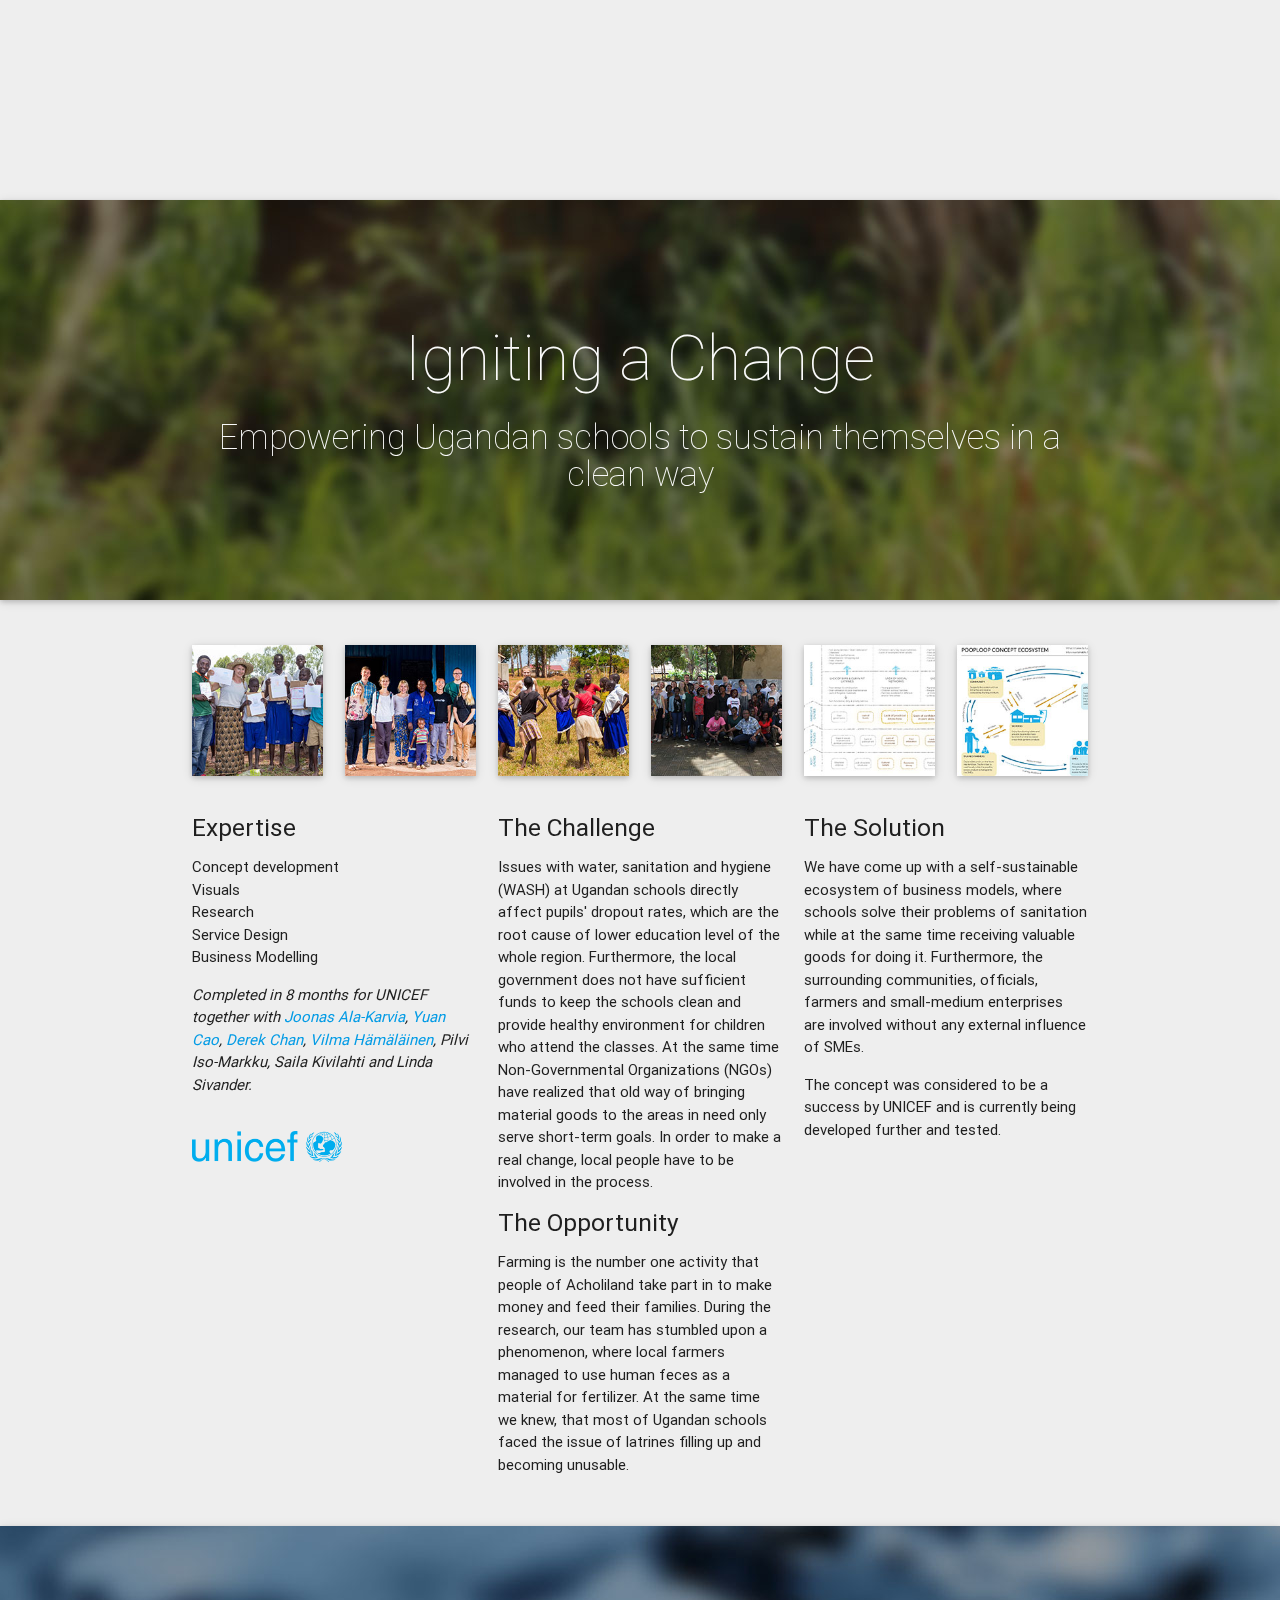
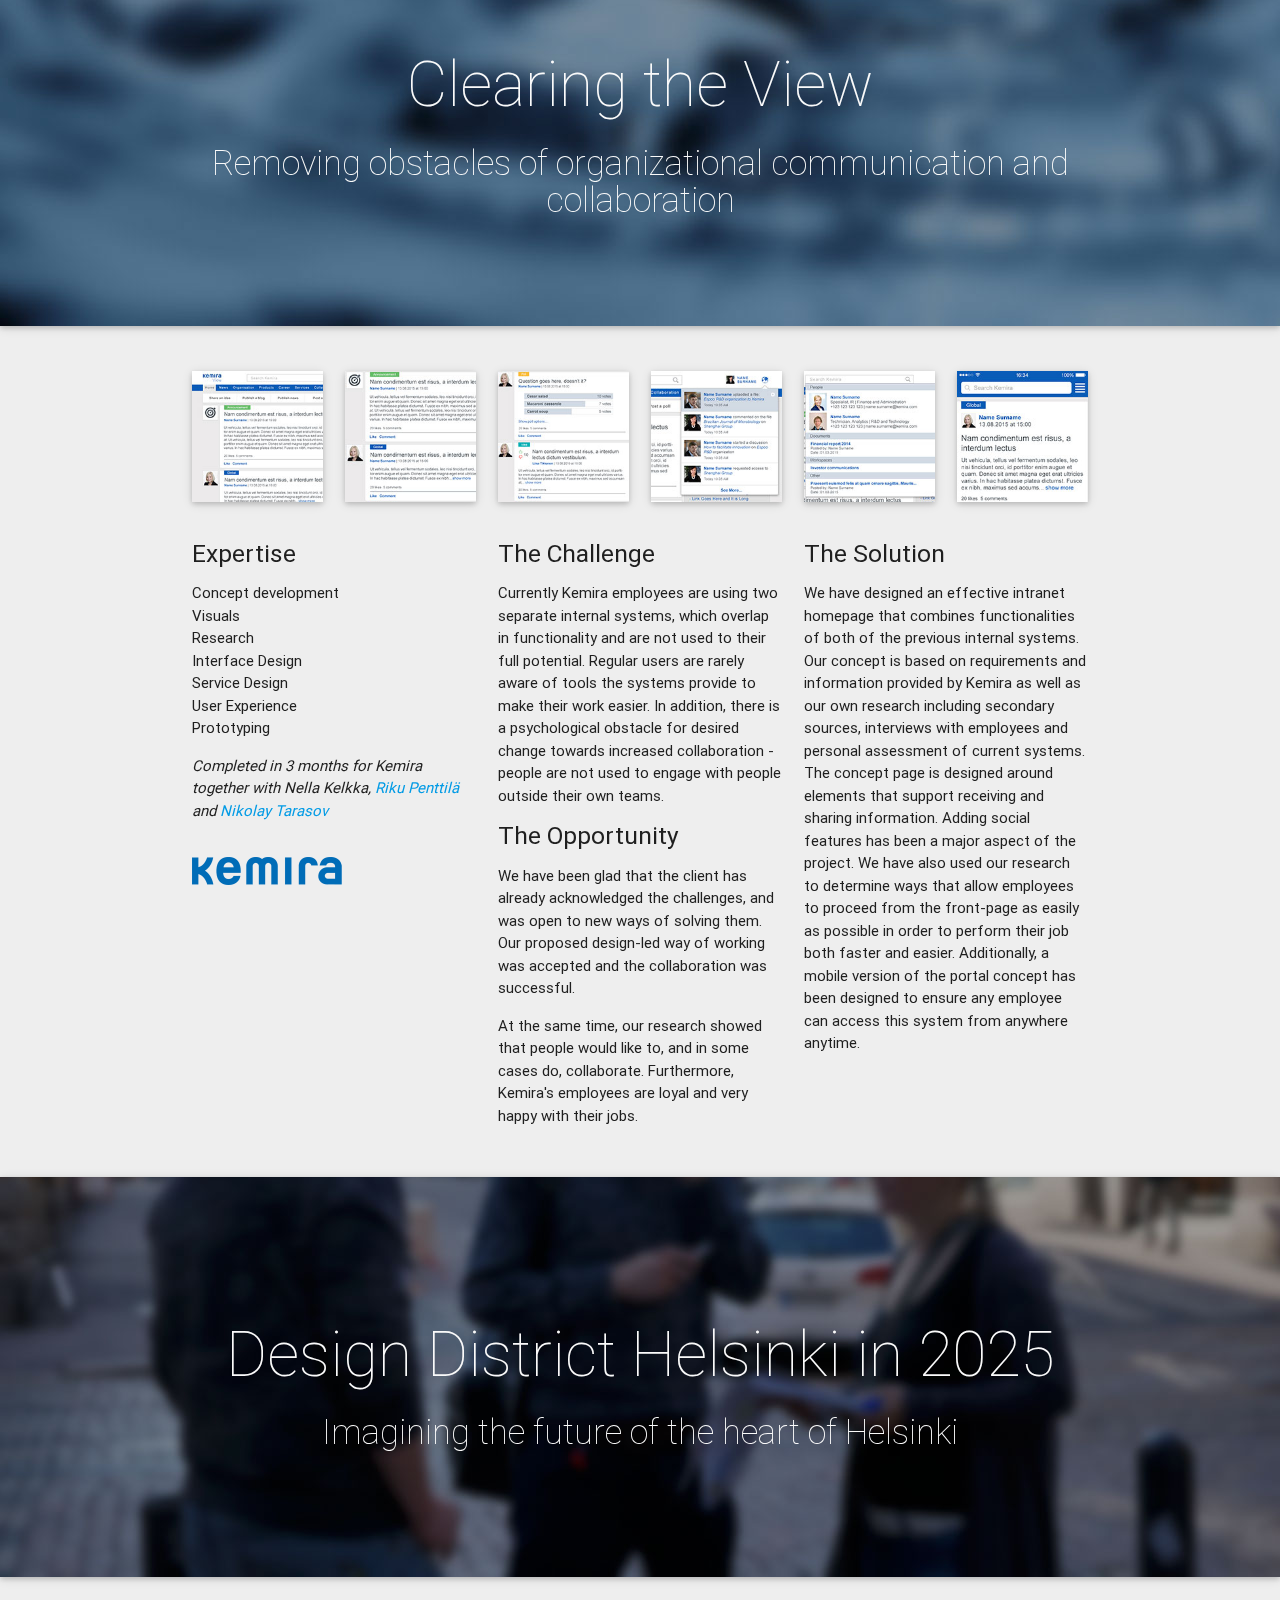
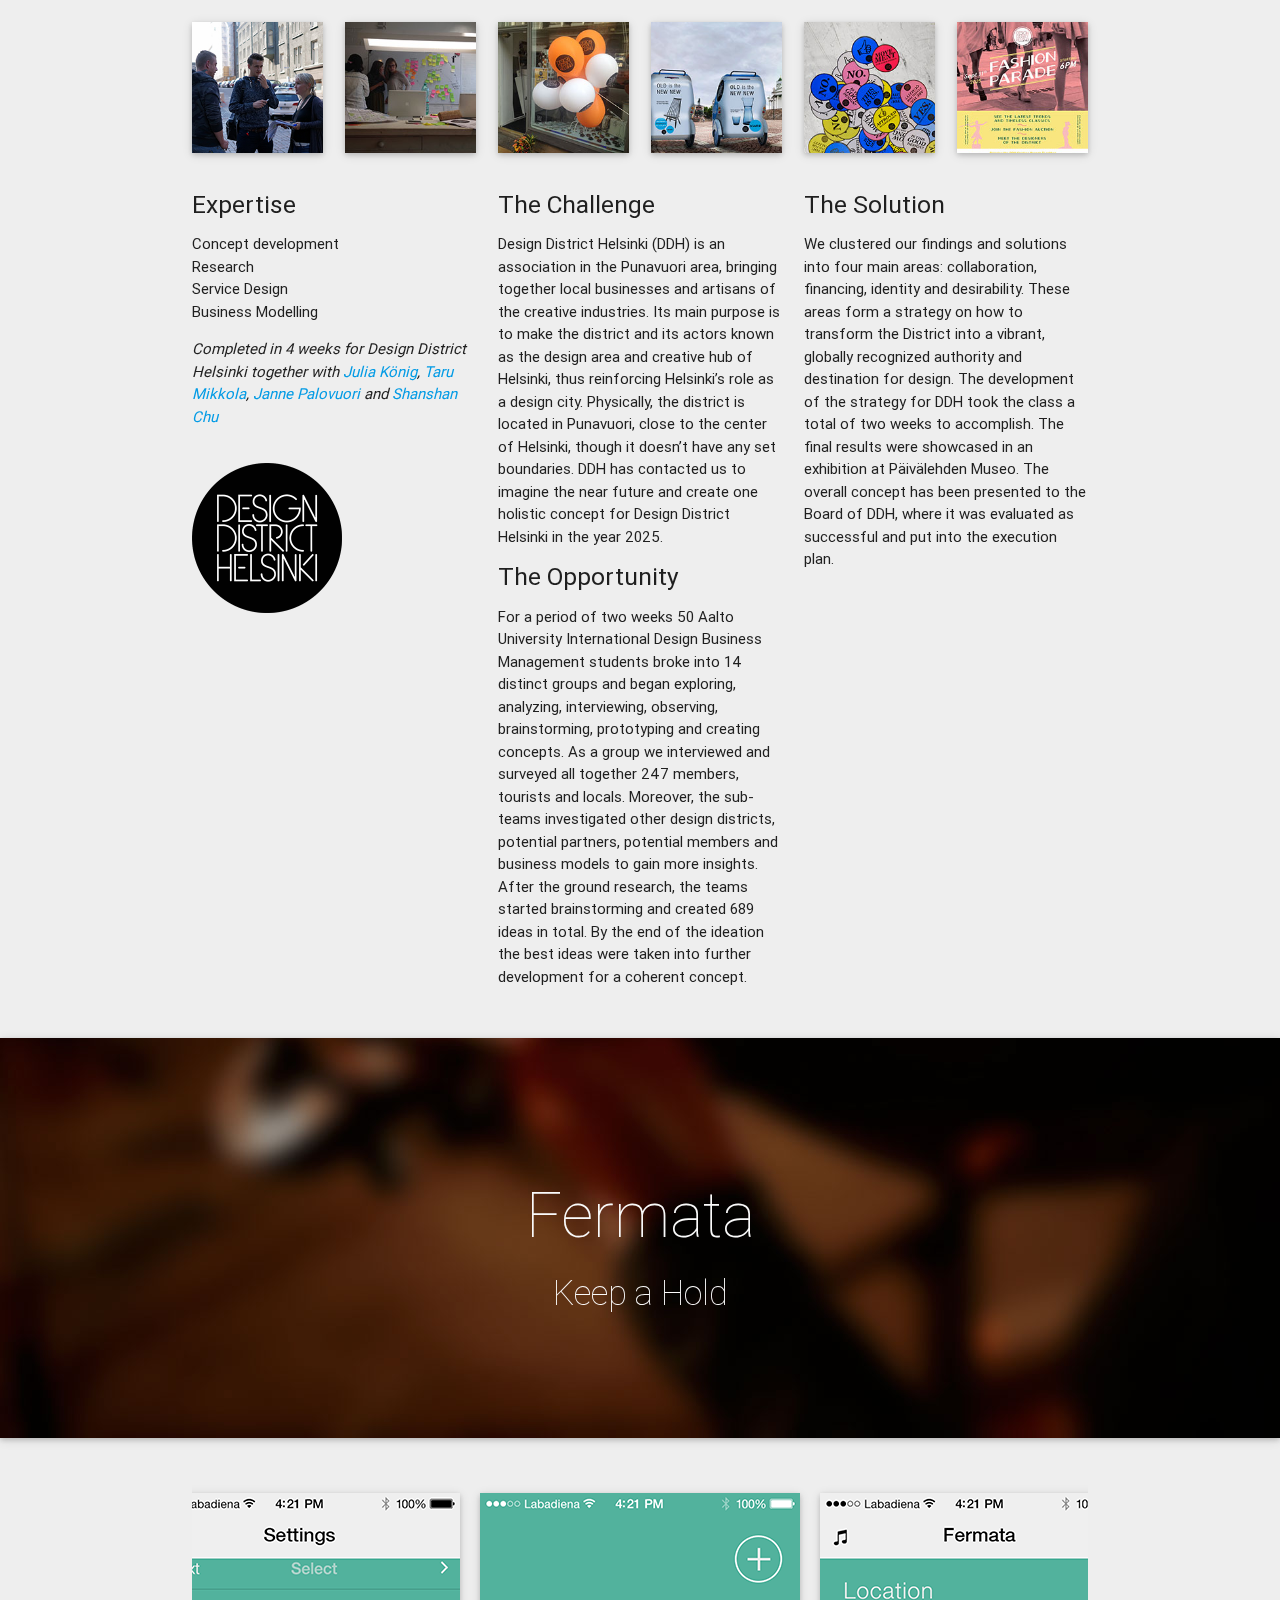
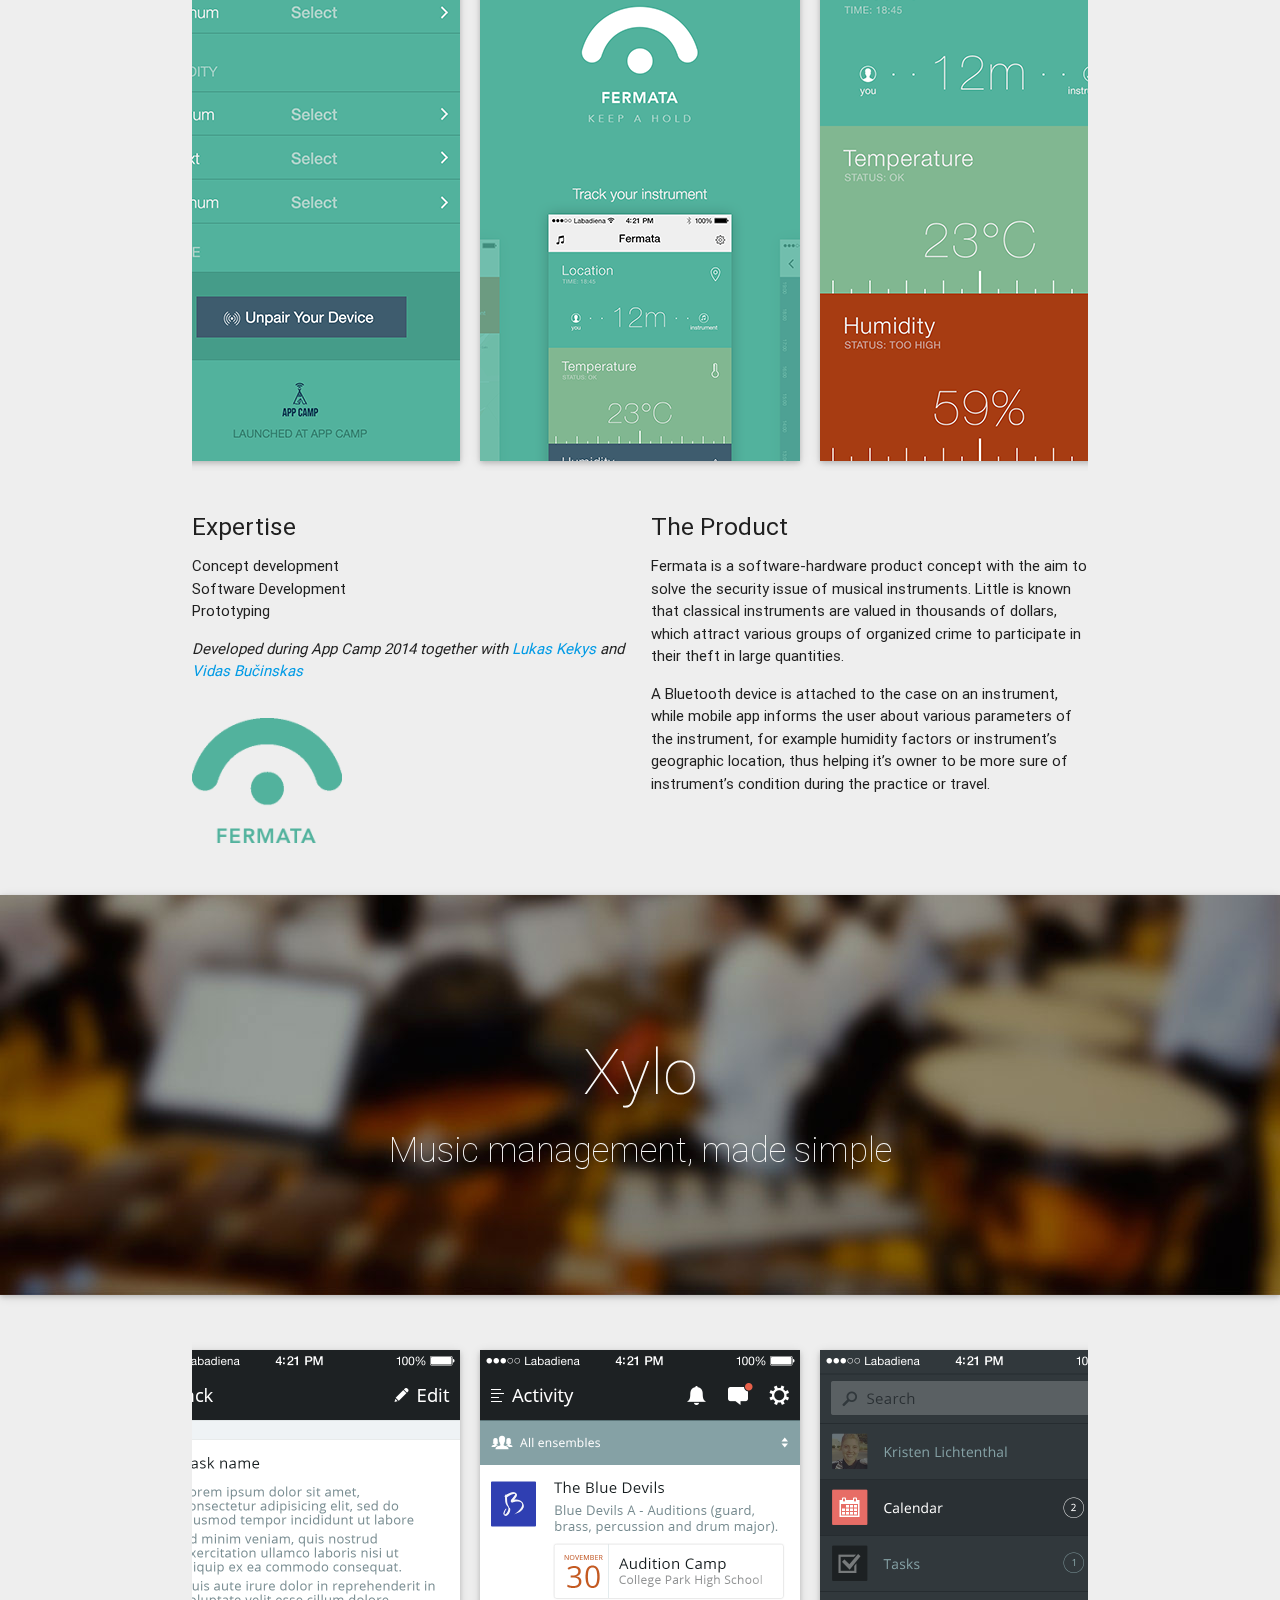
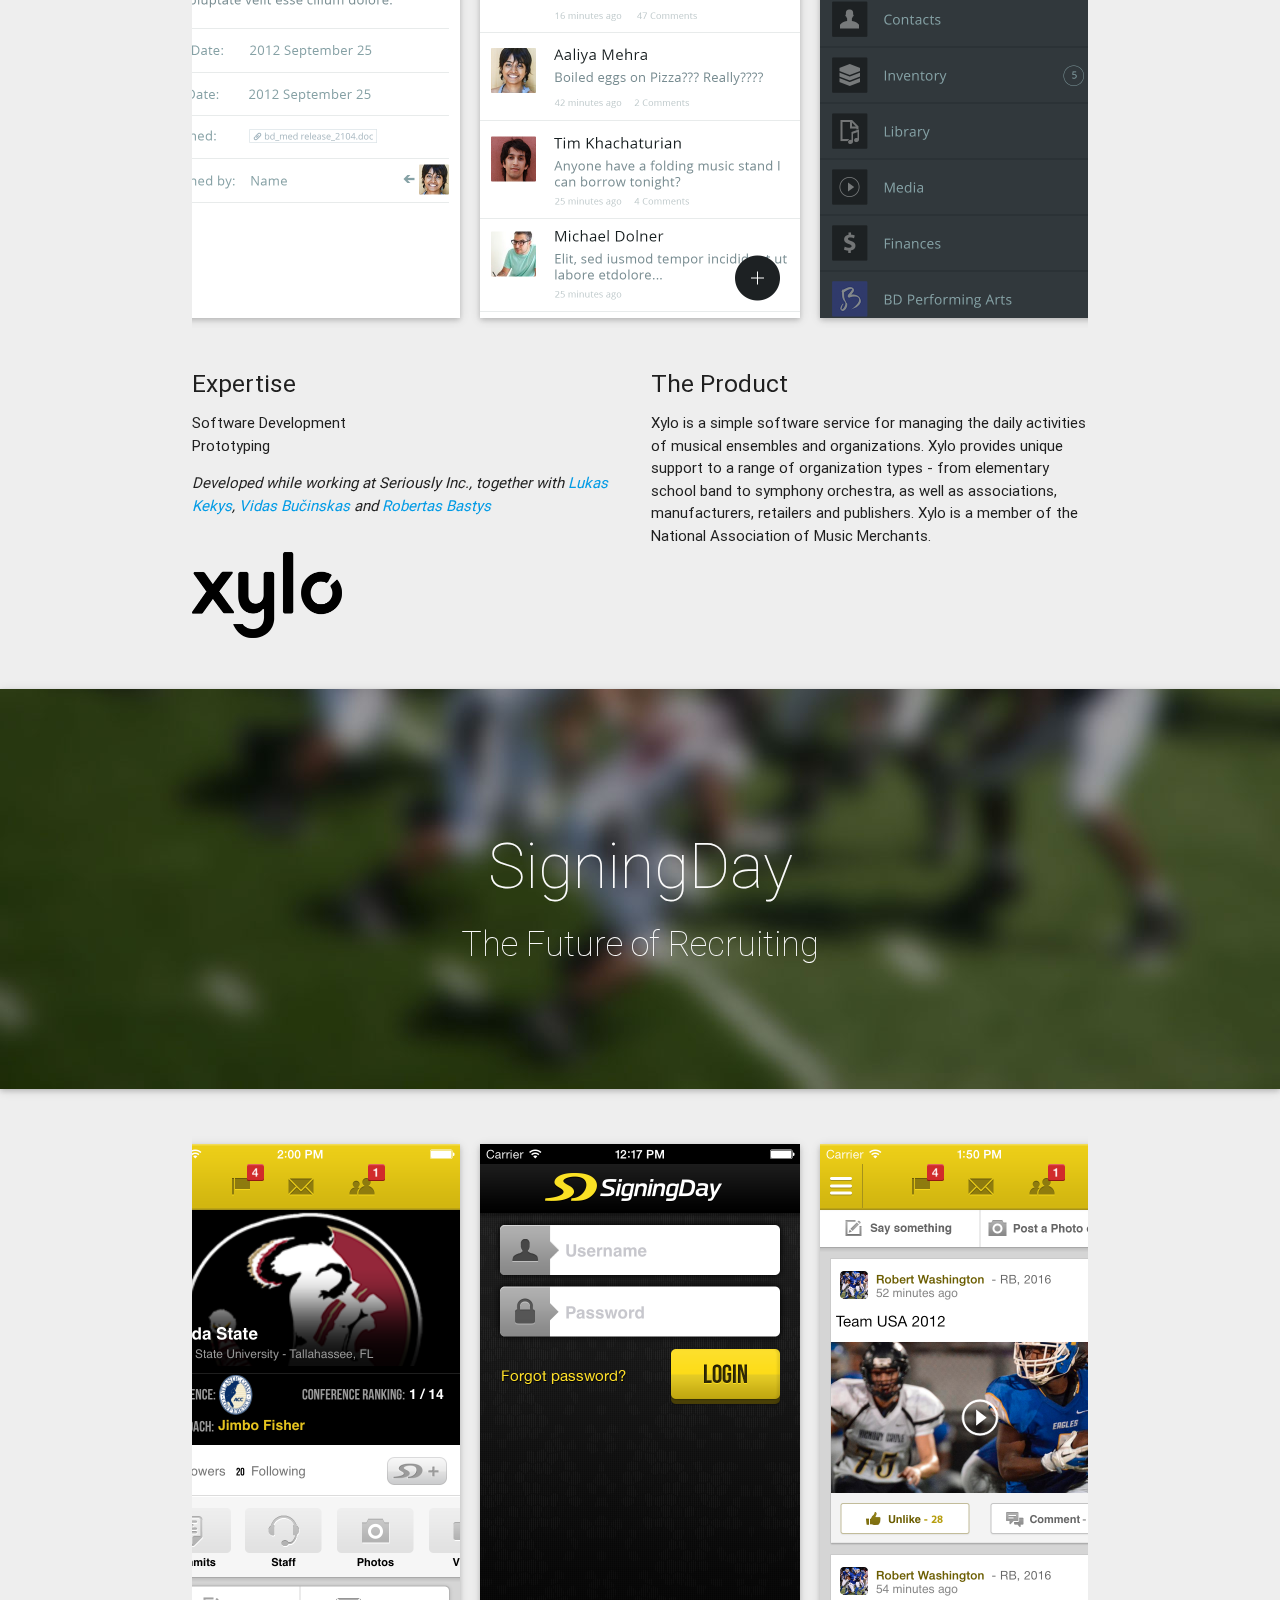
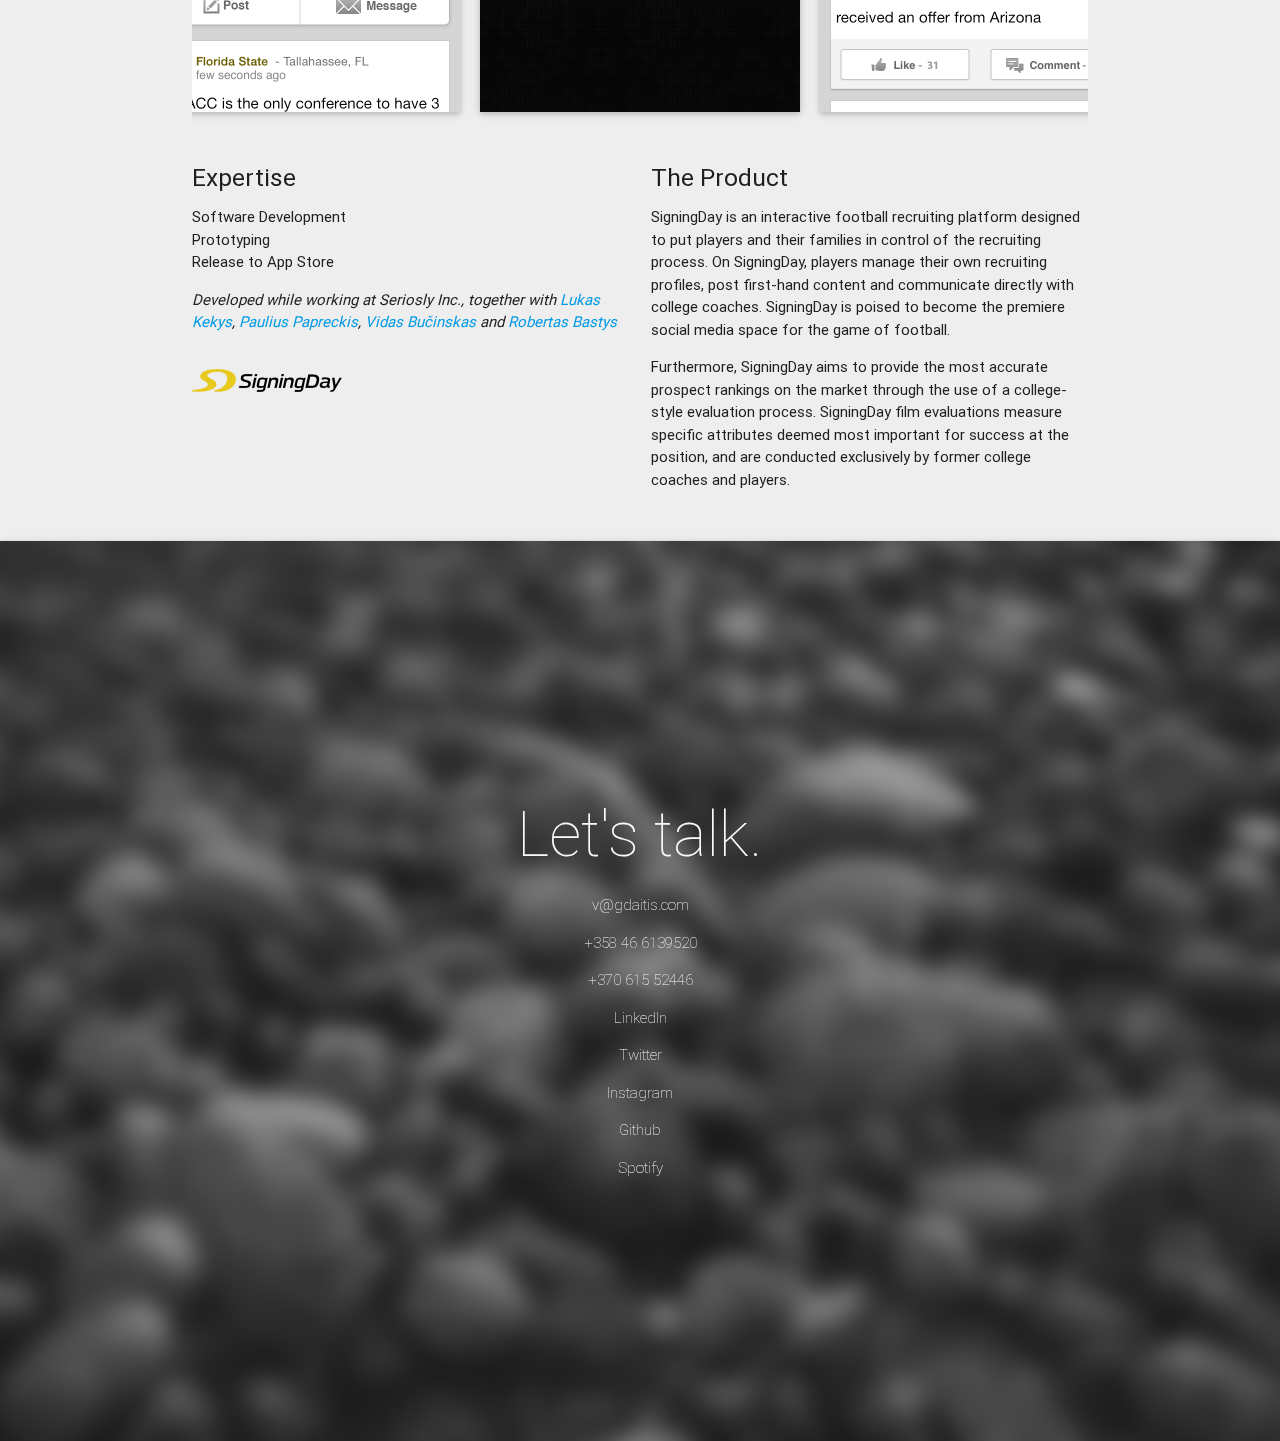
==== commit 2214b14a: "fix bio" ====
--- a/public/index.html
+++ b/public/index.html
@@ -19,7 +19,7 @@
 		<meta name="msapplication-TileColor" content="#da532c">
 		<meta name="msapplication-TileImage" content="img/icons/mstile-144x144.png">
 		<meta name="theme-color" content="#ffffff">
-		
+
 		<link href="//fonts.googleapis.com/icon?family=Material+Icons" rel="stylesheet">
 		<link type="text/css" rel="stylesheet" href="css/materialize.min.css"  media="screen,projection" />
 		<link rel="stylesheet" type="text/css" href="css/lightbox.css" />
@@ -27,19 +27,21 @@
 		<link rel="stylesheet" type="text/css" href="plugins/slick/slick-theme.css" />
 		<link type="text/css" rel="stylesheet" href="css/menu.css" />
 		<link type="text/css" rel="stylesheet" href="css/style.css" />
-		
+
 		<meta property="og:title" content="Vytautas Gudaitis" />
-		<meta property="og:site_name" content="My Portfolio"/>
+		<meta property="og:site_name" content="Portfolio of Vytautas Gudaitis"/>
 		<meta property="og:description" content="I am an International Design Business Management student at Aalto University, with a background in Software Development. Up until now I have worked on a variety of projects, ranging from finding solutions for children’s problems in Uganda, to solving corporate communication challenges and creating branding strategies in Finland. In parallel, I have been working as a software developer in various companies and start-ups.">
 		<meta property="og:image:url" content="http://www.gdaitis.com/img/logo-gd.png" />
-		
+
 		<meta name="google-site-verification" content="xXenjfGeTTihQYY1X-Hn2UjSXeAofIBRI9hpeI2IsG8" />
-		
+
 		<meta charset="UTF-8">
-		<title>Vytautas Gudaitis</title>
+		<title>Portfolio of Vytautas Gudaitis</title>
 		<meta name="viewport" content="width=device-width, initial-scale=1">
 	</head>
-	
+	<!---------------
+		BIO
+	---------------->
 	<body class="grey lighten-3">
 		<div class="main">
 			<header id="bio" class="parallax-container fullheight valign-wrapper z-depth-1">
@@ -49,14 +51,16 @@
 							<h1 class="grey-text text-lighten-5 thin">Hello,</h1>
 							<h3 class="grey-text text-lighten-5 thin">My name is Vytautas Gudaitis.</h3>
 							<p class="grey-text text-lighten-5 thin">I am an Interaction Designer win a background in Software Development.  Up until now I have worked on a variety of projects, ranging from finding solutions for children’s problems in Uganda, to solving corporate communication challenges and creating branding strategies in Finland. In parallel, I have been working as a software developer in various companies and start-ups.</p>
-							<p class="grey-text text-lighten-5 thin">Currently, I am focusing on my studies in Copenhagen Institute of Interaction Design and am interested in talking about intership opportunities in for 2017 onwards.</p>
+							<p class="grey-text text-lighten-5 thin">Currently, I am focusing on my Master’s thesis at Aalto University and am interested in talking about opportunities for January 2017 onwards.</p>
 							<p class="grey-text text-lighten-5 thin">Reach me at <a href="mailto:v@gdaitis.com">v@gdaitis.com</a></p>
 						</div>
 					</div><!-- row -->
 				</div><!-- container -->
 				<div class="parallax"><img src="img/background-bio2.jpg"></div>
 			</header><!-- bio parallax-container fullheight valign-wrapper -->
-			
+			<!---------------
+				ON IDEAS
+			---------------->
 			<div id="ideas" class="fullheight valign-wrapper">
 				<div class="container">
 					<div class="row">
@@ -68,7 +72,9 @@
 					</div><!-- row -->
 				</div><!-- container -->
 			</div><!-- ideas -->
-			
+			<!---------------
+				UNIWASH
+			---------------->
 			<div id="uniwash" class="parallax-container valign-wrapper z-depth-1">
 				<div class="container center">
 					<h1 class="thin grey-text text-lighten-5">Igniting a Change</h1>
@@ -76,7 +82,7 @@
 				</div><!-- container center -->
 				<div class="parallax"><img src="img/parallax-uniwash2.jpg"></div>
 			</div><!-- uniwash parallax-container -->
-			
+
 			<div class="container">
 				<div class="section">
 					<div class="row gallery">
@@ -109,7 +115,7 @@
 								<li>Service Design</li>
 								<li>Business Modelling</li>
 							</ul>
-							<p><i>Completed in 8 months for UNICEF together with <a href="https://fi.linkedin.com/pub/joonas-ala-karvia/47/777/37b">Joonas Ala-Karvia</a>, <a href="https://fi.linkedin.com/pub/cao-yuan/95/a03/547/en">Yuan Cao</a>, <a href="https://fi.linkedin.com/in/detetach">Derek Chan</a>, <a href="https://fi.linkedin.com/pub/vilma-hämäläinen/4a/3b4/456">Vilma Hämäläinen</a>, Pilvi Iso-Markku, Saila Kivilahti and Linda Sivander.</i></p>
+							<p><i>Completed in 8 months for UNICEF together with <a href="https://fi.linkedin.com/pub/joonas-ala-karvia/47/777/37b" target="_blank">Joonas Ala-Karvia</a>, <a href="https://fi.linkedin.com/pub/cao-yuan/95/a03/547/en" target="_blank">Yuan Cao</a>, <a href="https://fi.linkedin.com/in/detetach" target="_blank">Derek Chan</a>, <a href="https://fi.linkedin.com/pub/vilma-hämäläinen/4a/3b4/456" target="_blank">Vilma Hämäläinen</a>, Pilvi Iso-Markku, Saila Kivilahti and Linda Sivander.</i></p>
 							<a href="http://www.unicef.com" target="_blank"><img class="logo" src="img/logo-unicef.png"></a>
 						</div>
 						<div class="col l4">
@@ -126,7 +132,9 @@
 					</div><!-- row -->
 				</div><!-- section -->
 			</div><!-- container -->
-			
+			<!---------------
+				KEMIRA
+			---------------->
 			<div id="kemira" class="parallax-container valign-wrapper z-depth-1">
 				<div class="container center">
 					<h1 class="thin grey-text text-lighten-5">Clearing the View</h1>
@@ -134,7 +142,7 @@
 				</div><!-- container center -->
 				<div class="parallax"><img src="img/parallax-kemira2.jpg"></div>
 			</div><!-- kemira parallax-container -->
-				
+
 			<div class="container">
 				<div class="section">
 					<div class="row gallery">
@@ -169,7 +177,7 @@
 								<li>User Experience</li>
 								<li>Prototyping</li>
 							</ul>
-							<p><i>Completed in 3 months for Kemira together with Nella Kelkka, <a href="https://fi.linkedin.com/pub/riku-penttilä/8a/829/404">Riku Penttilä</a> and <a href="https://fi.linkedin.com/pub/nikolay-tarasov/5/56a/150">Nikolay Tarasov</a></i></p>
+							<p><i>Completed in 3 months for Kemira together with Nella Kelkka, <a href="https://fi.linkedin.com/pub/riku-penttilä/8a/829/404" target="_blank">Riku Penttilä</a> and <a href="https://fi.linkedin.com/pub/nikolay-tarasov/5/56a/150" target="_blank">Nikolay Tarasov</a></i></p>
 							<a href="http://www.kemira.com" target="_blank"><img class="logo" src="img/logo-kemira.png"></a>
 						</div>
 						<div class="col l4">
@@ -186,7 +194,9 @@
 					</div><!-- row -->
 				</div><!-- section -->
 			</div><!-- container -->
-			
+			<!---------------
+				DDH
+			---------------->
 			<div id="ddh" class="parallax-container valign-wrapper z-depth-1">
 				<div class="container center">
 					<h1 class="thin grey-text text-lighten-5">Design District Helsinki in 2025</h1>
@@ -194,7 +204,7 @@
 				</div><!-- container center -->
 				<div class="parallax"><img src="img/parallax-ddh2.jpg"></div>
 			</div><!-- ddh parallax-container -->
-			
+
 			<div class="container">
 				<div class="section">
 					<div class="row gallery">
@@ -226,7 +236,7 @@
 								<li>Service Design</li>
 								<li>Business Modelling</li>
 							</ul>
-							<p><i>Completed in 4 weeks for Design District Helsinki together with <a href="https://de.linkedin.com/in/juliakonig/en">Julia König</a>, <a href="https://fi.linkedin.com/in/tarumikkola">Taru Mikkola</a>, <a href="https://fi.linkedin.com/in/jannepalovuori">Janne Palovuori</a> and <a href="https://cn.linkedin.com/pub/shanshan-chu/8b/121/a7a">Shanshan Chu</a></i></p>
+							<p><i>Completed in 4 weeks for Design District Helsinki together with <a href="https://de.linkedin.com/in/juliakonig/en" target="_blank">Julia König</a>, <a href="https://fi.linkedin.com/in/tarumikkola" target="_blank">Taru Mikkola</a>, <a href="https://fi.linkedin.com/in/jannepalovuori" target="_blank">Janne Palovuori</a> and <a href="https://cn.linkedin.com/pub/shanshan-chu/8b/121/a7a" target="_blank">Shanshan Chu</a></i></p>
 							<a href="http://www.designdistrict.fi/en" target="_blank"><img class="logo" src="img/logo-ddh.png"></a>
 						</div>
 						<div class="col l4">
@@ -242,7 +252,9 @@
 					</div><!-- row -->
 				</div><!-- section -->
 			</div><!-- container -->
-			
+			<!---------------
+				FERMATA
+			---------------->
 			<div id="fermata" class="parallax-container valign-wrapper z-depth-1">
 				<div class="container center">
 					<h1 class="thin grey-text text-lighten-5">Fermata</h1>
@@ -250,7 +262,7 @@
 				</div><!-- container center -->
 				<div class="parallax"><img src="img/parallax-fermata2.jpg"></div>
 			</div><!-- fermata parallax-container -->
-			
+
 			<div class="container">
 				<div class="section">
 					<div class="row">
@@ -274,7 +286,7 @@
 								<li>Software Development</li>
 								<li>Prototyping</li>
 							</ul>
-							<p><i>Developed during App Camp 2014 together with <a href="https://lt.linkedin.com/pub/lukas-kekys/4a/3a9/506">Lukas Kekys</a> and <a href="https://lt.linkedin.com/in/vidasbucinskas">Vidas Bučinskas</a></i></p>
+							<p><i>Developed during App Camp 2014 together with <a href="https://lt.linkedin.com/pub/lukas-kekys/4a/3a9/506" target="_blank">Lukas Kekys</a> and <a href="https://lt.linkedin.com/in/vidasbucinskas" target="_blank">Vidas Bučinskas</a></i></p>
 							<img class="logo" src="img/logo-fermata.png">
 						</div>
 						<div class="col m6">
@@ -285,7 +297,9 @@
 					</div><!-- row -->
 				</div><!-- section -->
 			</div><!-- container -->
-			
+			<!---------------
+				XYLO
+			---------------->
 			<div id="xylo" class="parallax-container valign-wrapper z-depth-1">
 				<div class="container center">
 					<h1 class="thin grey-text text-lighten-5">Xylo</h1>
@@ -293,7 +307,7 @@
 				</div><!-- container center -->
 				<div class="parallax"><img src="img/parallax-xylo2.jpg"></div>
 			</div><!-- xylo parallax-container -->
-			
+
 			<div class="container">
 				<div class="section">
 					<div class="row">
@@ -316,7 +330,7 @@
 								<li>Software Development</li>
 								<li>Prototyping</li>
 							</ul>
-							<p><i>Developed while working at Seriously Inc., together with <a href="https://lt.linkedin.com/pub/lukas-kekys/4a/3a9/506">Lukas Kekys</a>, <a href="https://lt.linkedin.com/in/vidasbucinskas">Vidas Bučinskas</a> and <a href="https://lt.linkedin.com/pub/robertas-bastys/0/1a5/65b">Robertas Bastys</a></i></p>
+							<p><i>Developed while working at Seriously Inc., together with <a href="https://lt.linkedin.com/pub/lukas-kekys/4a/3a9/506" target="_blank">Lukas Kekys</a>, <a href="https://lt.linkedin.com/in/vidasbucinskas" target="_blank">Vidas Bučinskas</a> and <a href="https://lt.linkedin.com/pub/robertas-bastys/0/1a5/65b" target="_blank">Robertas Bastys</a></i></p>
 							<a href="http://www.xylo.com" target="_blank"><img class="logo" src="img/logo-xylo.png"></a>
 						</div>
 						<div class="col m6">
@@ -326,7 +340,9 @@
 					</div><!-- row -->
 				</div><!-- section -->
 			</div><!-- container -->
-			
+			<!---------------
+				SIGNINGDAY
+			---------------->
 			<div id="signingday" class="parallax-container valign-wrapper z-depth-1">
 				<div class="container center">
 					<h1 class="thin grey-text text-lighten-5">SigningDay</h1>
@@ -334,7 +350,7 @@
 				</div><!-- container center -->
 				<div class="parallax"><img src="img/parallax-signingday2.jpg"></div>
 			</div><!-- signingday parallax-container -->
-			
+
 			<div class="container">
 				<div class="section">
 					<div class="row">
@@ -358,7 +374,7 @@
 								<li>Prototyping</li>
 								<li>Release to App Store</li>
 							</ul>
-							<p><i>Developed while working at Seriosly Inc., together with <a href="https://lt.linkedin.com/pub/lukas-kekys/4a/3a9/506">Lukas Kekys</a>, <a href="https://lt.linkedin.com/in/pauliuspapreckis">Paulius Papreckis</a>, <a href="https://lt.linkedin.com/in/vidasbucinskas">Vidas Bučinskas</a> and <a href="https://lt.linkedin.com/pub/robertas-bastys/0/1a5/65b">Robertas Bastys</a></i></p>
+							<p><i>Developed while working at Seriosly Inc., together with <a href="https://lt.linkedin.com/pub/lukas-kekys/4a/3a9/506" target="_blank">Lukas Kekys</a>, <a href="https://lt.linkedin.com/in/pauliuspapreckis" target="_blank">Paulius Papreckis</a>, <a href="https://lt.linkedin.com/in/vidasbucinskas" target="_blank">Vidas Bučinskas</a> and <a href="https://lt.linkedin.com/pub/robertas-bastys/0/1a5/65b" target="_blank">Robertas Bastys</a></i></p>
 							<a href="http://www.signingday.com" target="_blank"><img class="logo" src="img/logo-signingday.png"></a>
 						</div>
 						<div class="col m6">
@@ -370,7 +386,9 @@
 				</div><!-- section -->
 			</div><!-- container -->
 		</div><!-- main -->
-		
+		<!---------------
+			CONTACT
+		---------------->
 		<footer id="contact" class="parallax-container fullheight valign-wrapper z-depth-1">
 			<div class="container">
 				<div class="row">
@@ -378,21 +396,24 @@
 					<p class="grey-text text-lighten-5 thin center-align"><a href="mailto:v@gdaitis.com">v@gdaitis.com</a></p>
 					<p class="grey-text text-lighten-5 thin center-align">+358 46 6139520</p>
 					<p class="grey-text text-lighten-5 thin center-align">+370 615 52446</p>
-					<p class="grey-text text-lighten-5 thin center-align"><a href="https://fi.linkedin.com/in/vytautasgudaitis">LinkedIn</a></p>
-					<p class="grey-text text-lighten-5 thin center-align"><a href="https://twitter.com/gdaitis">Twitter</a></p>
-					<p class="grey-text text-lighten-5 thin center-align"><a href="https://instagram.com/gdaitis/">Instagram</a></p>
-                    <p class="grey-text text-lighten-5 thin center-align"><a href="https://github.com/gdaitis">Github</a></p>
+					<p class="grey-text text-lighten-5 thin center-align"><a href="https://fi.linkedin.com/in/vytautasgudaitis" target="_blank">LinkedIn</a></p>
+					<p class="grey-text text-lighten-5 thin center-align"><a href="https://twitter.com/gdaitis" target="_blank">Twitter</a></p>
+					<p class="grey-text text-lighten-5 thin center-align"><a href="https://instagram.com/gdaitis/" target="_blank">Instagram</a></p>
+          <p class="grey-text text-lighten-5 thin center-align"><a href="https://github.com/gdaitis" target="_blank">Github</a></p>
+          <p class="grey-text text-lighten-5 thin center-align"><a href="https://open.spotify.com/user/1117671855" target="_blank">Spotify</a></p>
 				</div><!-- row -->
 			</div><!-- container -->
 			<div class="parallax"><img src="img/background-contact2.jpg"></div>
 		</footer>
-		
+		<!---------------
+			MENU
+		---------------->
 		<div class="button_container" id="toggle">
 				<span class="top z-depth-1"></span>
 				<span class="middle z-depth-1"></span>
 				<span class="bottom z-depth-1"></span>
 			</div>
-				
+
 			<div class="overlay" id="overlay">
 				<div class="overlay-menu">
 					<ul>
@@ -408,7 +429,7 @@
 					</ul>
 				</div>
 			</div>
-		
+
 		<script type="text/javascript" src="js/jquery-2.1.4.min.js"></script>
 		<script type="text/javascript" src="plugins/slick/slick.min.js"></script>
       	<script type="text/javascript" src="js/materialize.min.js"></script>
@@ -419,10 +440,10 @@
 			(i[r].q=i[r].q||[]).push(arguments)},i[r].l=1*new Date();a=s.createElement(o),
 			m=s.getElementsByTagName(o)[0];a.async=1;a.src=g;m.parentNode.insertBefore(a,m)
 			})(window,document,'script','//www.google-analytics.com/analytics.js','ga');
-			
+
 			ga('create', 'UA-69498141-1', 'auto');
 			ga('send', 'pageview');
-			
+
 		</script>
 	</body>
-</html>+</html>
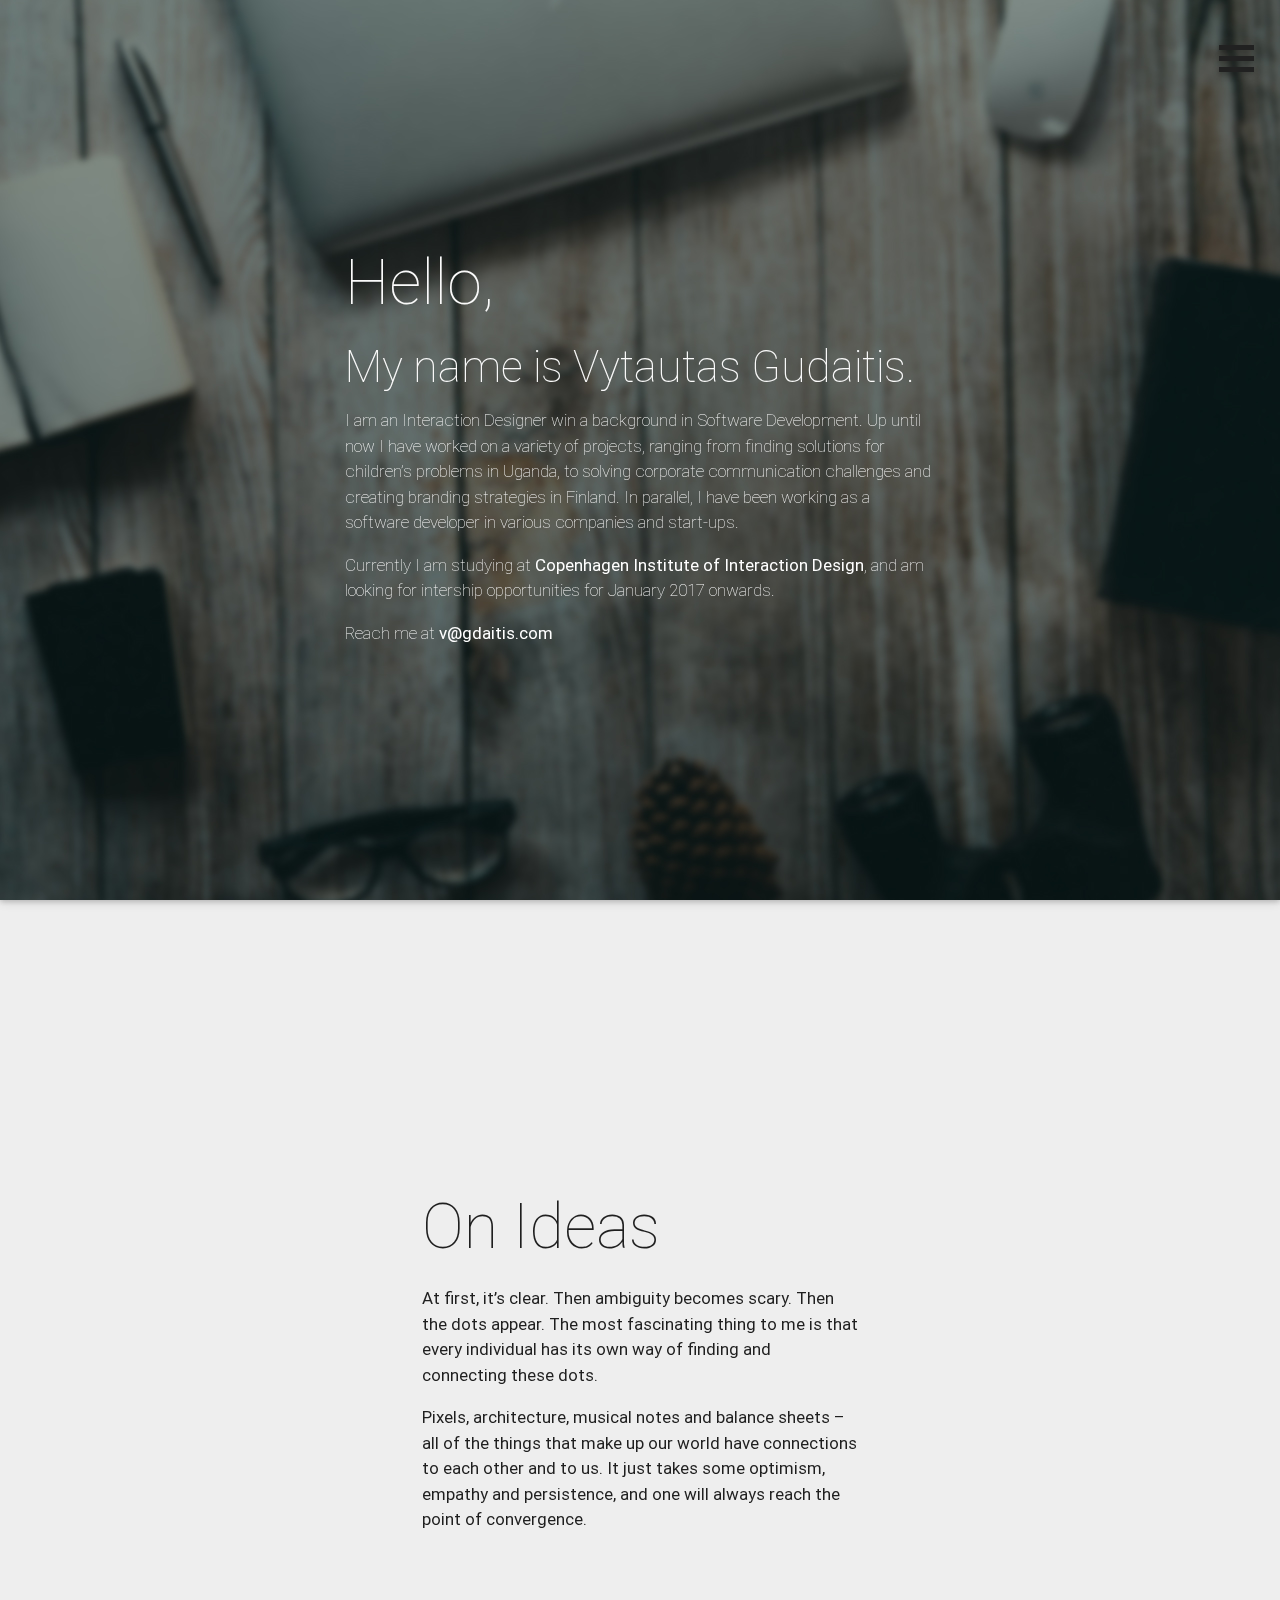
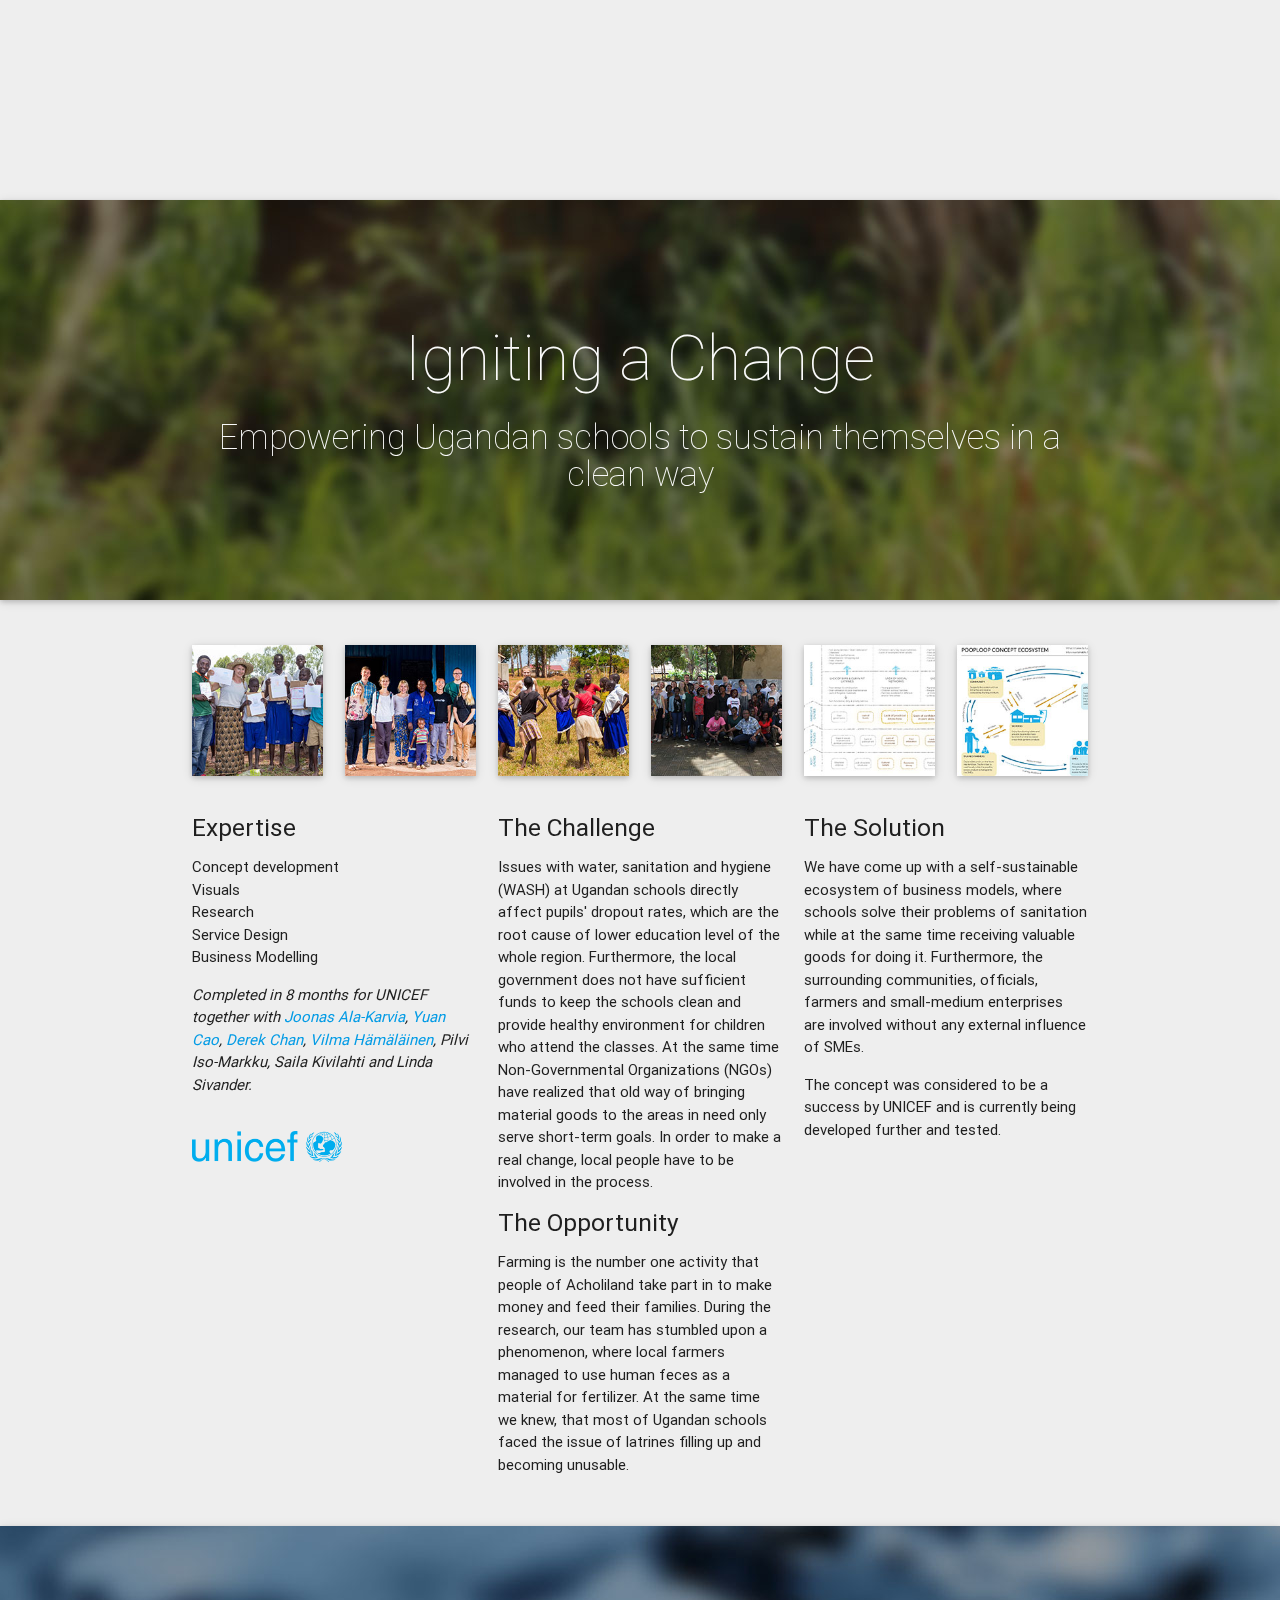
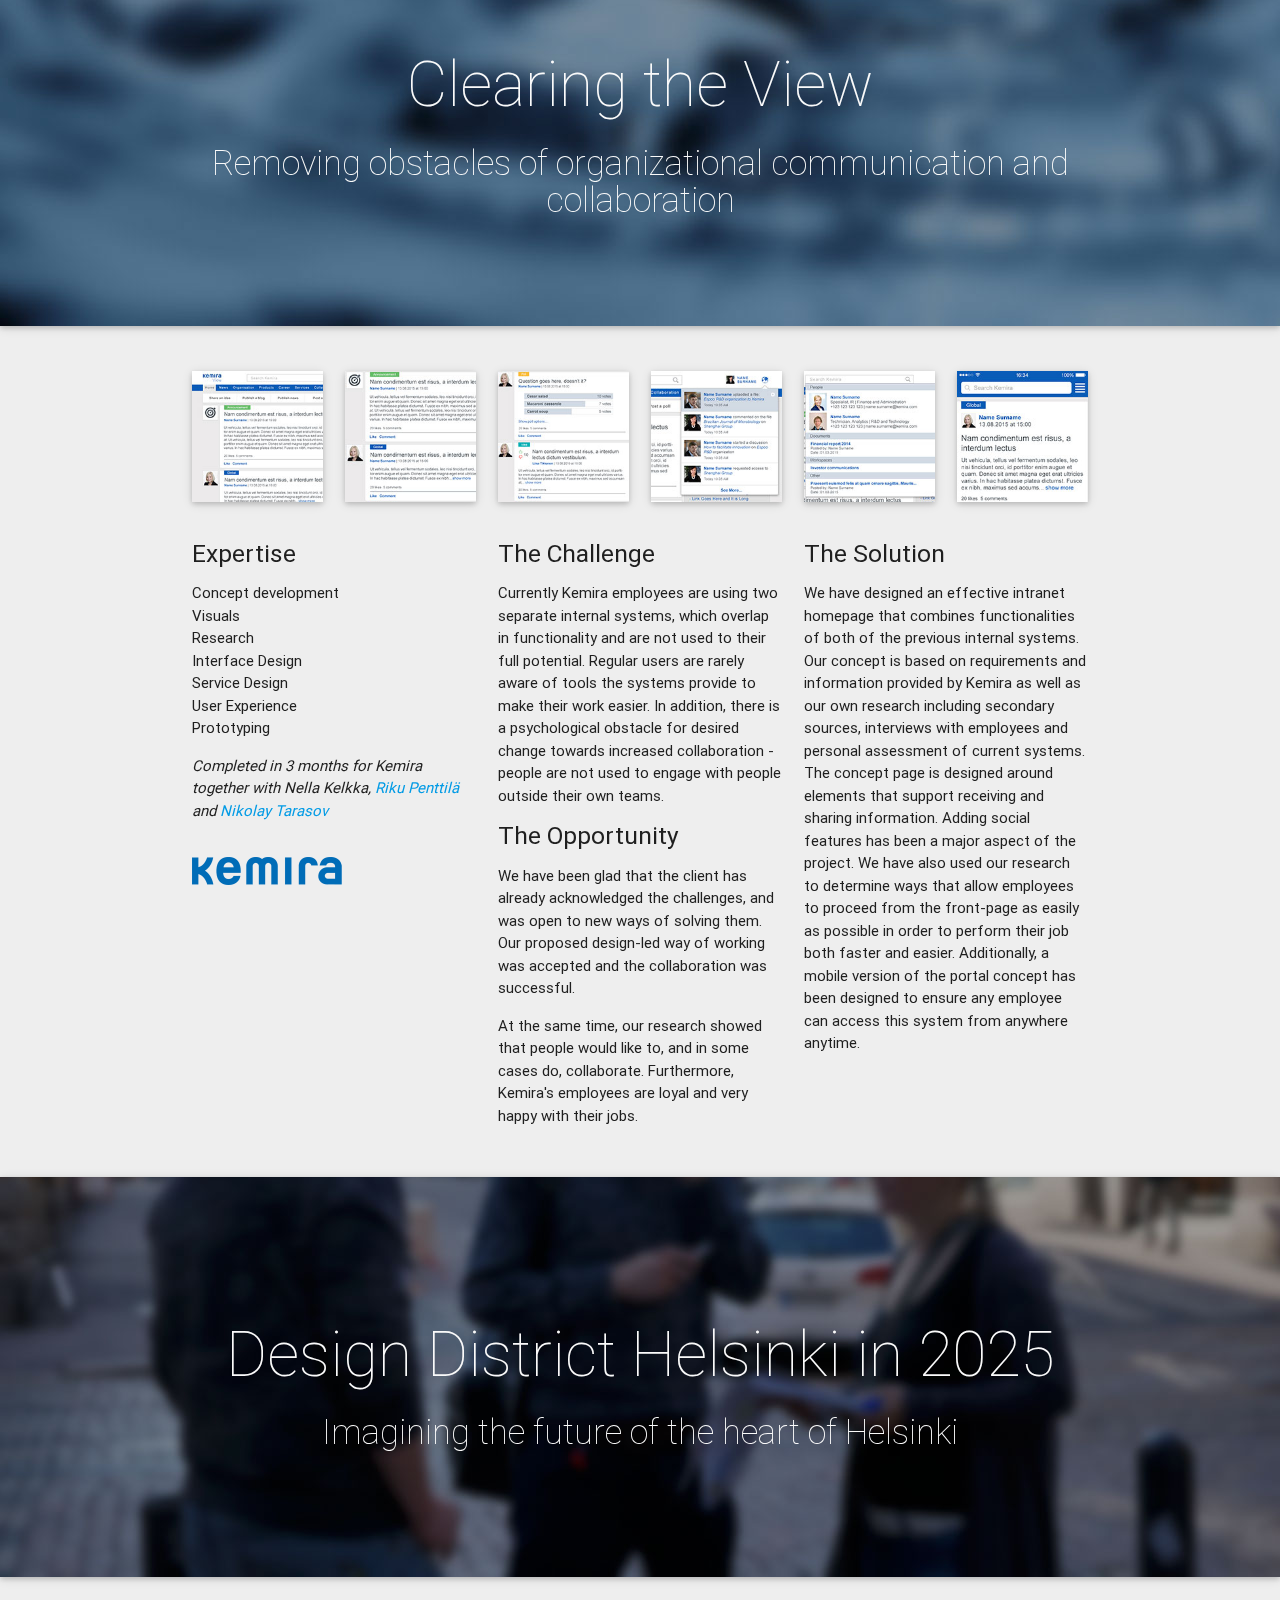
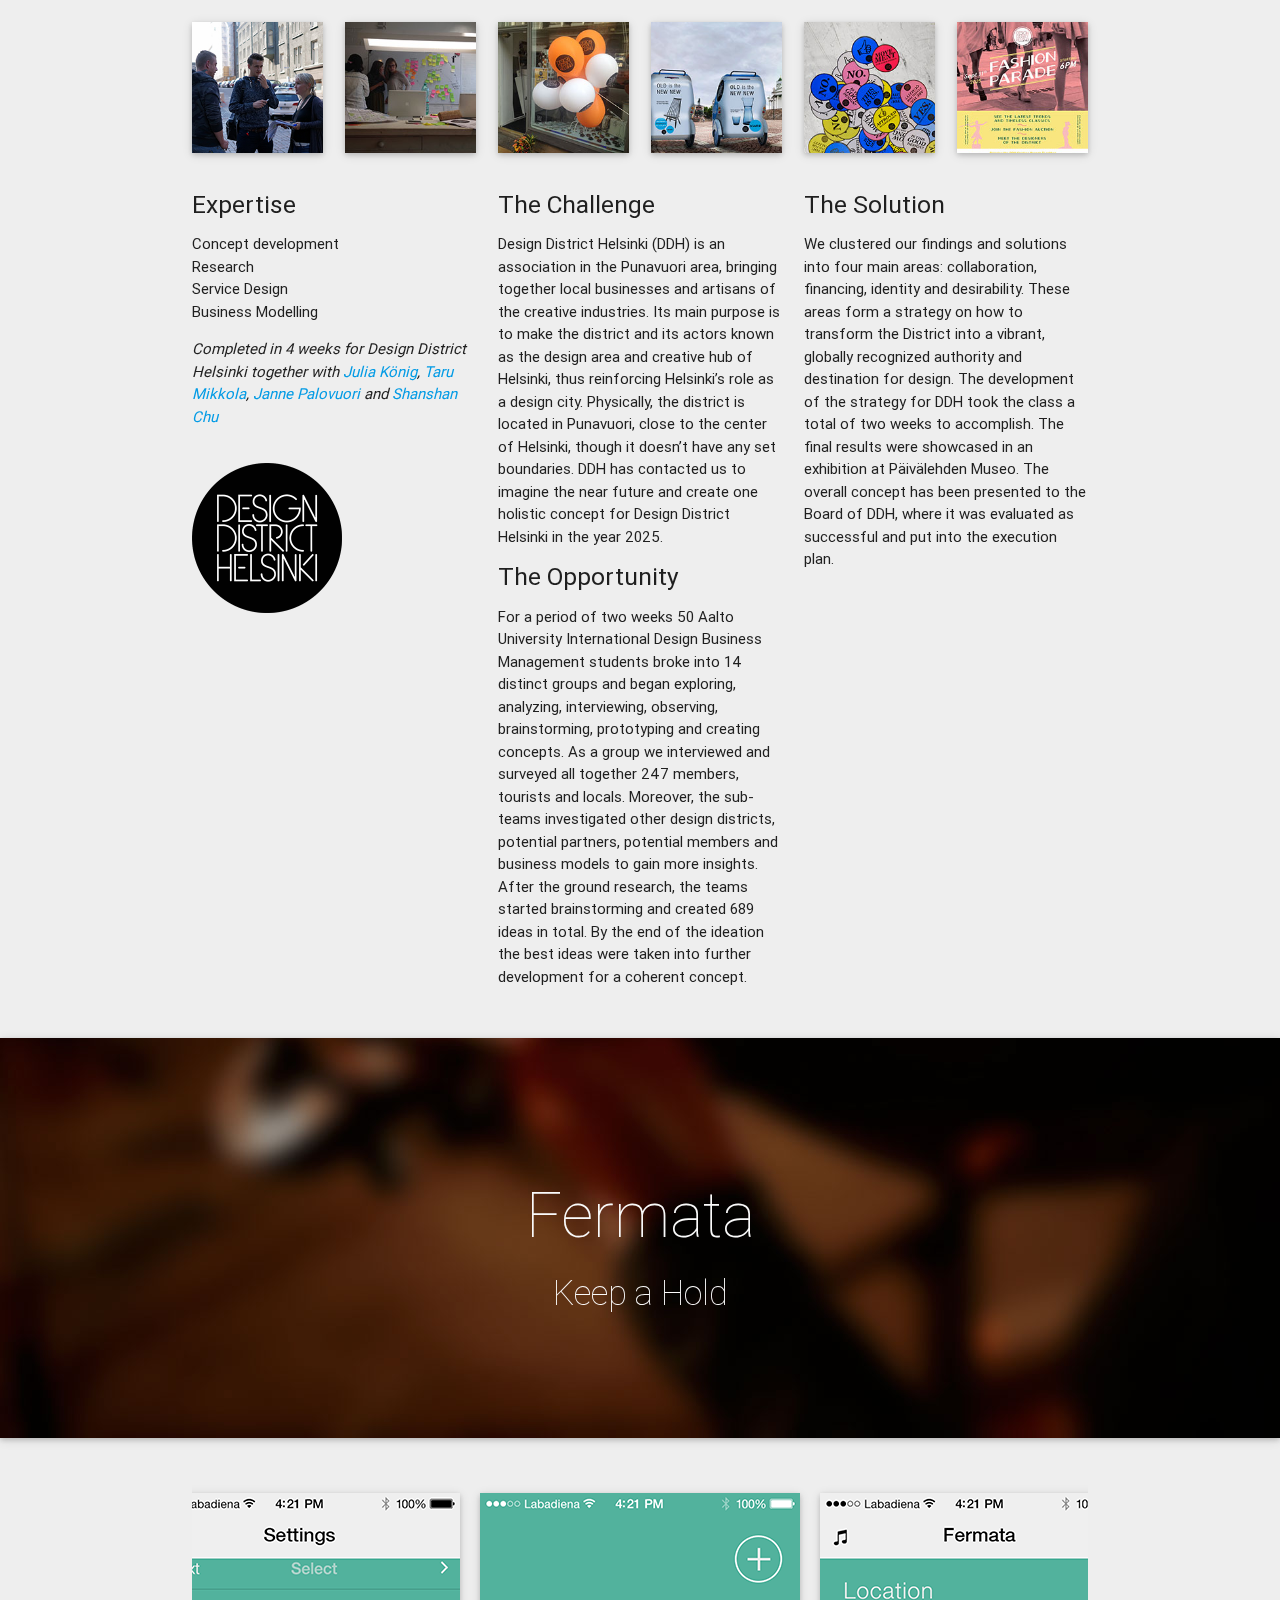
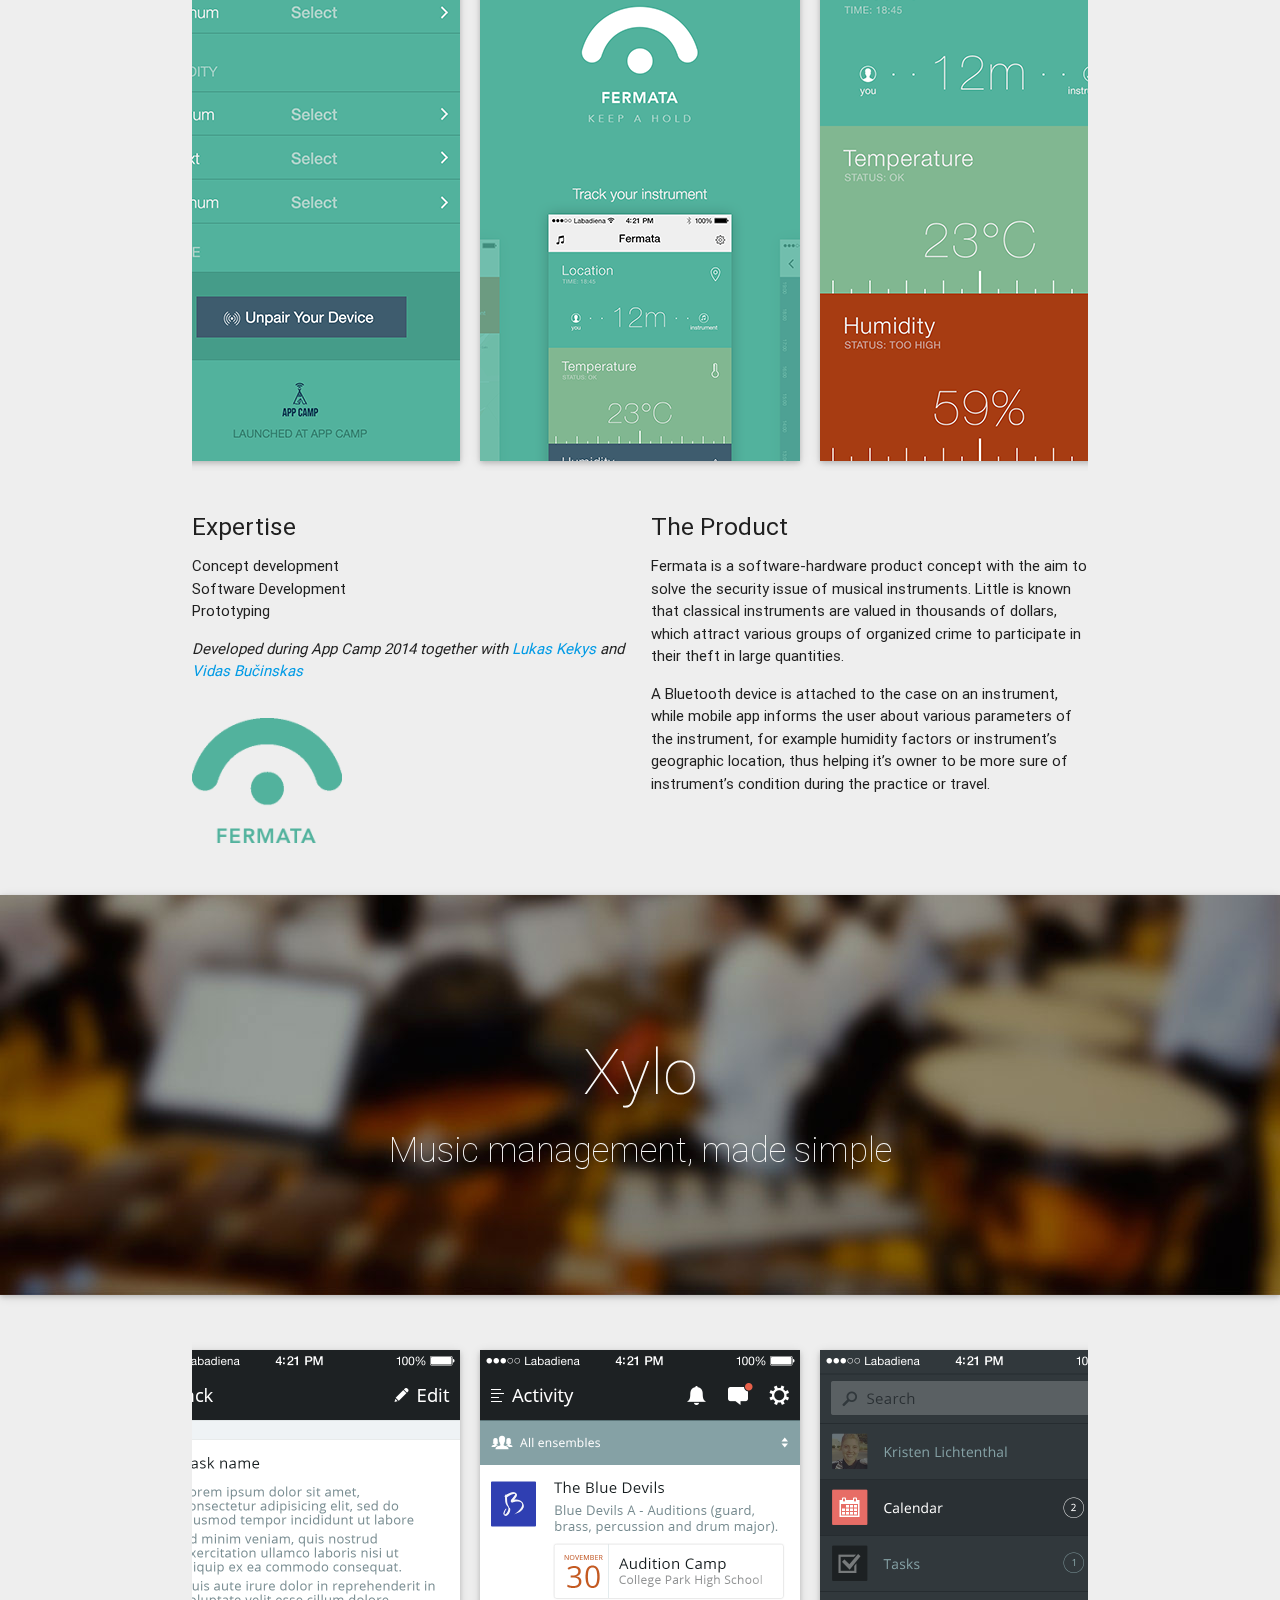
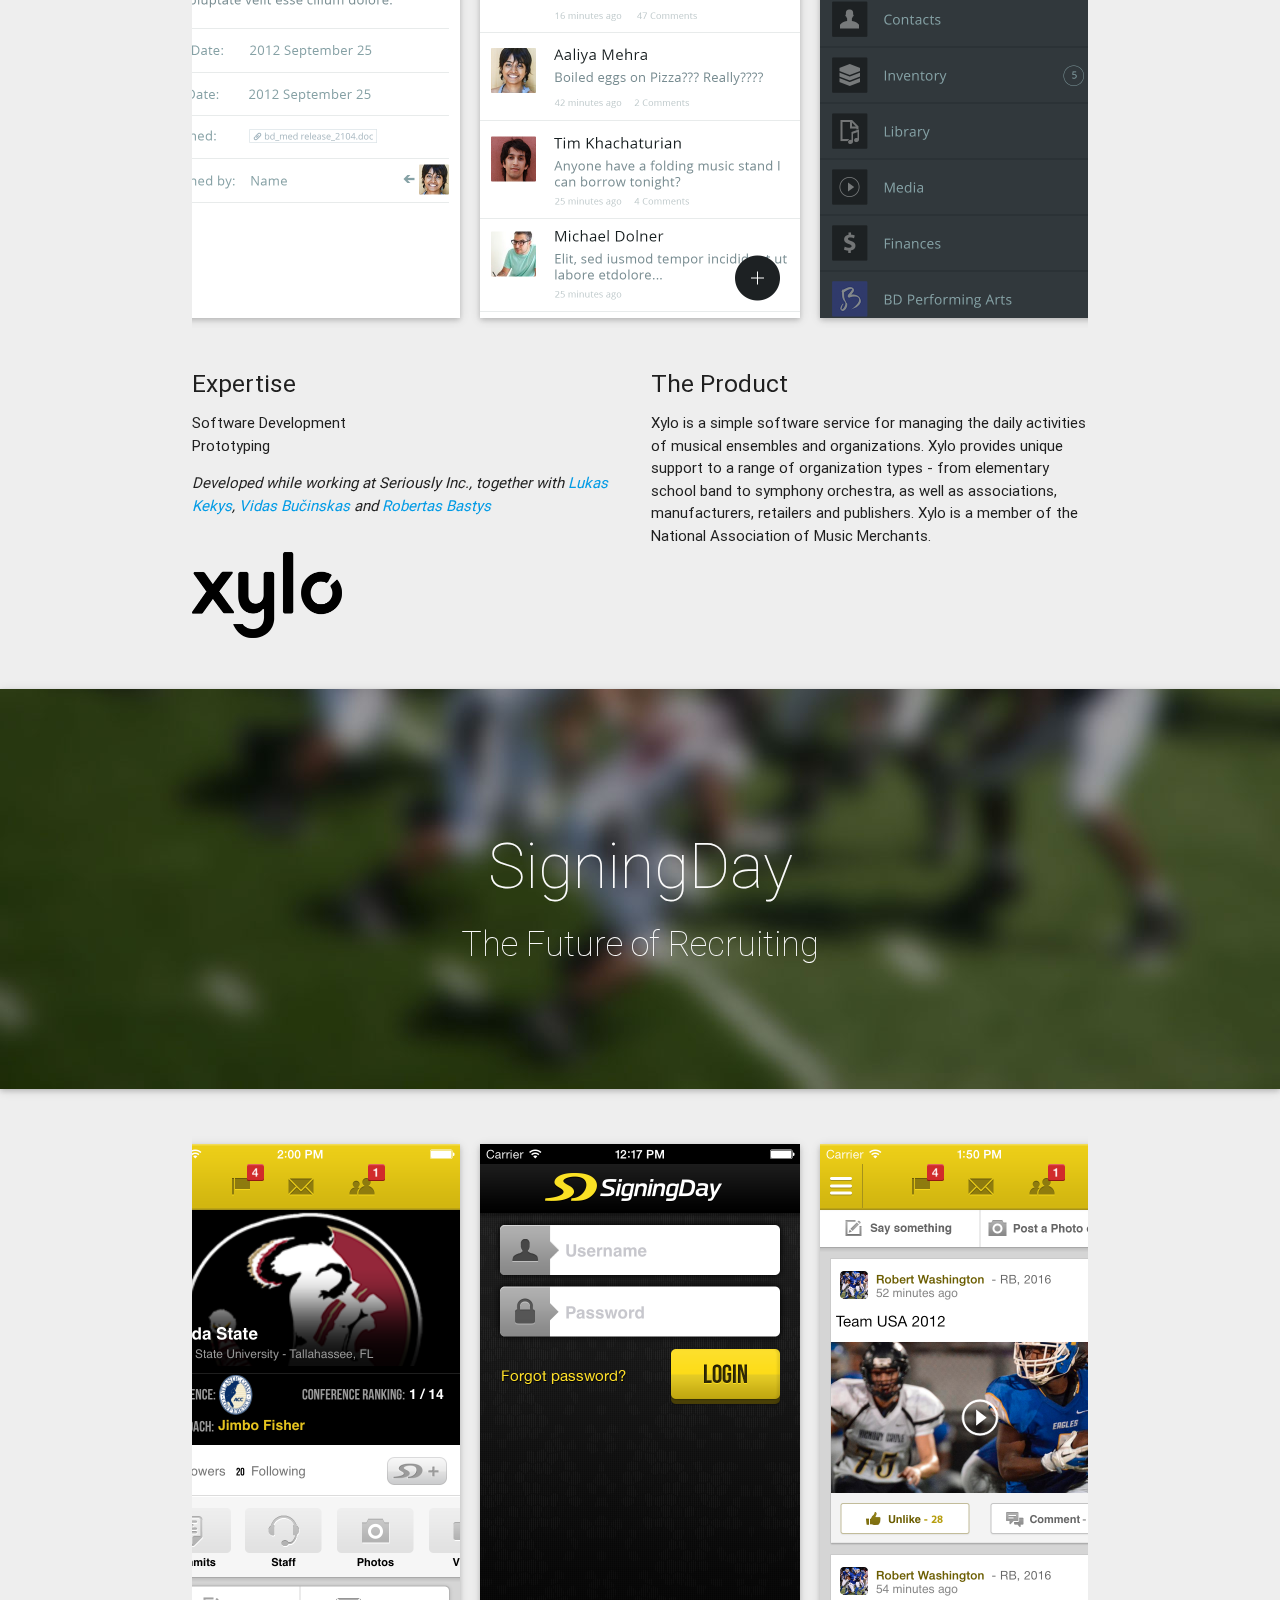
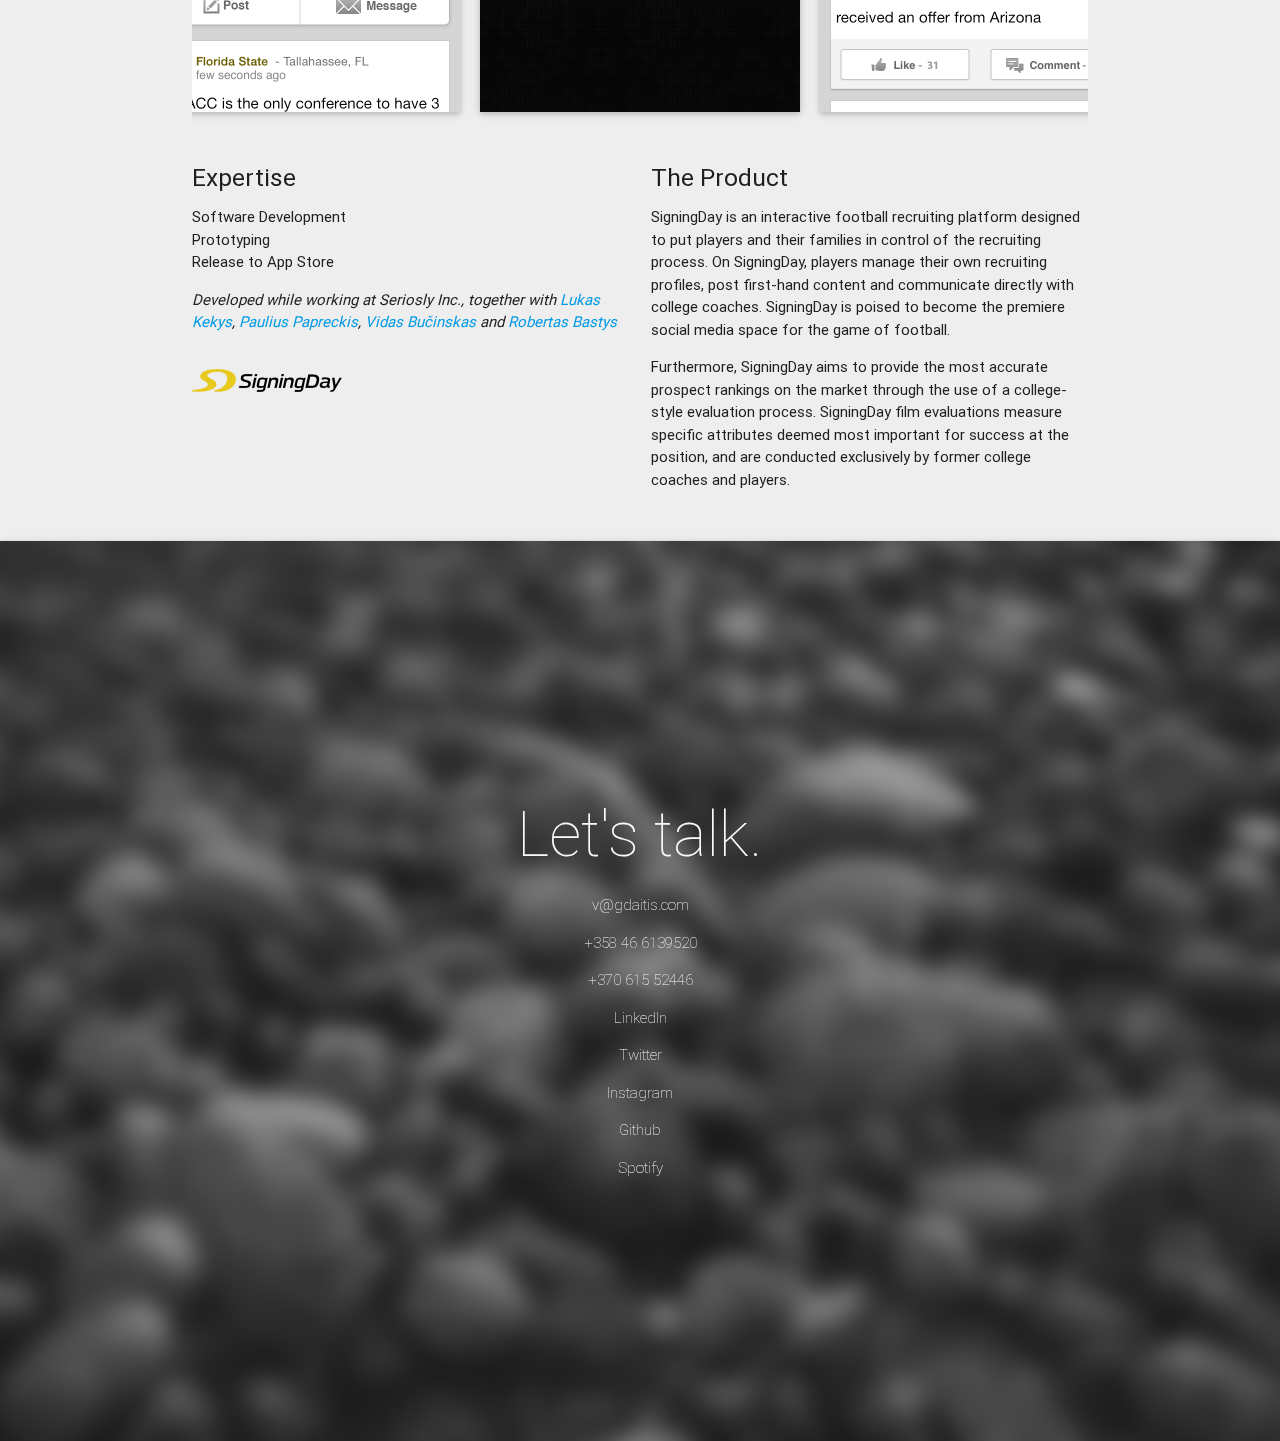
==== commit 44e20095: "fix bio" ====
--- a/public/index.html
+++ b/public/index.html
@@ -51,7 +51,7 @@
 							<h1 class="grey-text text-lighten-5 thin">Hello,</h1>
 							<h3 class="grey-text text-lighten-5 thin">My name is Vytautas Gudaitis.</h3>
 							<p class="grey-text text-lighten-5 thin">I am an Interaction Designer win a background in Software Development.  Up until now I have worked on a variety of projects, ranging from finding solutions for children’s problems in Uganda, to solving corporate communication challenges and creating branding strategies in Finland. In parallel, I have been working as a software developer in various companies and start-ups.</p>
-							<p class="grey-text text-lighten-5 thin">Currently, I am focusing on my Master’s thesis at Aalto University and am interested in talking about opportunities for January 2017 onwards.</p>
+							<p class="grey-text text-lighten-5 thin">Currently I am studying at <a href="http://ciid.dk">Copenhagen Institute of Interaction Design</a>, and am looking for intership opportunities for January 2017 onwards.</p>
 							<p class="grey-text text-lighten-5 thin">Reach me at <a href="mailto:v@gdaitis.com">v@gdaitis.com</a></p>
 						</div>
 					</div><!-- row -->
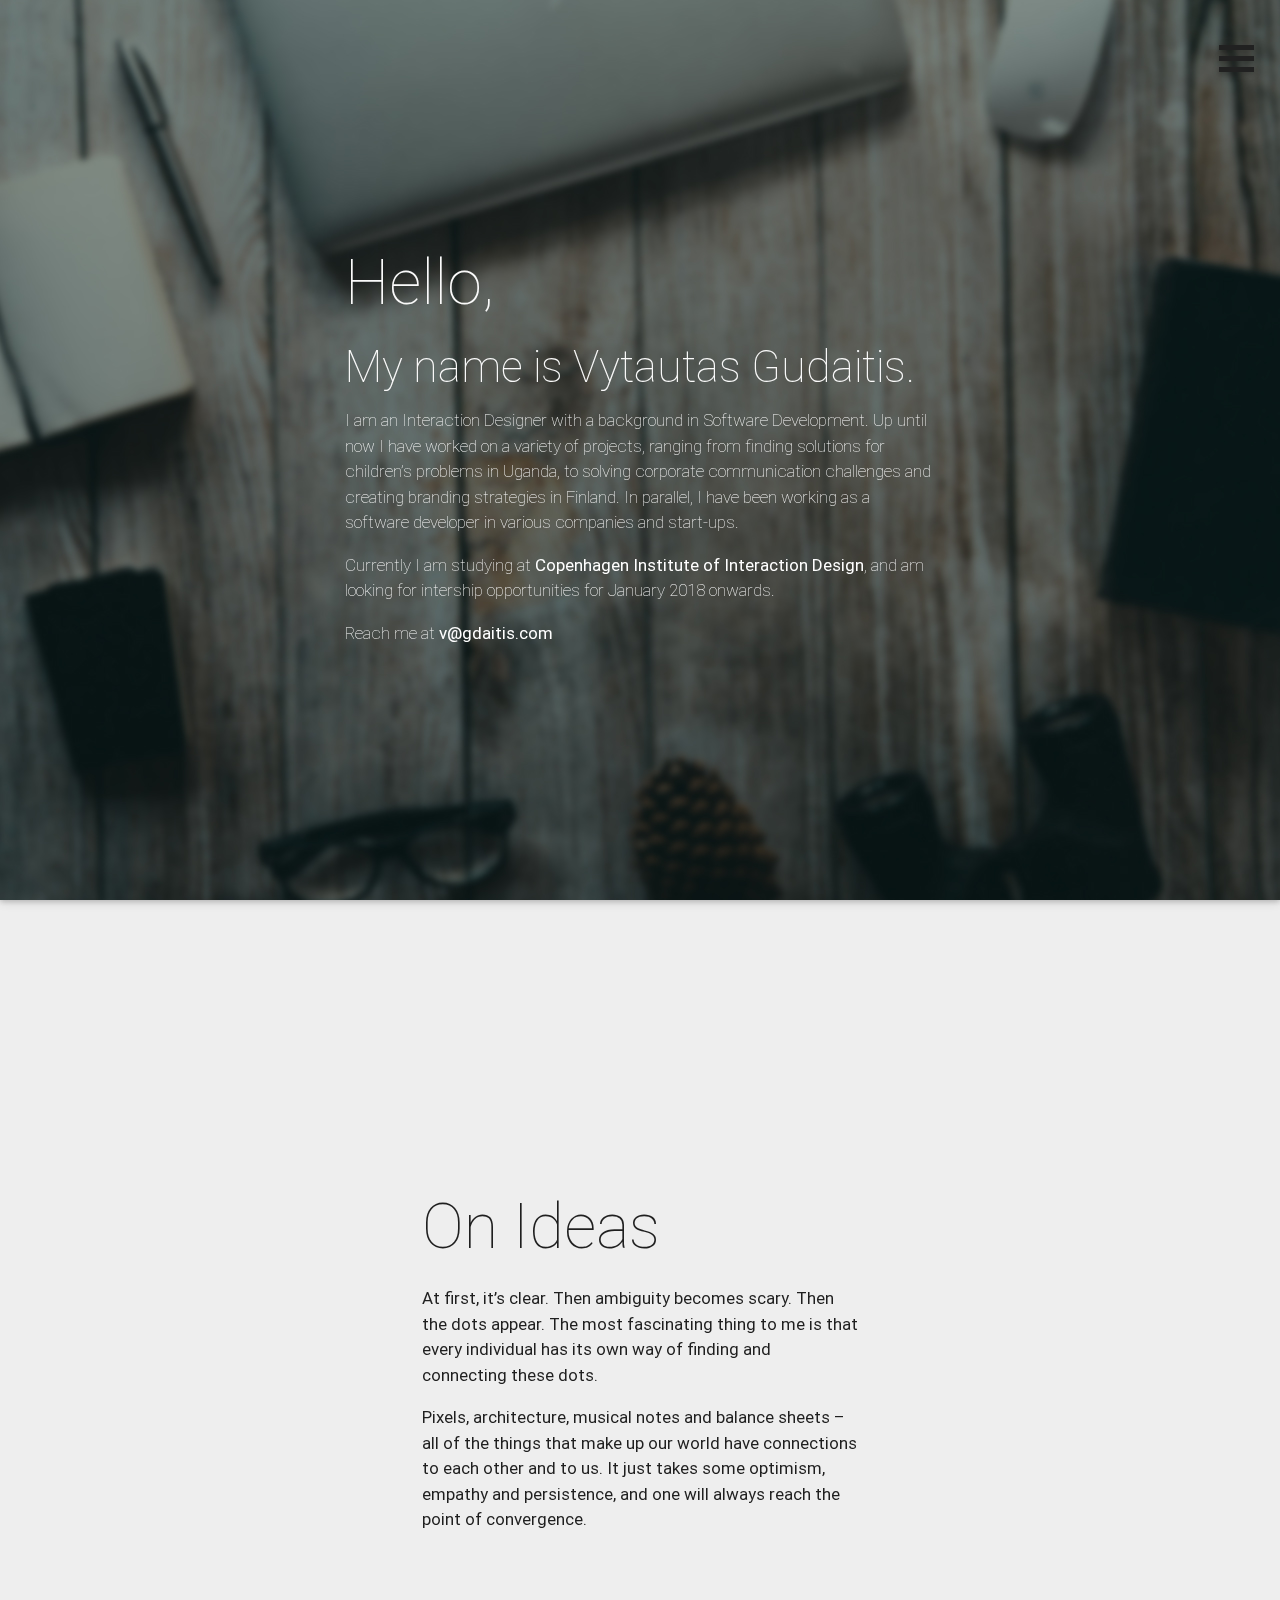
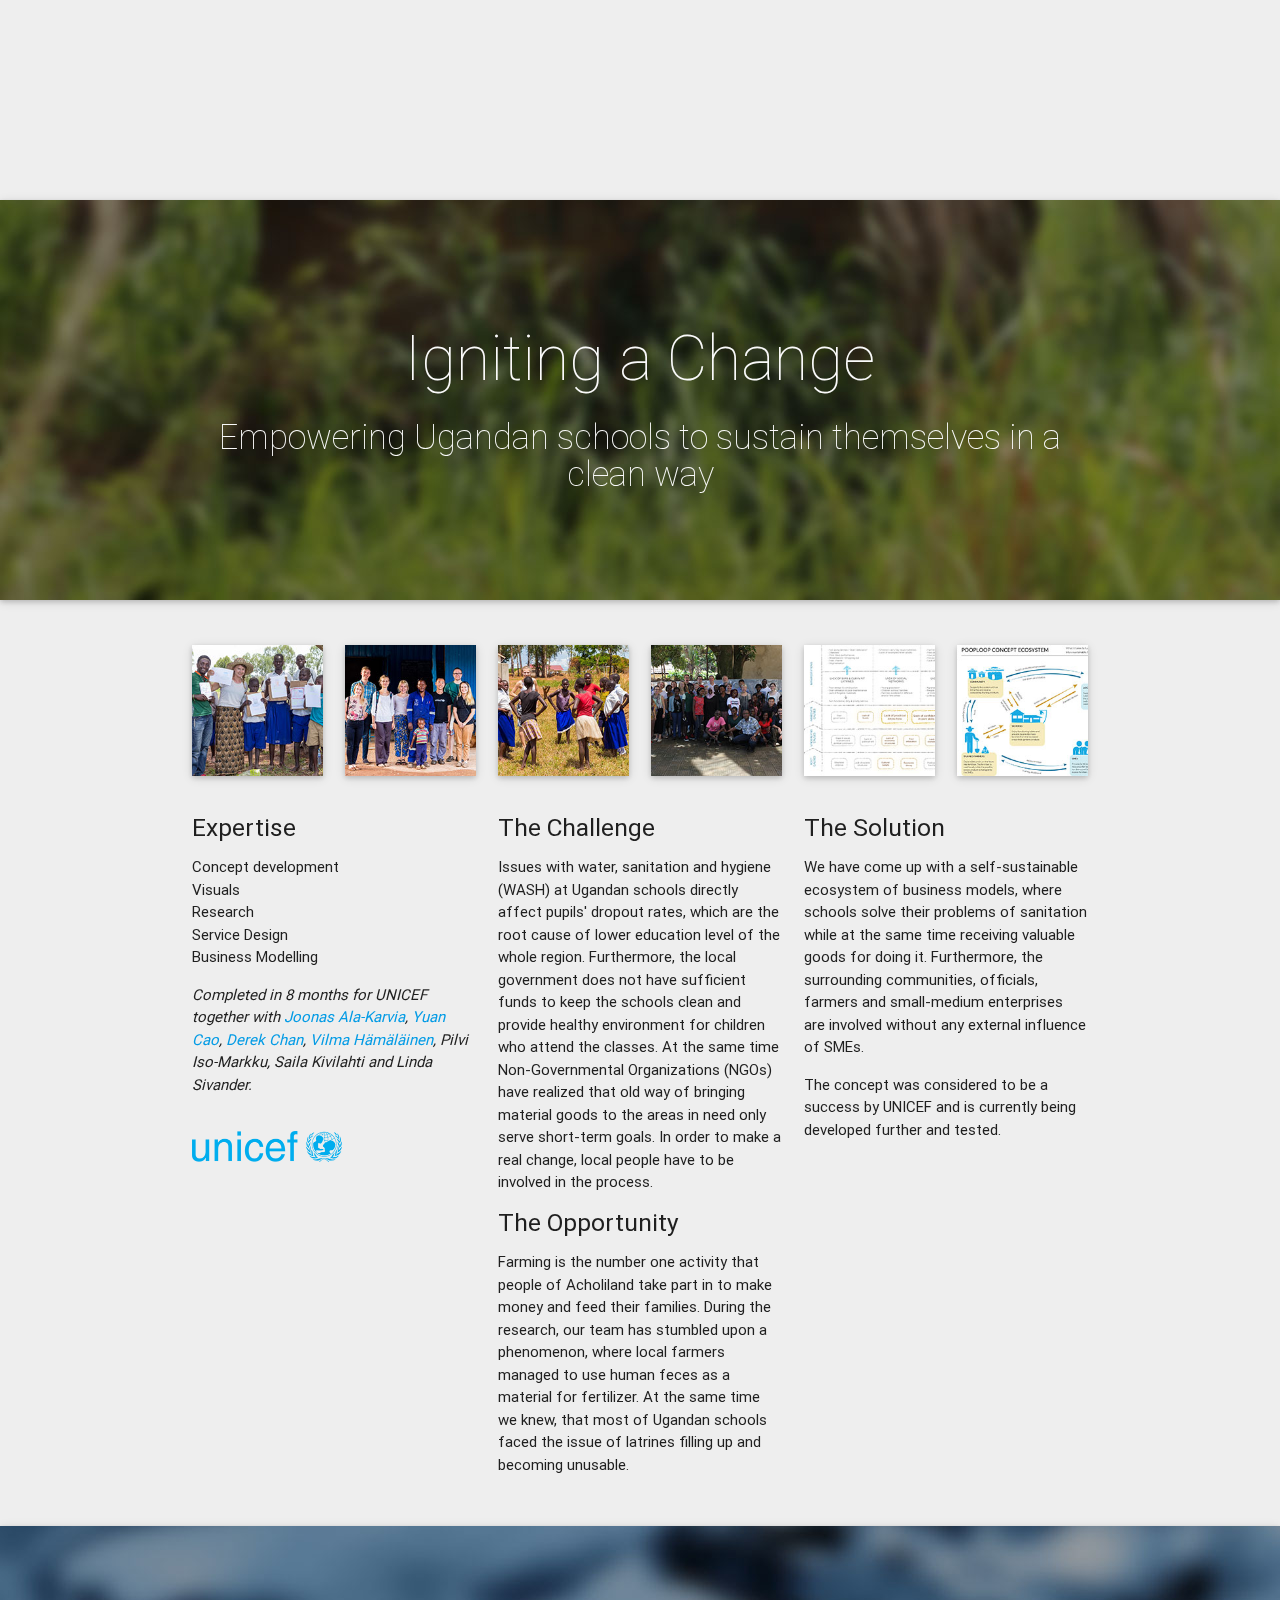
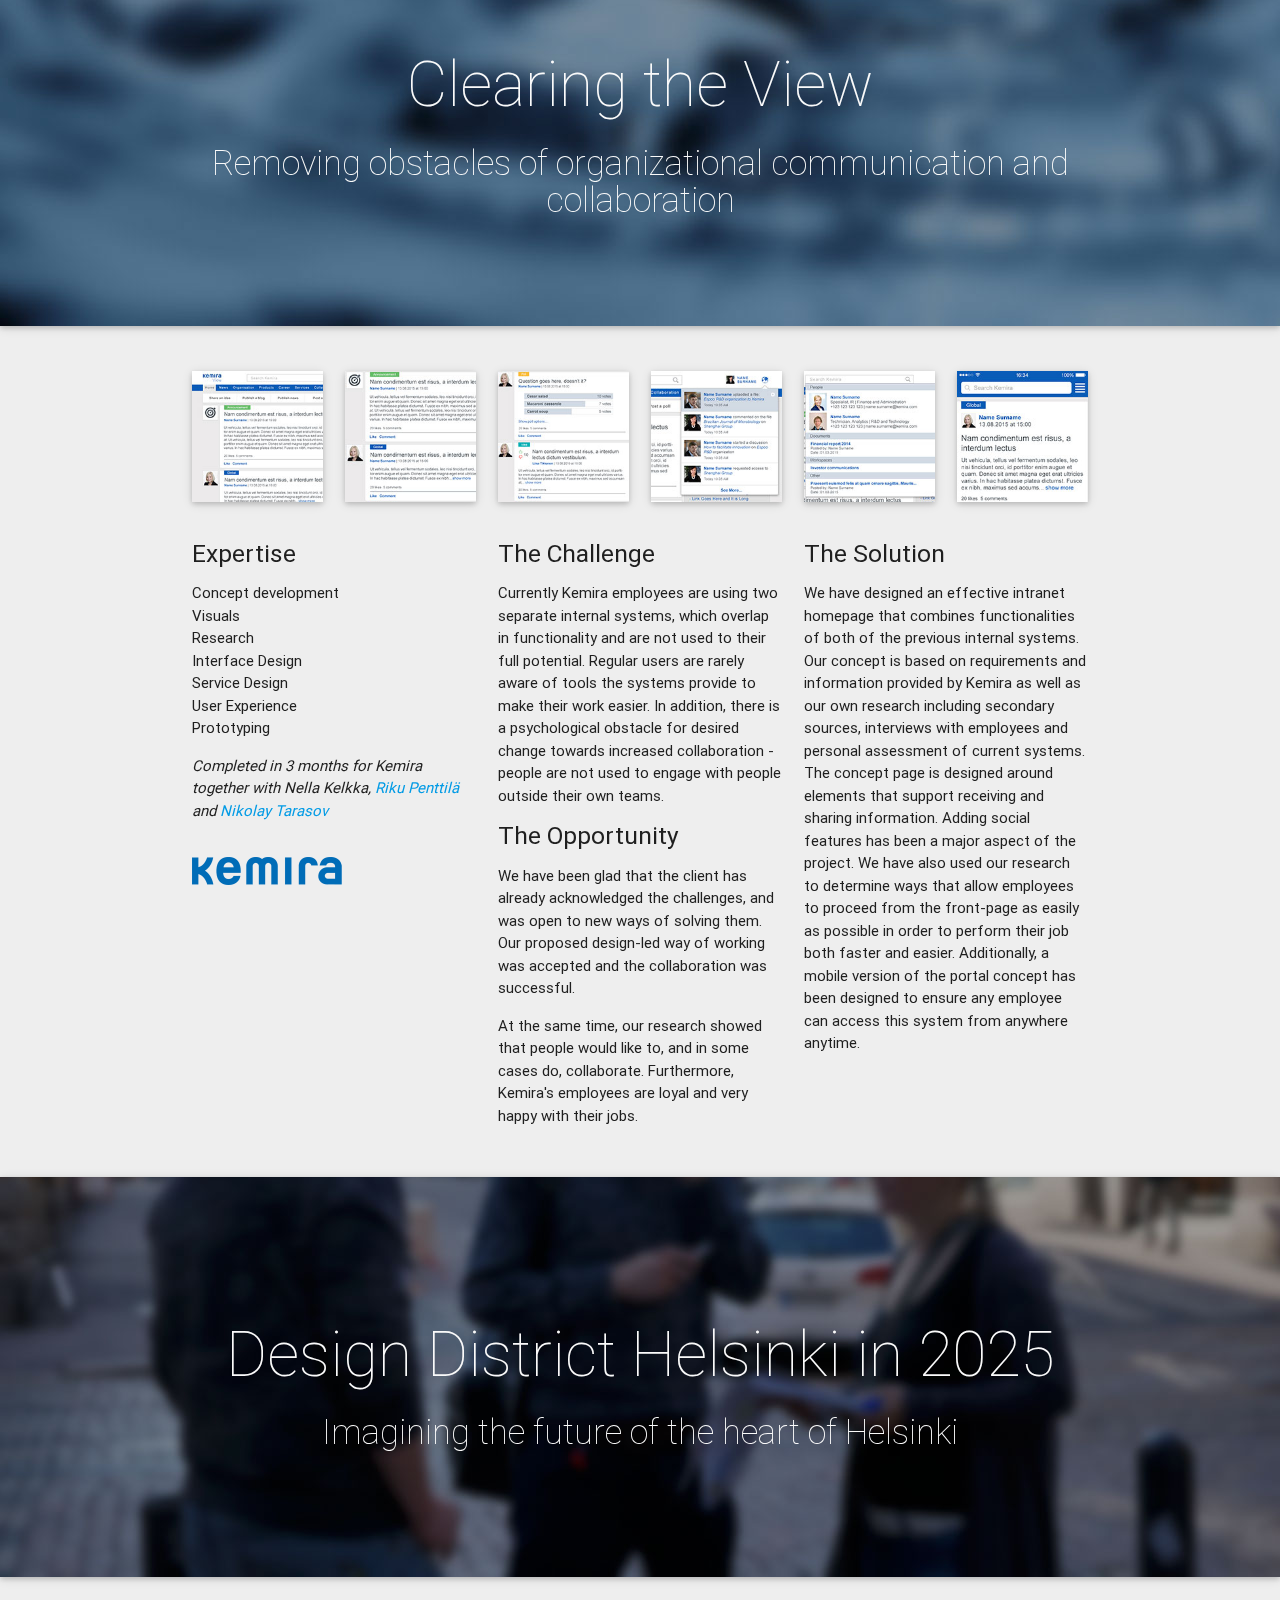
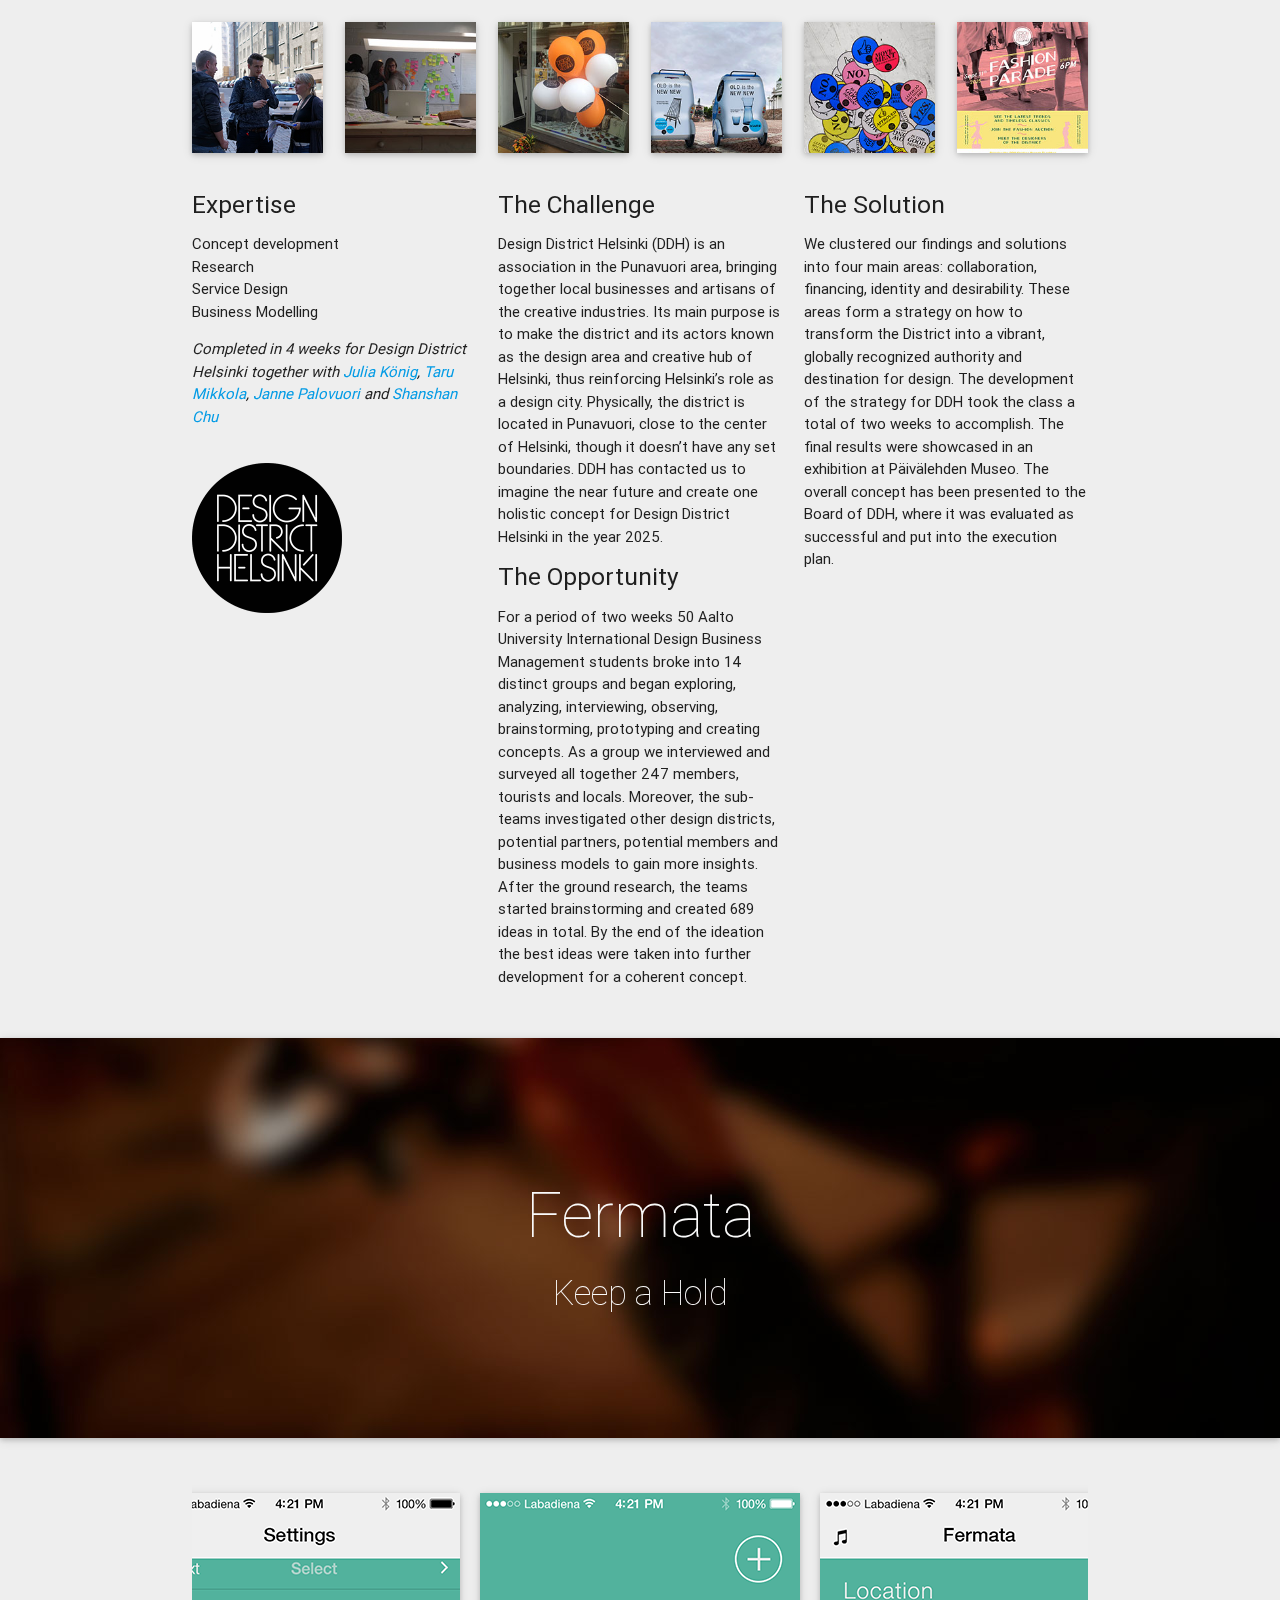
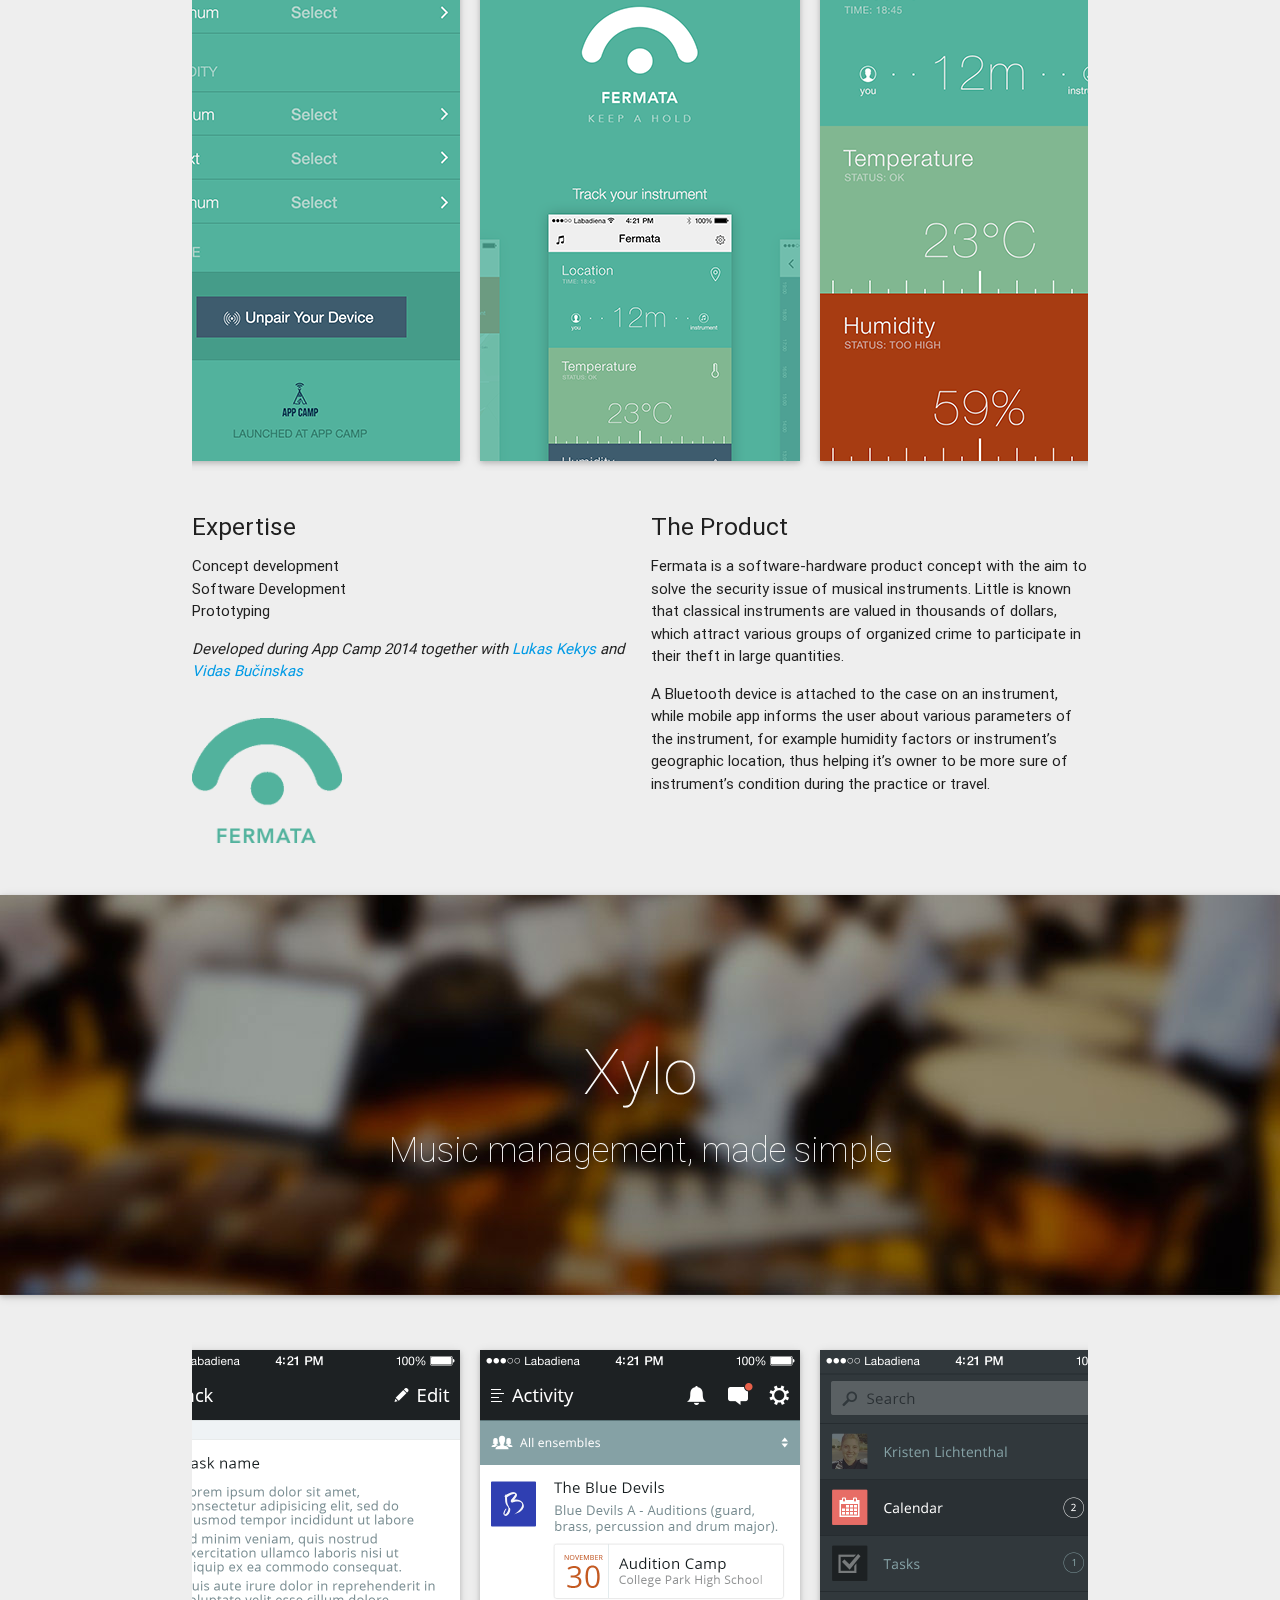
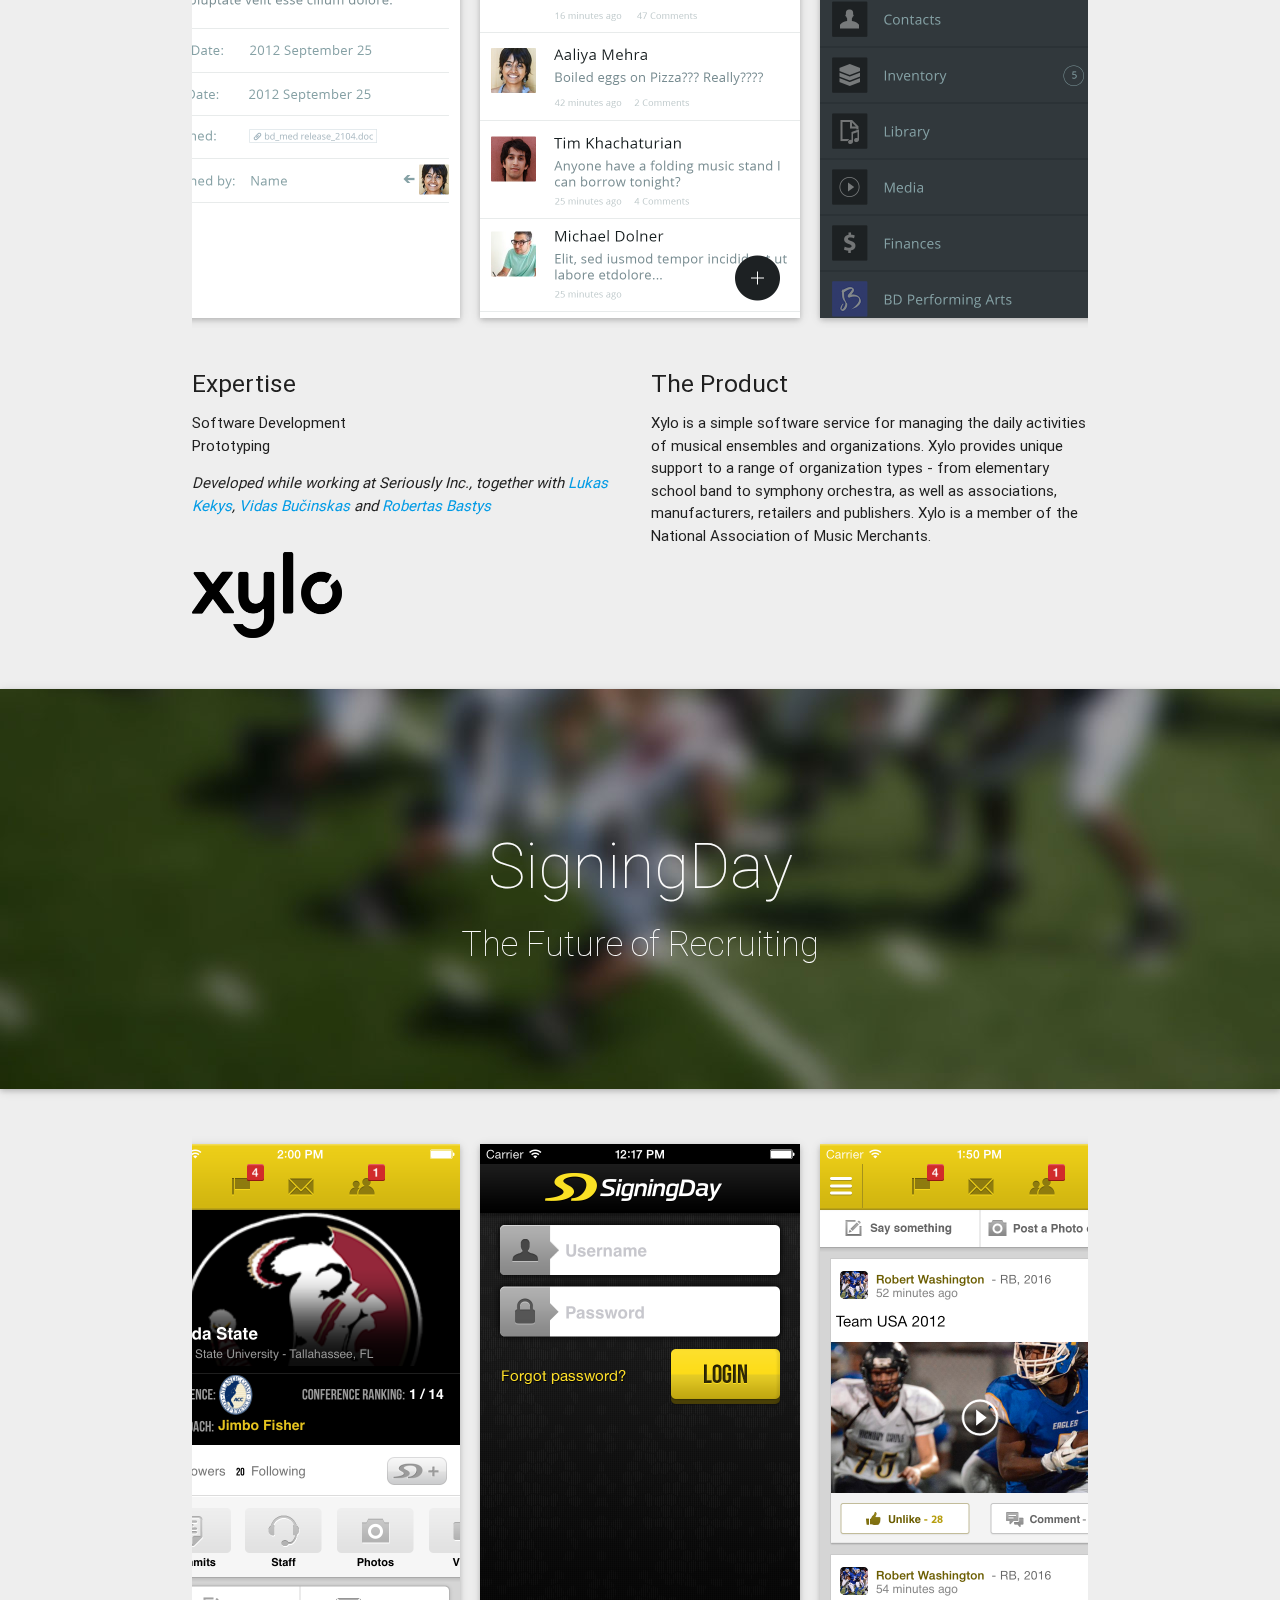
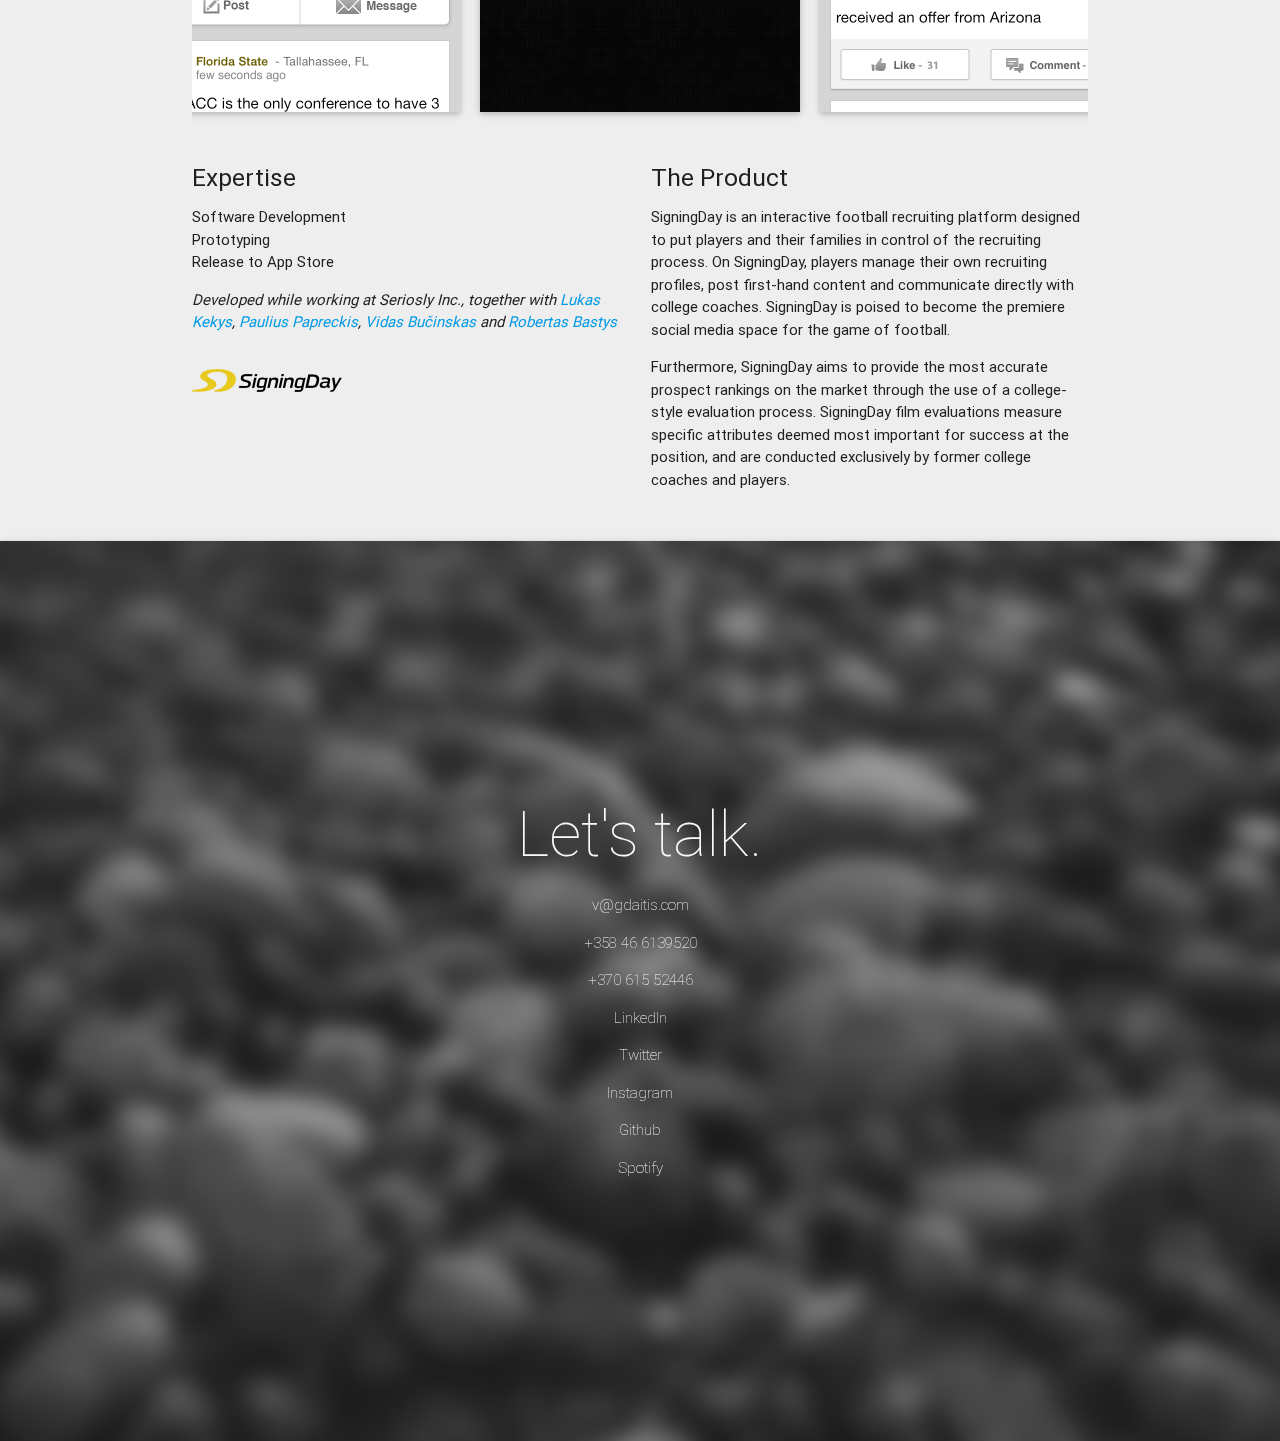
==== commit 01cd81aa: "fix typo" ====
--- a/public/index.html
+++ b/public/index.html
@@ -50,8 +50,8 @@
 						<div class="section col m8 offset-m2">
 							<h1 class="grey-text text-lighten-5 thin">Hello,</h1>
 							<h3 class="grey-text text-lighten-5 thin">My name is Vytautas Gudaitis.</h3>
-							<p class="grey-text text-lighten-5 thin">I am an Interaction Designer win a background in Software Development.  Up until now I have worked on a variety of projects, ranging from finding solutions for children’s problems in Uganda, to solving corporate communication challenges and creating branding strategies in Finland. In parallel, I have been working as a software developer in various companies and start-ups.</p>
-							<p class="grey-text text-lighten-5 thin">Currently I am studying at <a href="http://ciid.dk">Copenhagen Institute of Interaction Design</a>, and am looking for intership opportunities for January 2017 onwards.</p>
+							<p class="grey-text text-lighten-5 thin">I am an Interaction Designer with a background in Software Development. Up until now I have worked on a variety of projects, ranging from finding solutions for children’s problems in Uganda, to solving corporate communication challenges and creating branding strategies in Finland. In parallel, I have been working as a software developer in various companies and start-ups.</p>
+							<p class="grey-text text-lighten-5 thin">Currently I am studying at <a href="http://ciid.dk">Copenhagen Institute of Interaction Design</a>, and am looking for intership opportunities for January 2018 onwards.</p>
 							<p class="grey-text text-lighten-5 thin">Reach me at <a href="mailto:v@gdaitis.com">v@gdaitis.com</a></p>
 						</div>
 					</div><!-- row -->
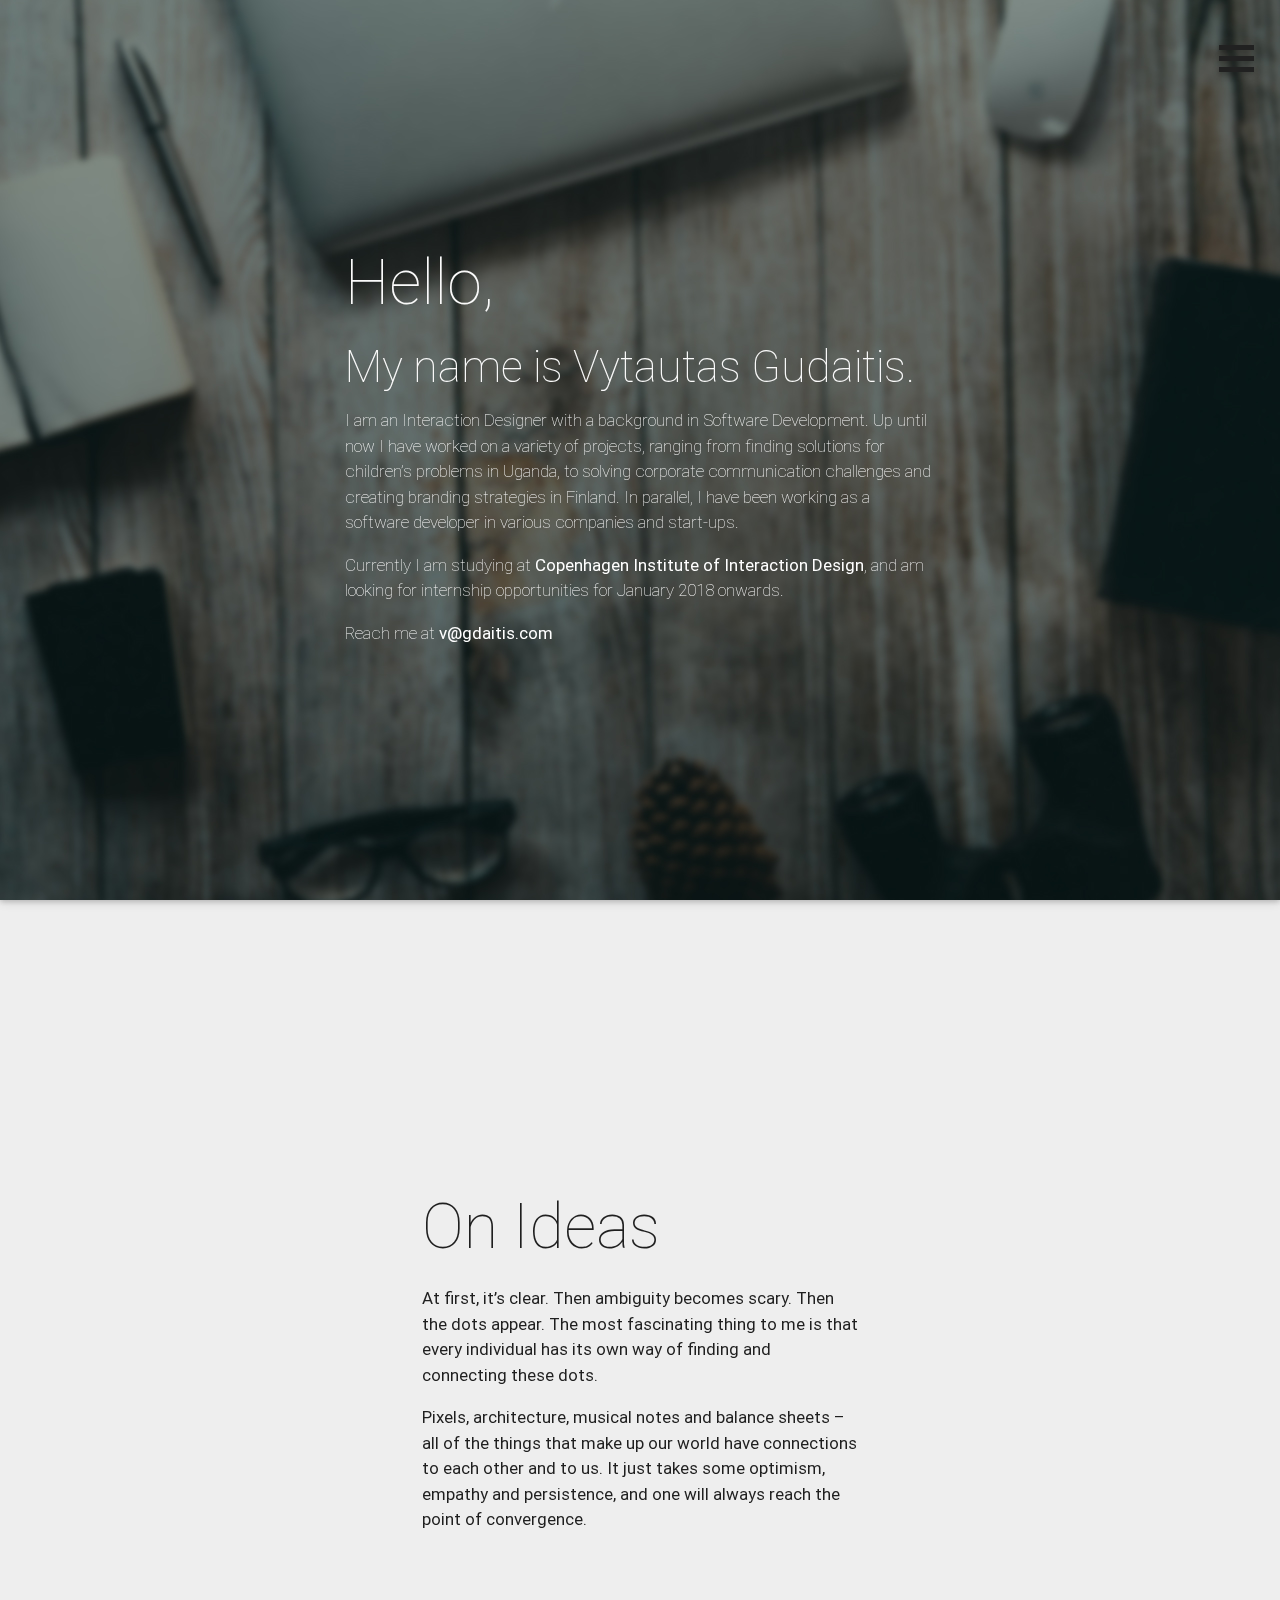
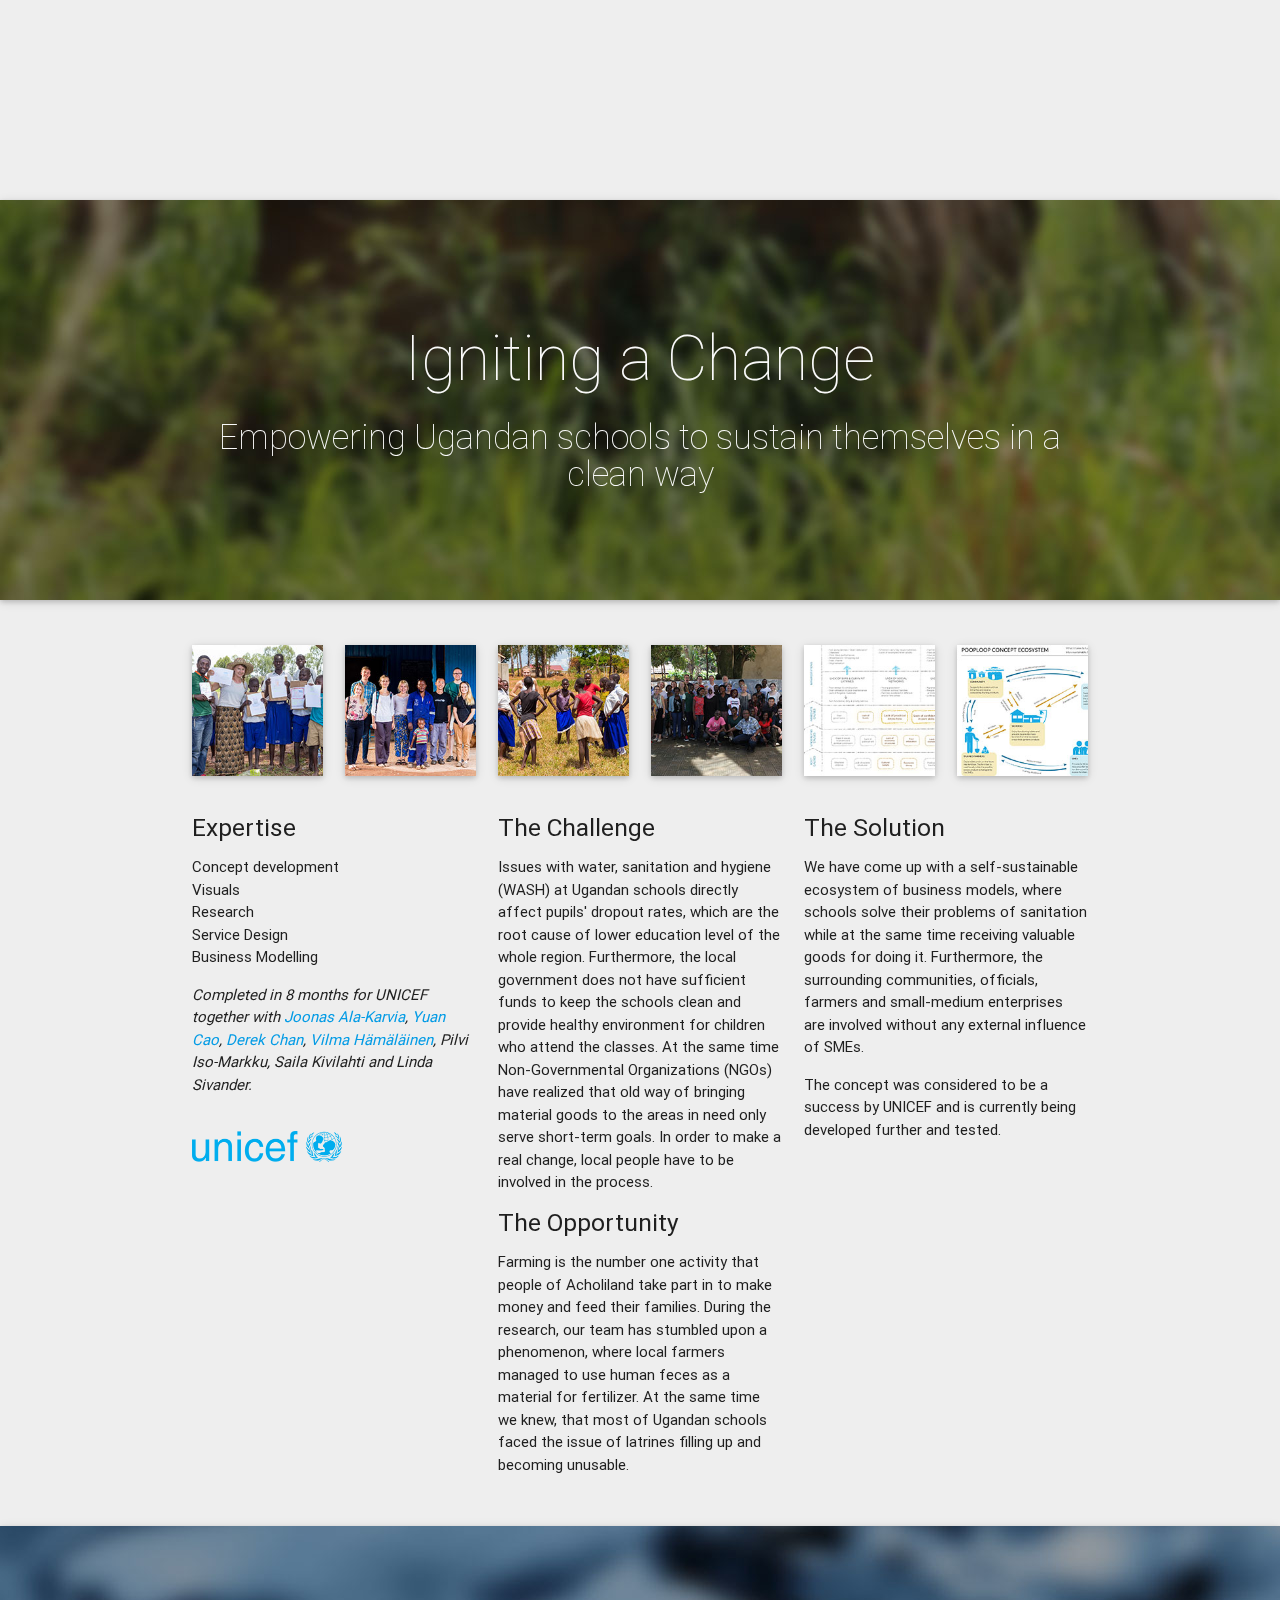
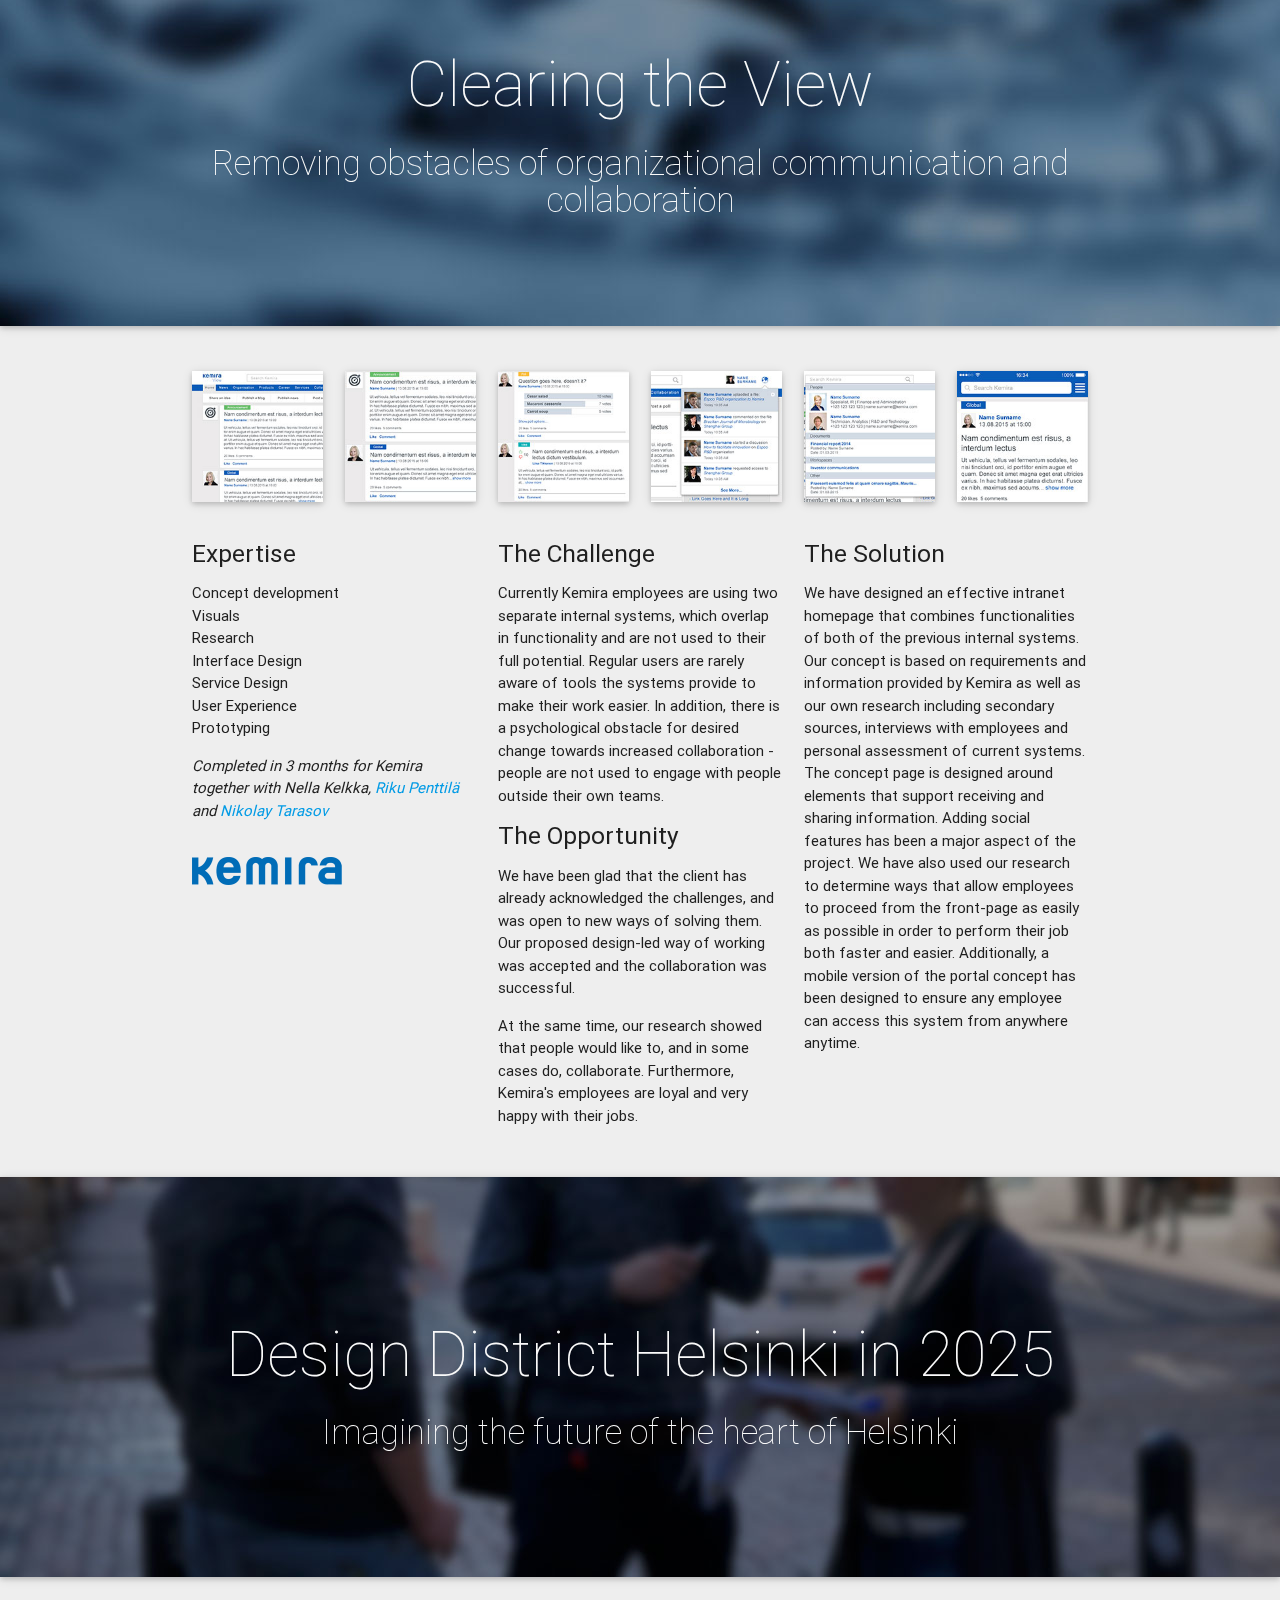
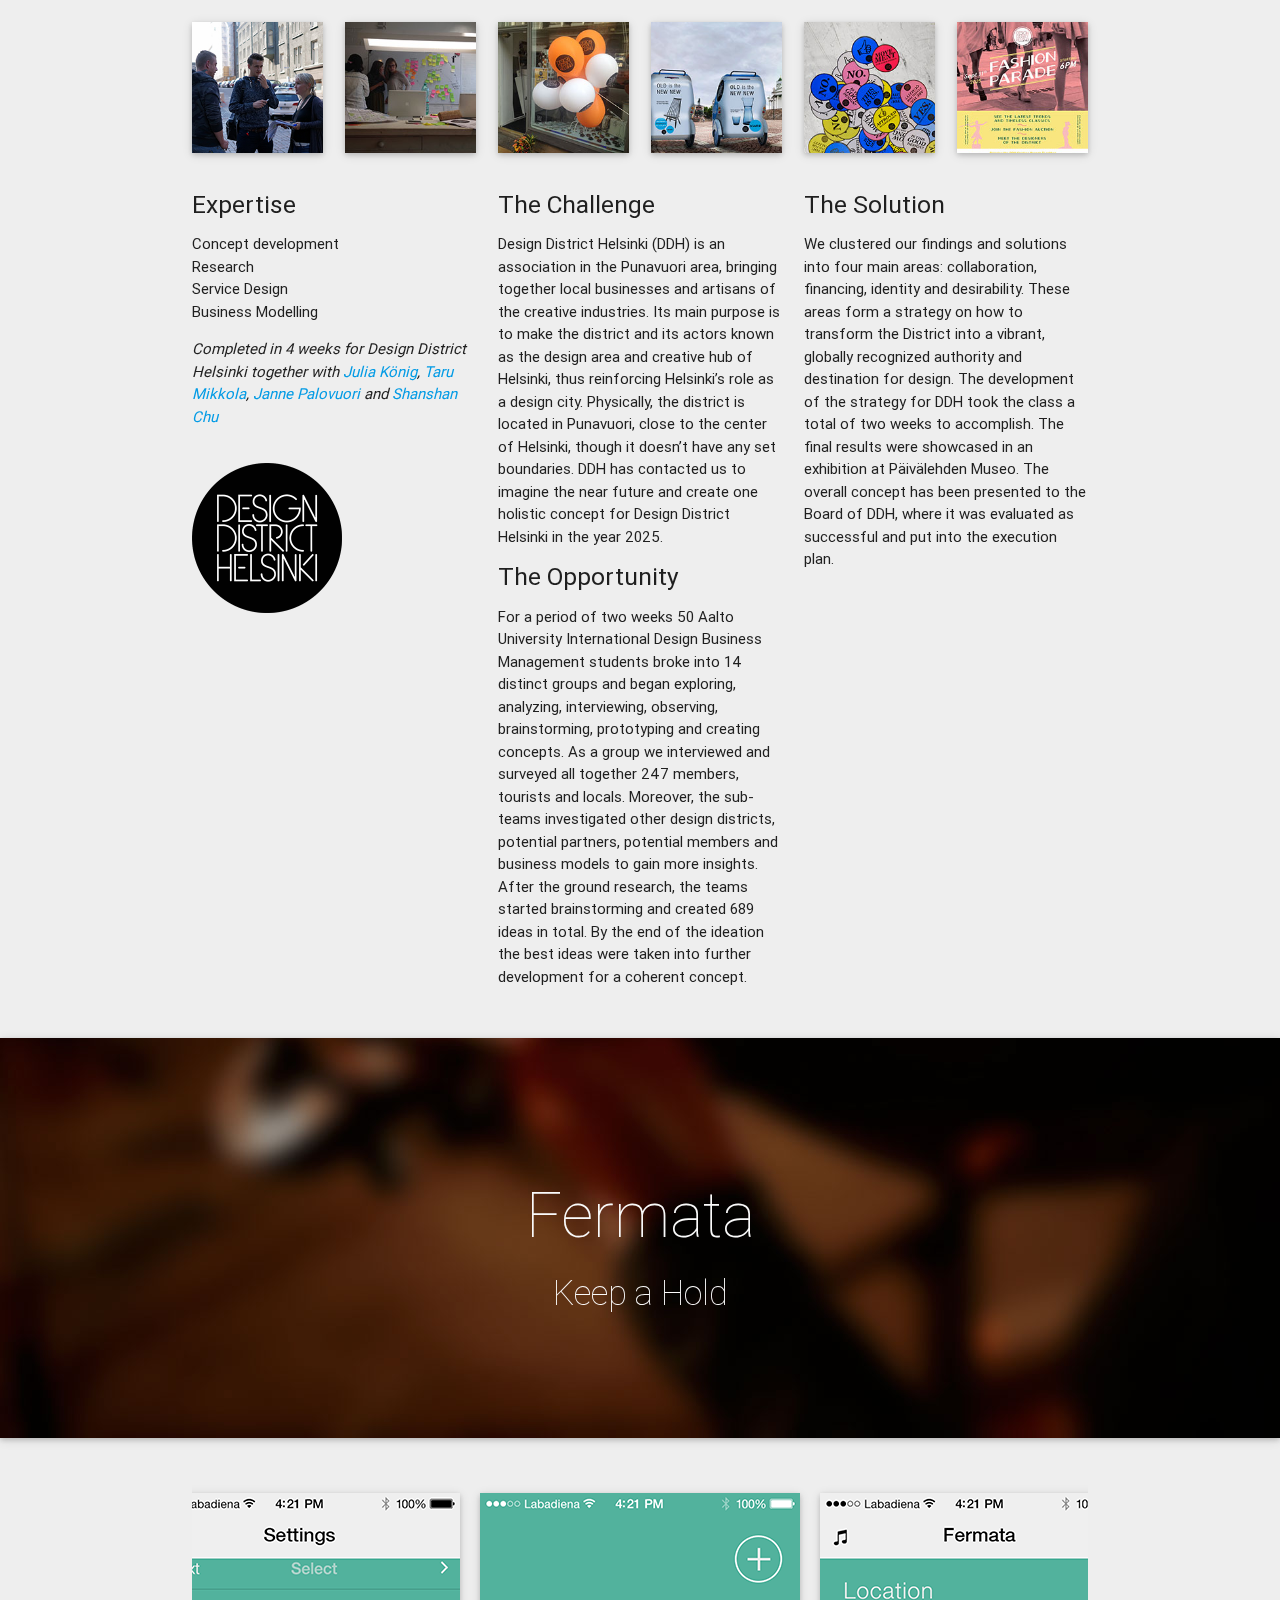
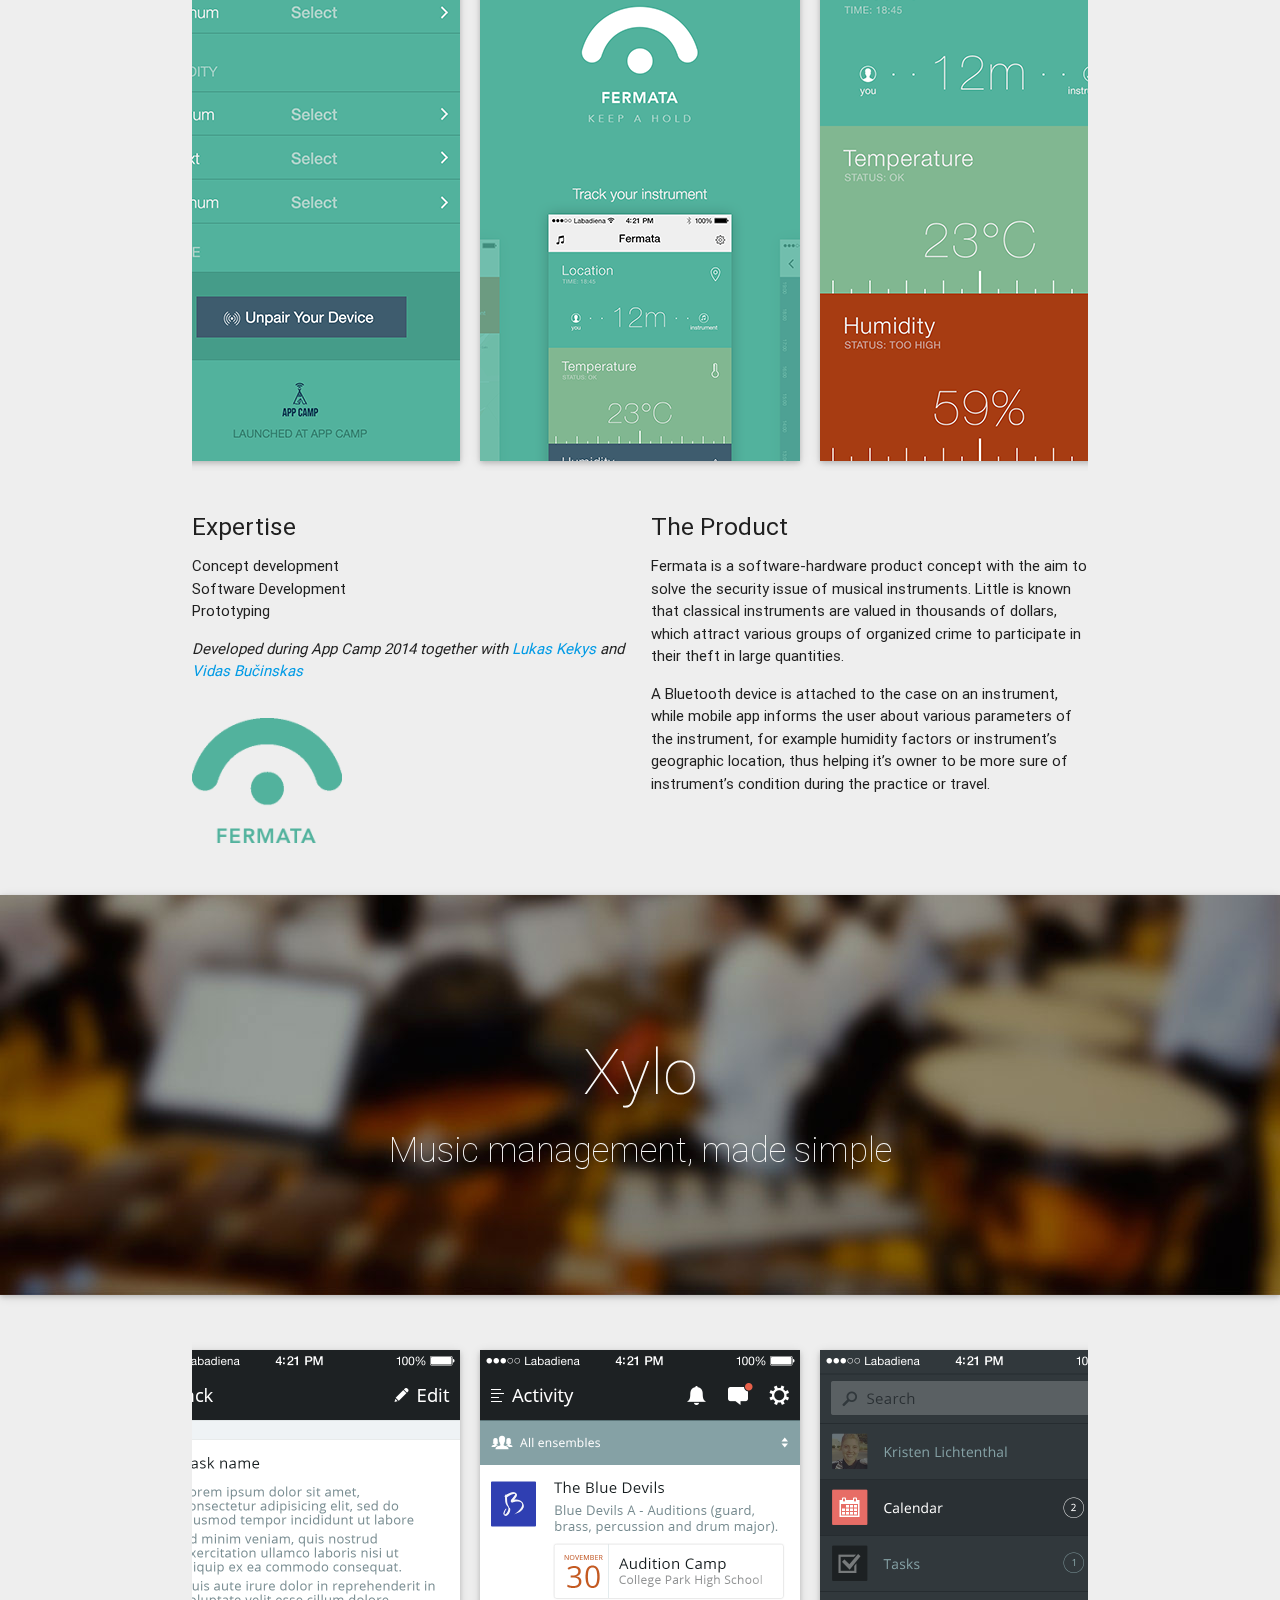
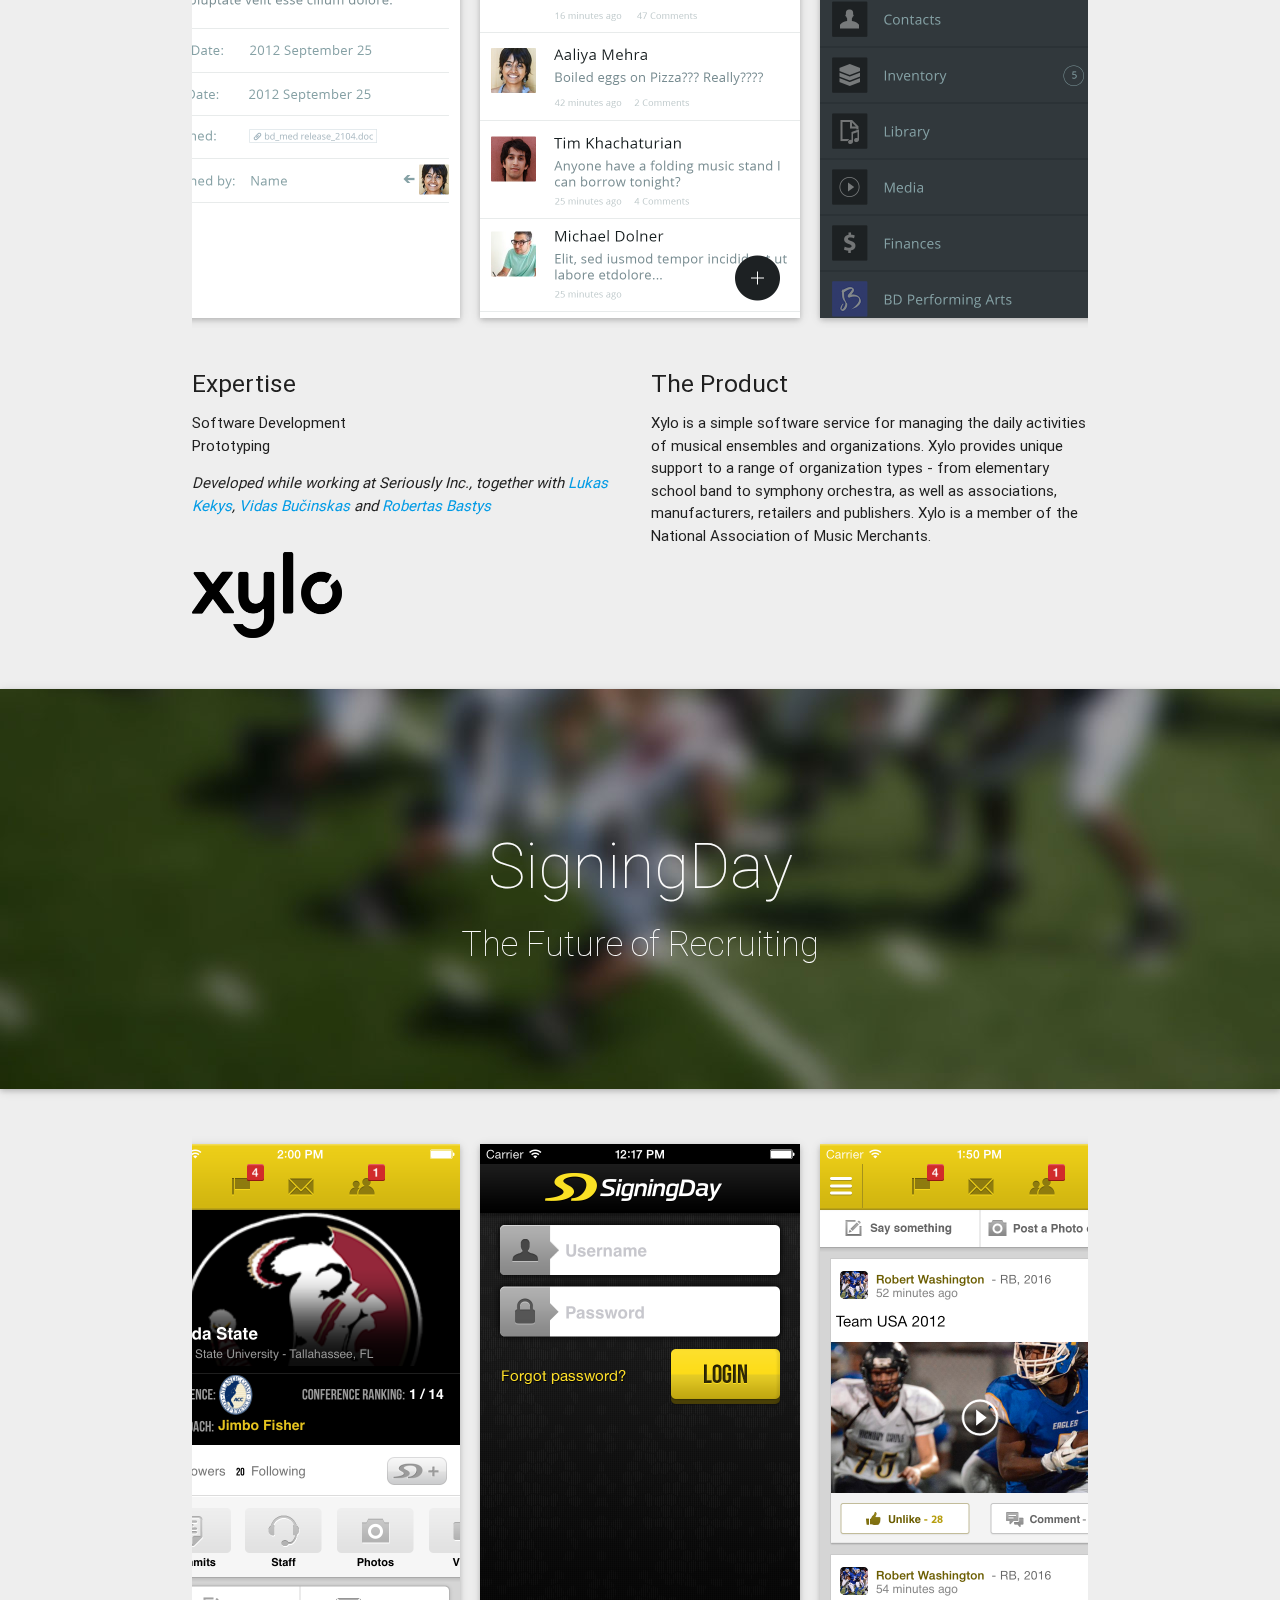
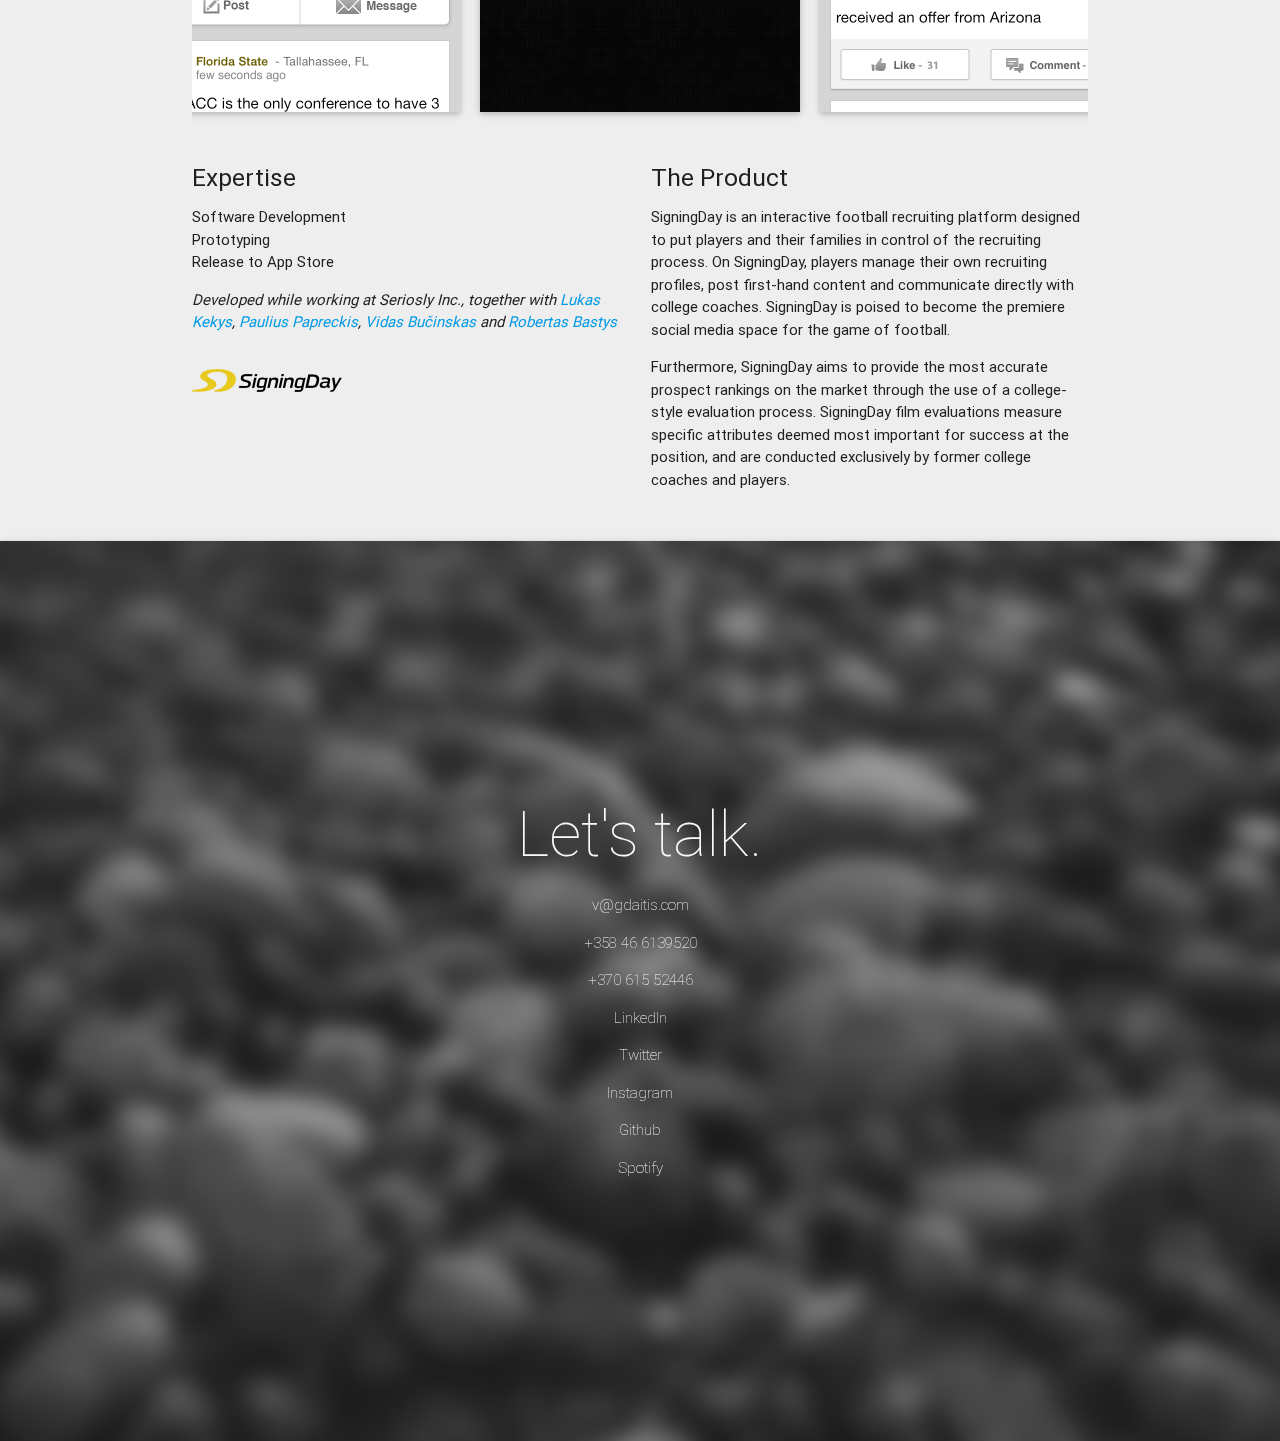
==== commit 6fc1f92a: "a fucking typo, again" ====
--- a/public/index.html
+++ b/public/index.html
@@ -51,7 +51,7 @@
 							<h1 class="grey-text text-lighten-5 thin">Hello,</h1>
 							<h3 class="grey-text text-lighten-5 thin">My name is Vytautas Gudaitis.</h3>
 							<p class="grey-text text-lighten-5 thin">I am an Interaction Designer with a background in Software Development. Up until now I have worked on a variety of projects, ranging from finding solutions for children’s problems in Uganda, to solving corporate communication challenges and creating branding strategies in Finland. In parallel, I have been working as a software developer in various companies and start-ups.</p>
-							<p class="grey-text text-lighten-5 thin">Currently I am studying at <a href="http://ciid.dk">Copenhagen Institute of Interaction Design</a>, and am looking for intership opportunities for January 2018 onwards.</p>
+							<p class="grey-text text-lighten-5 thin">Currently I am studying at <a href="http://ciid.dk">Copenhagen Institute of Interaction Design</a>, and am looking for internship opportunities for January 2018 onwards.</p>
 							<p class="grey-text text-lighten-5 thin">Reach me at <a href="mailto:v@gdaitis.com">v@gdaitis.com</a></p>
 						</div>
 					</div><!-- row -->
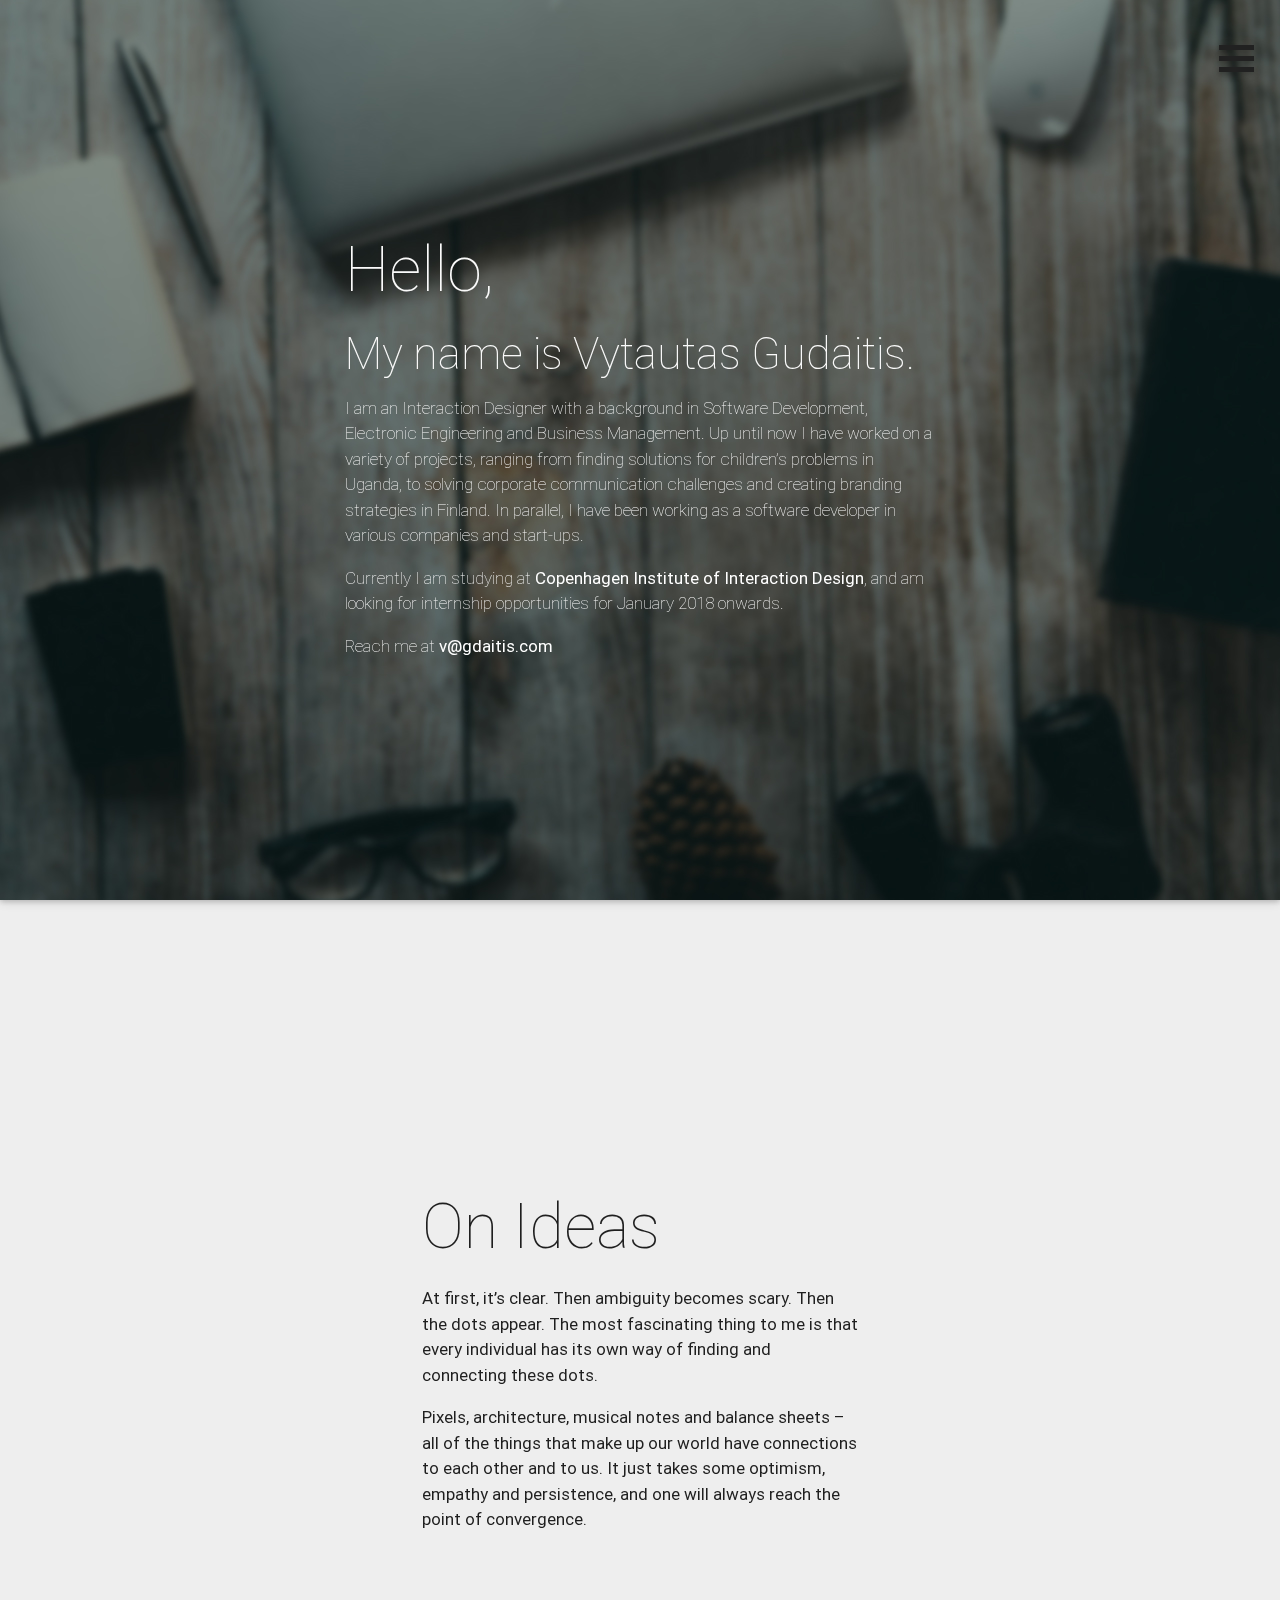
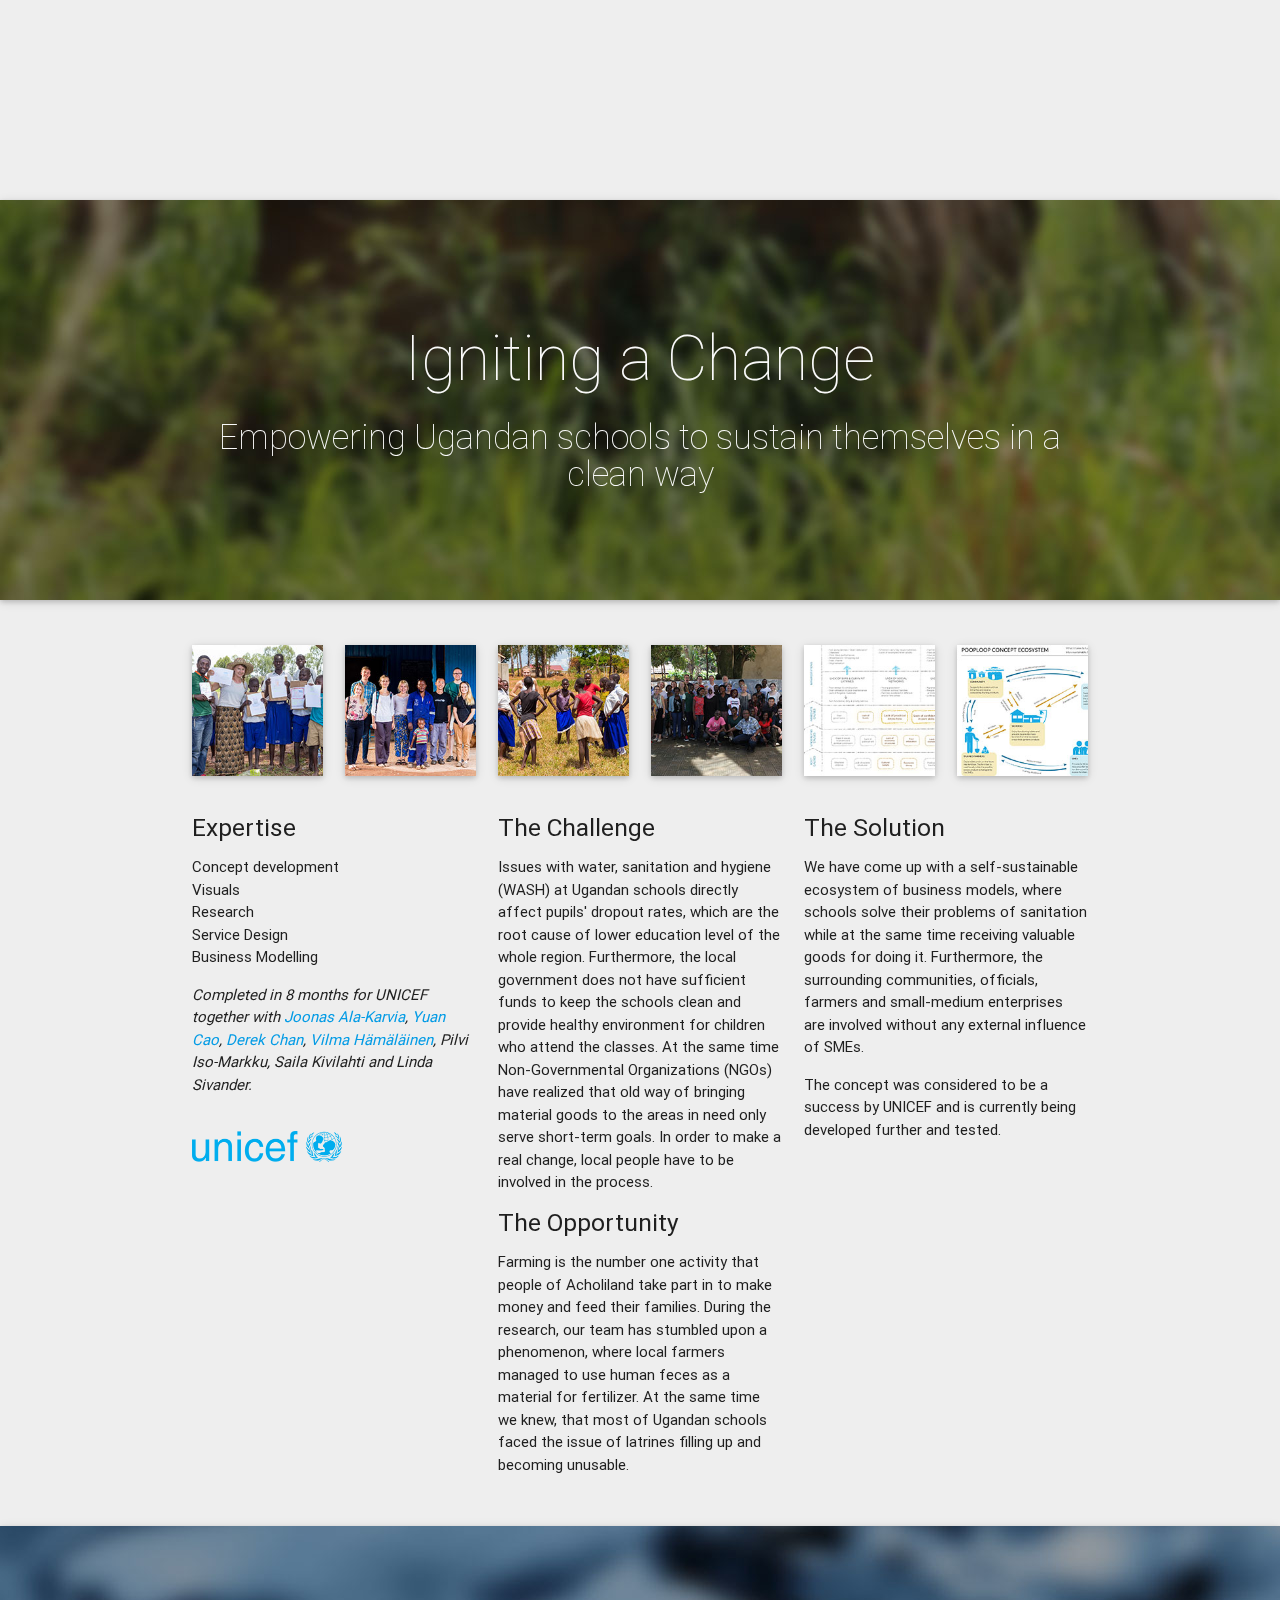
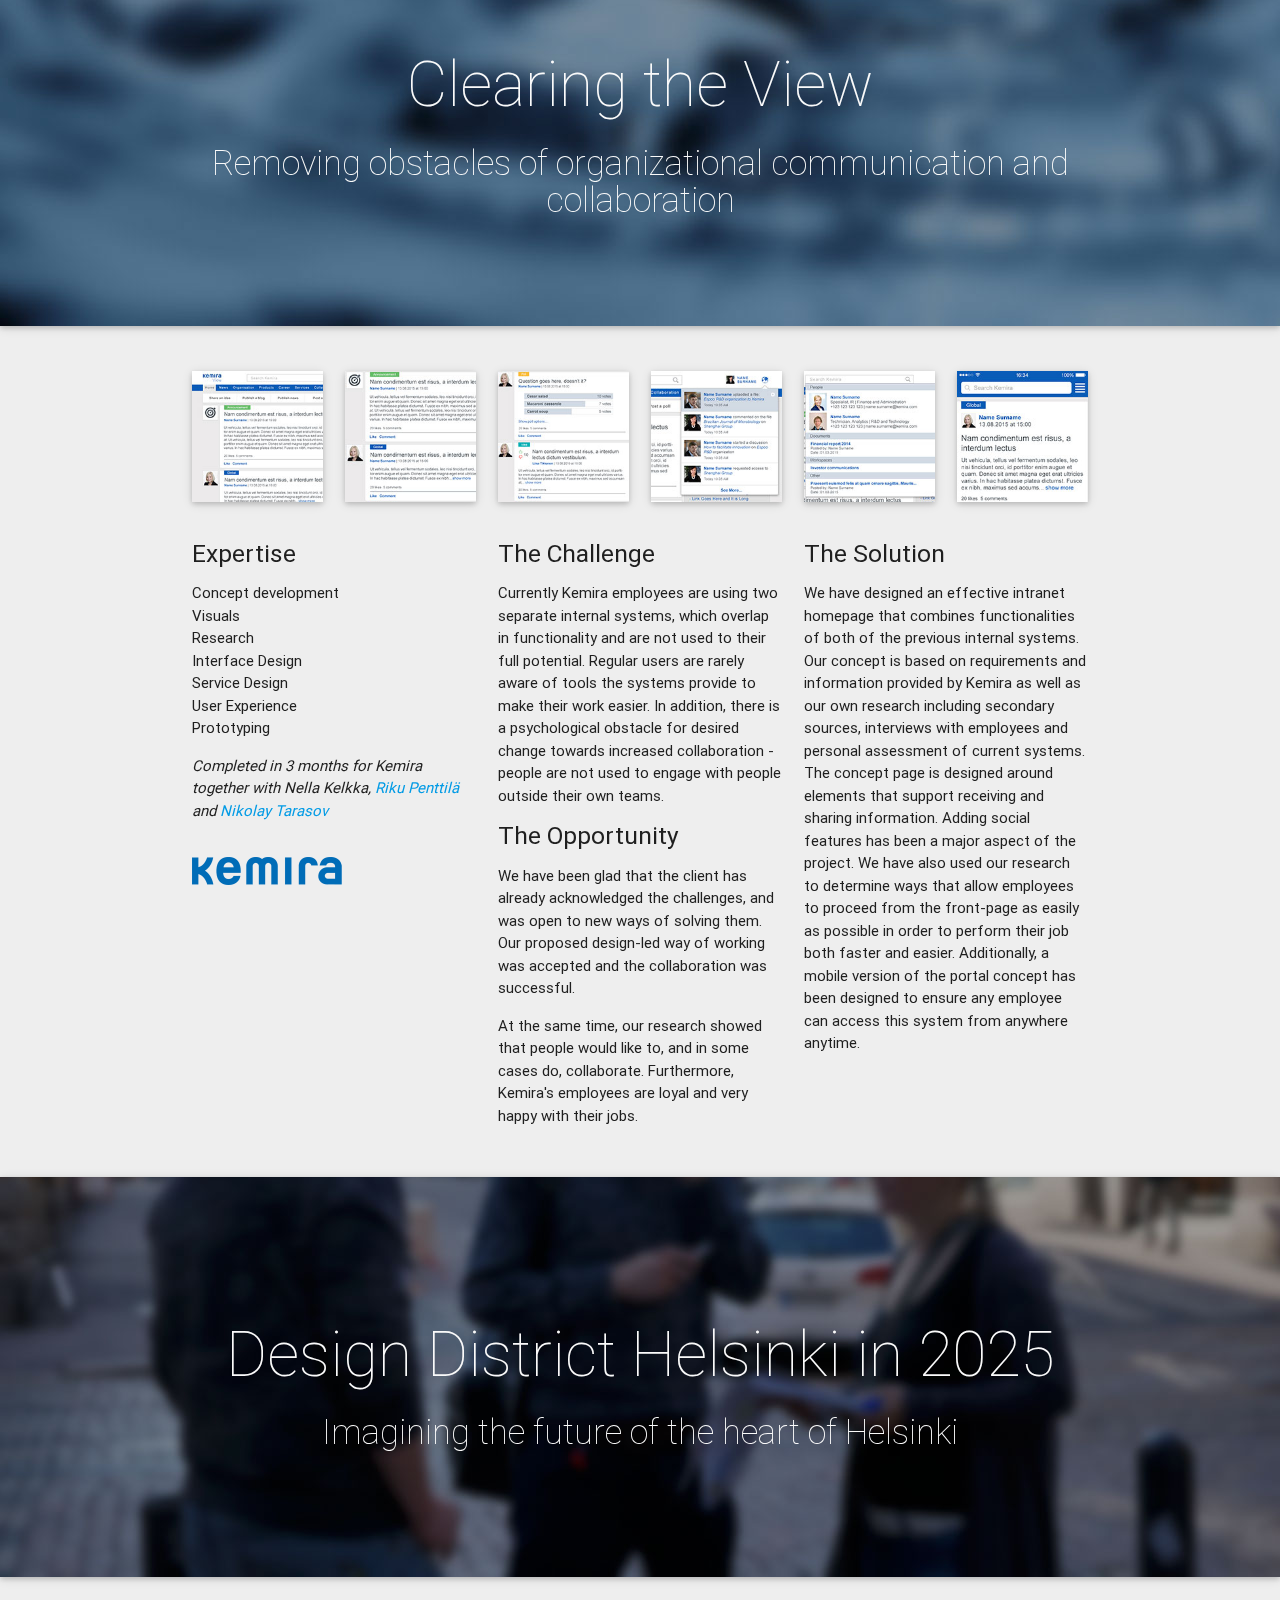
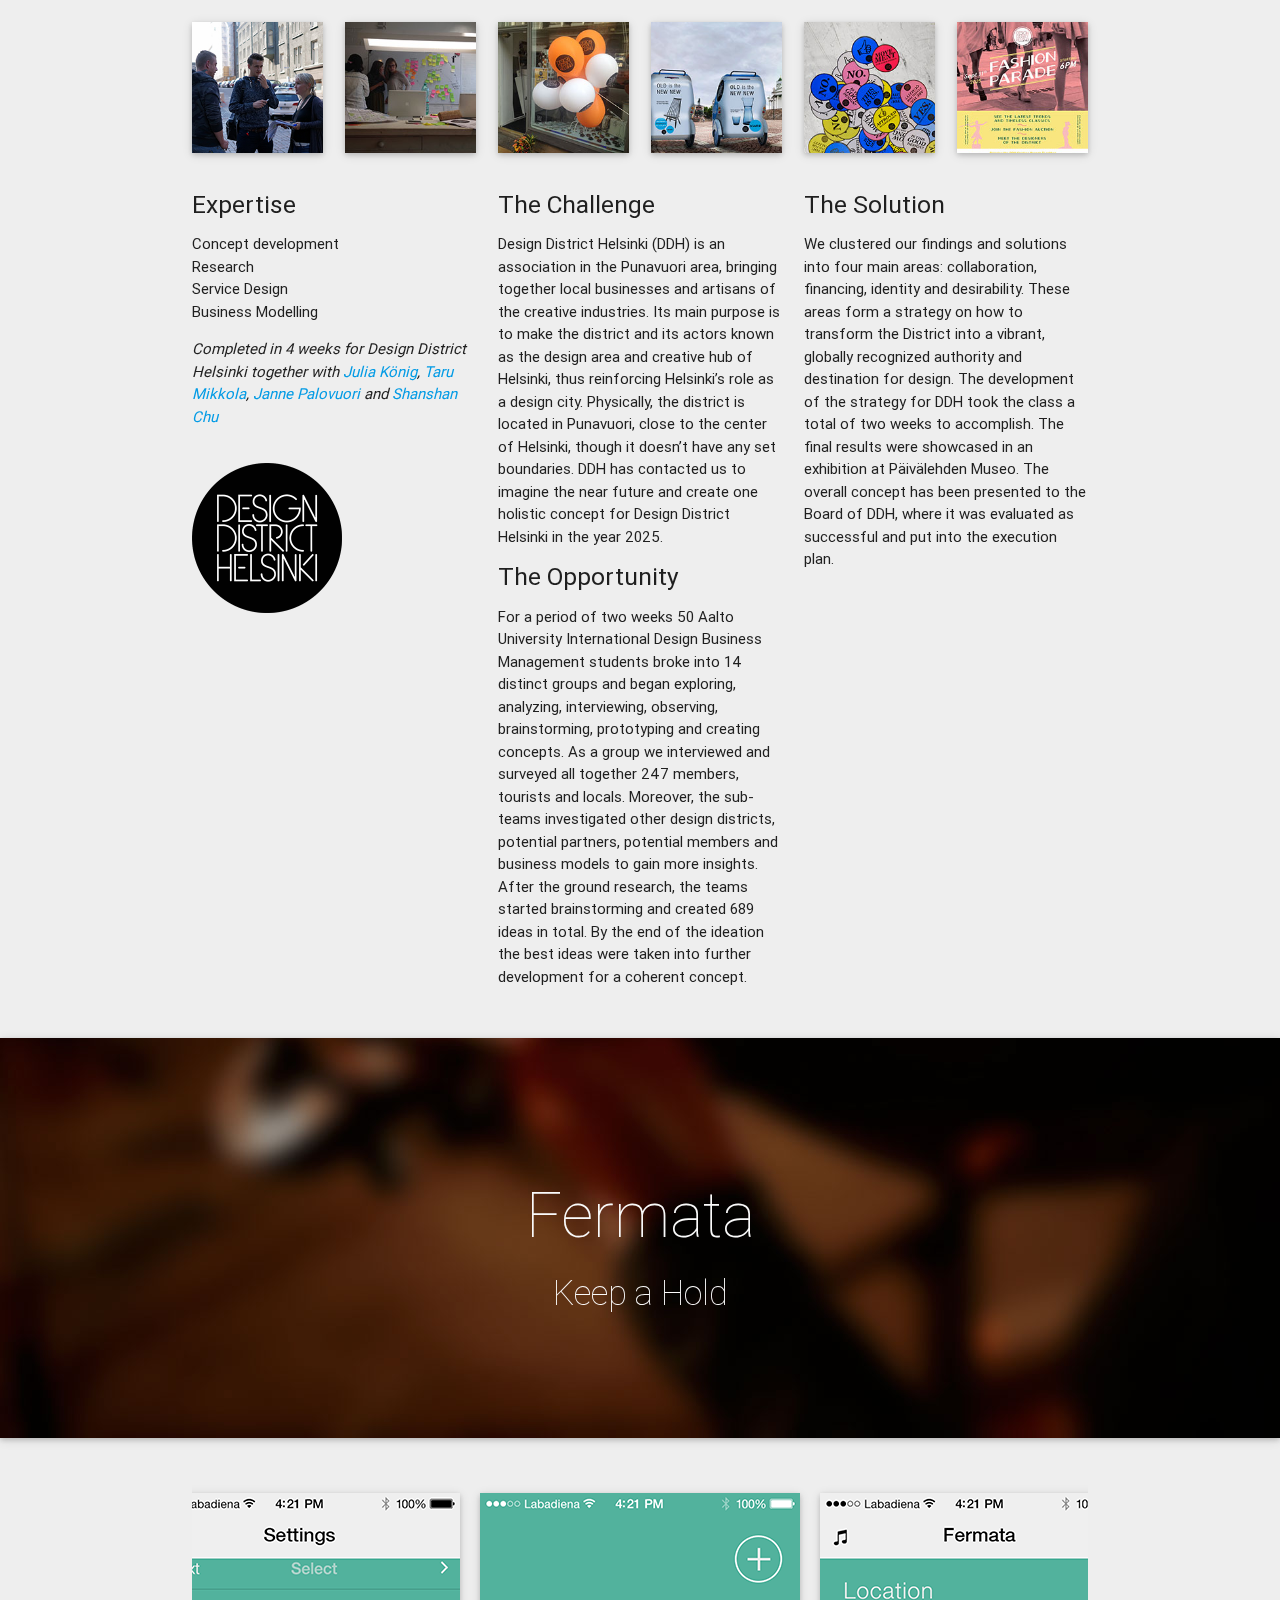
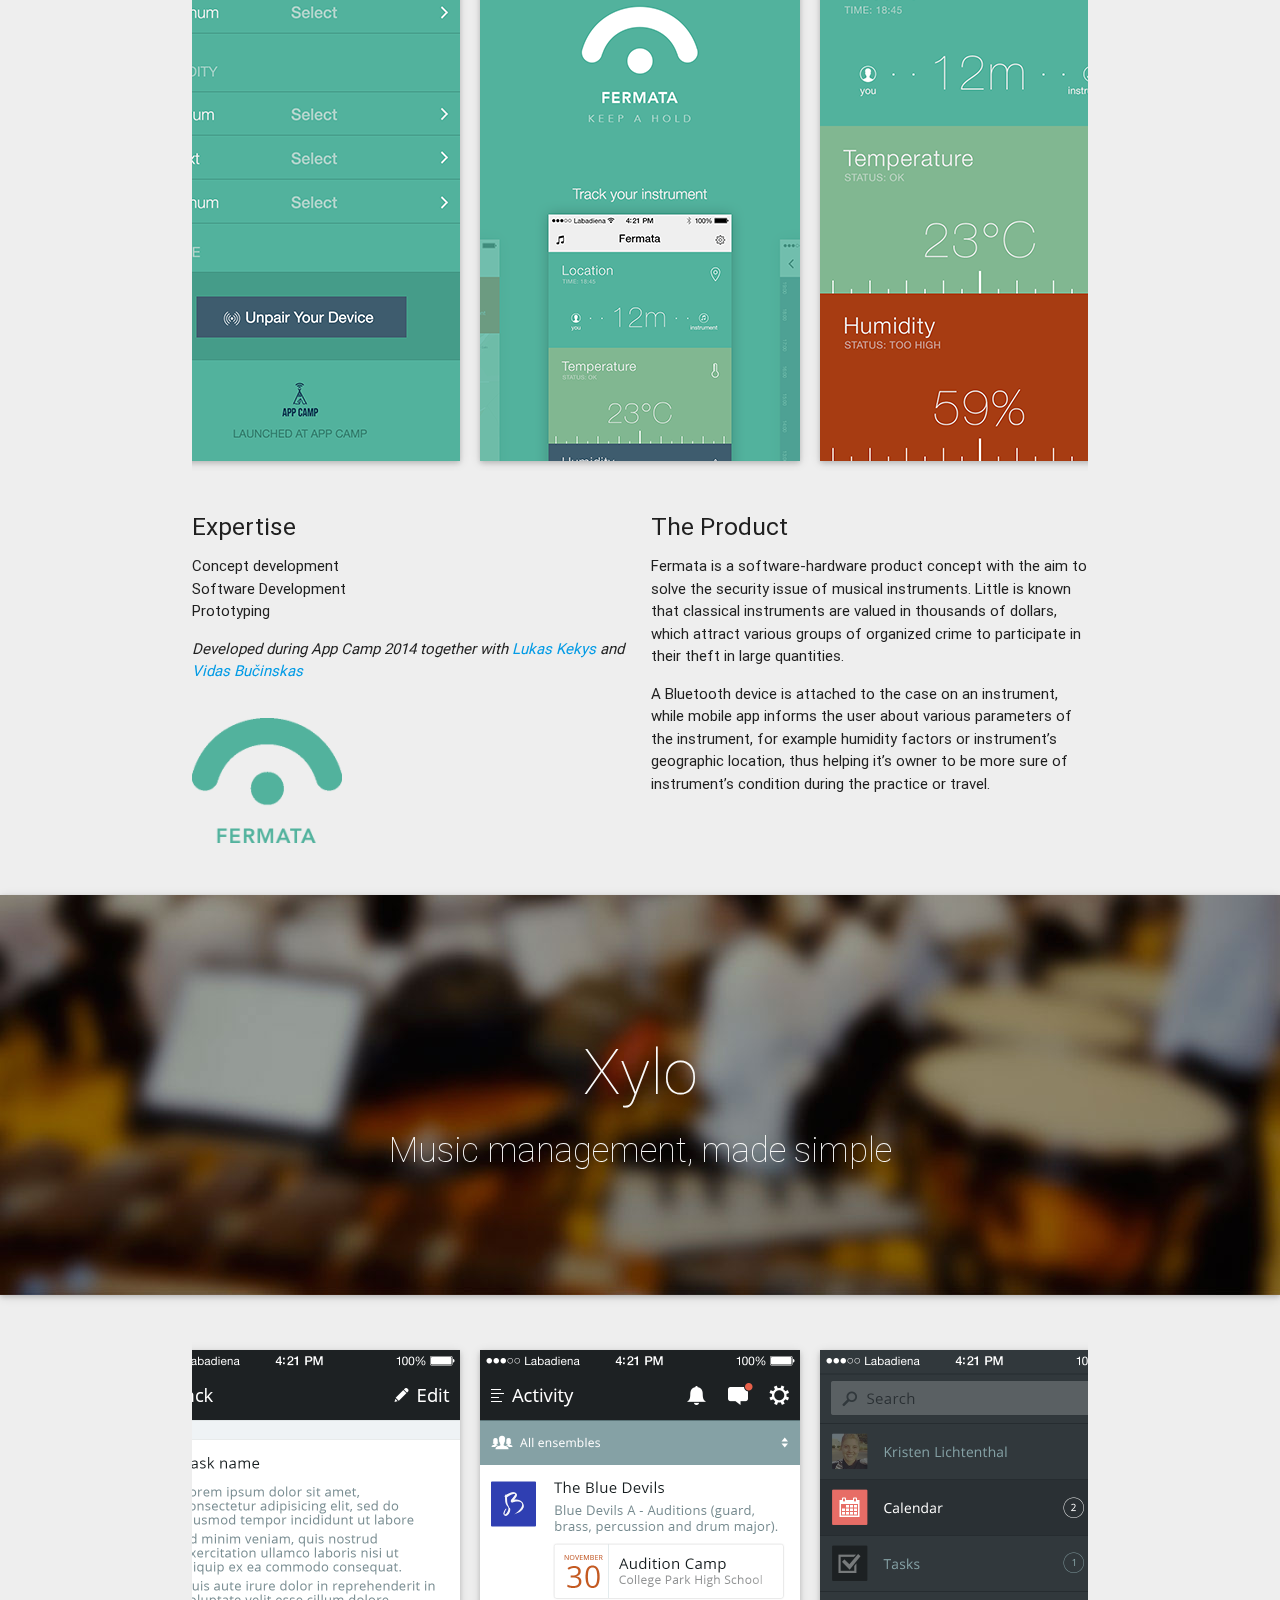
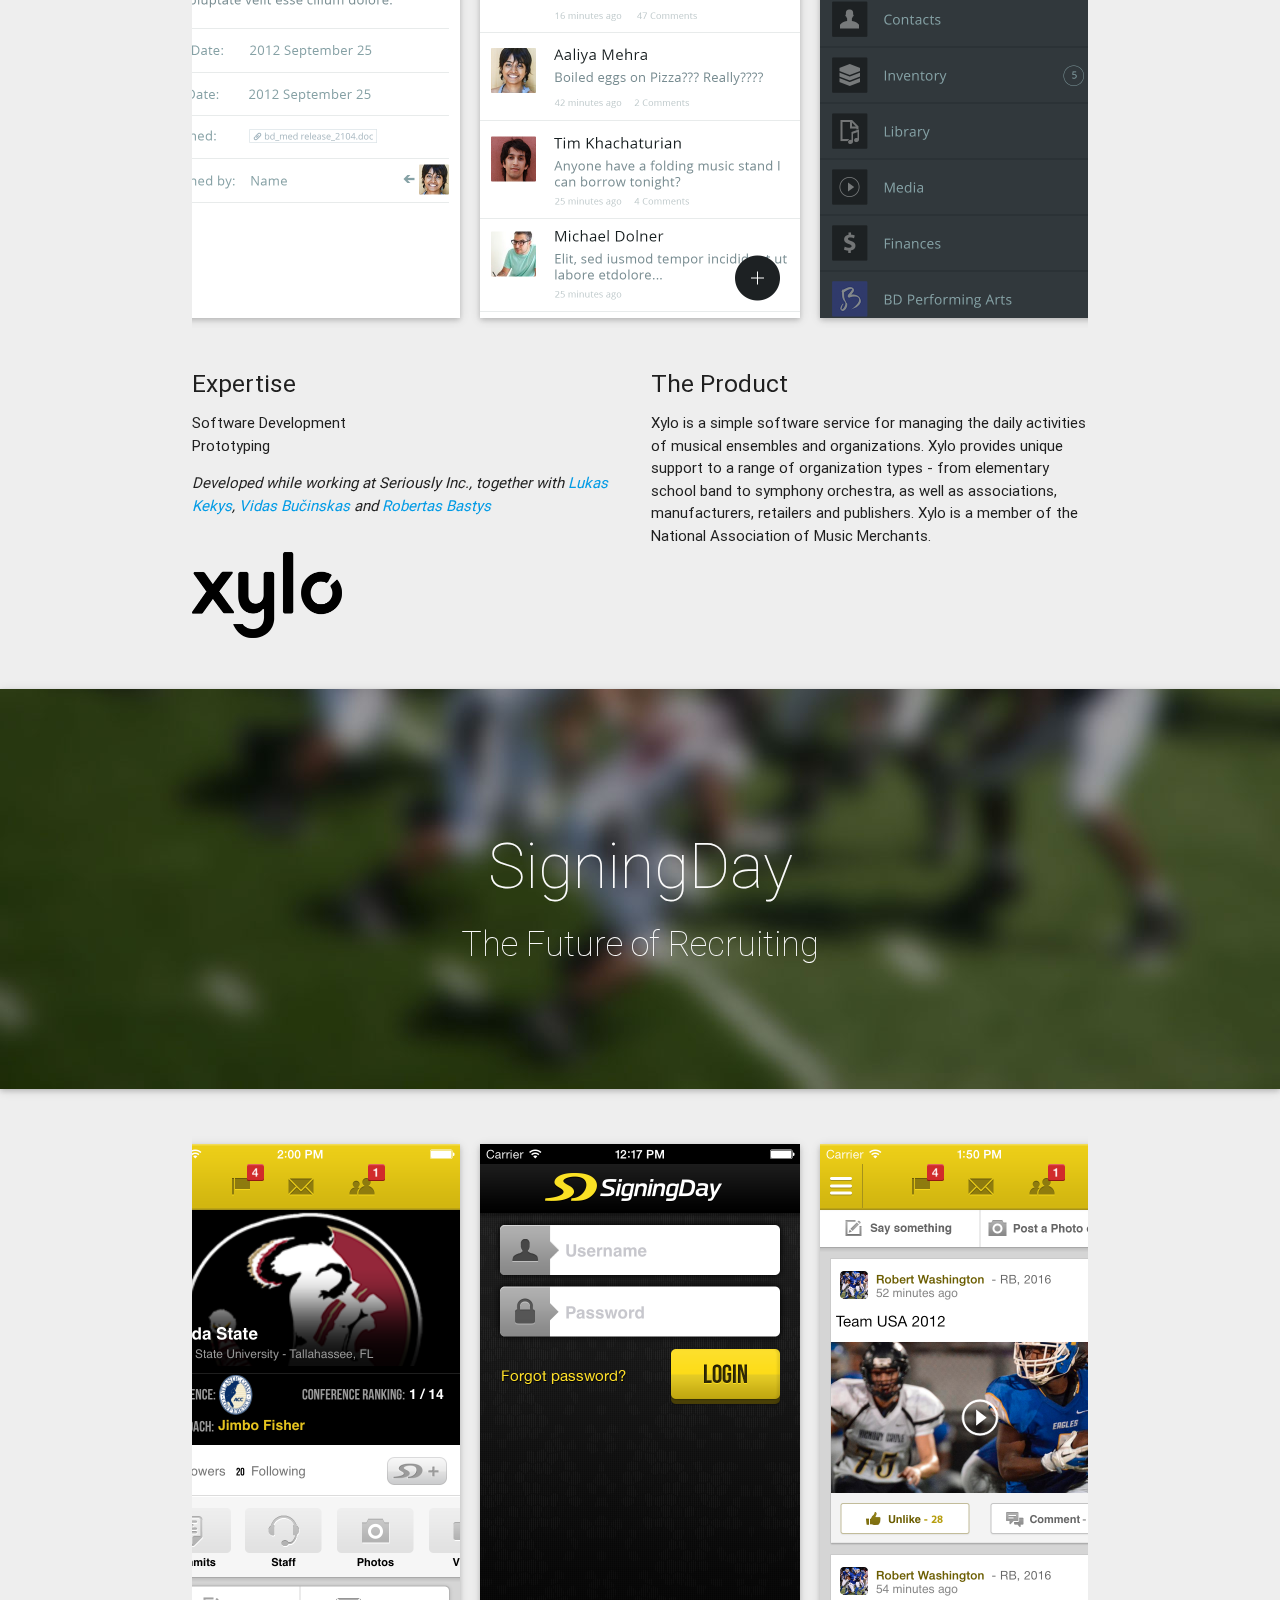
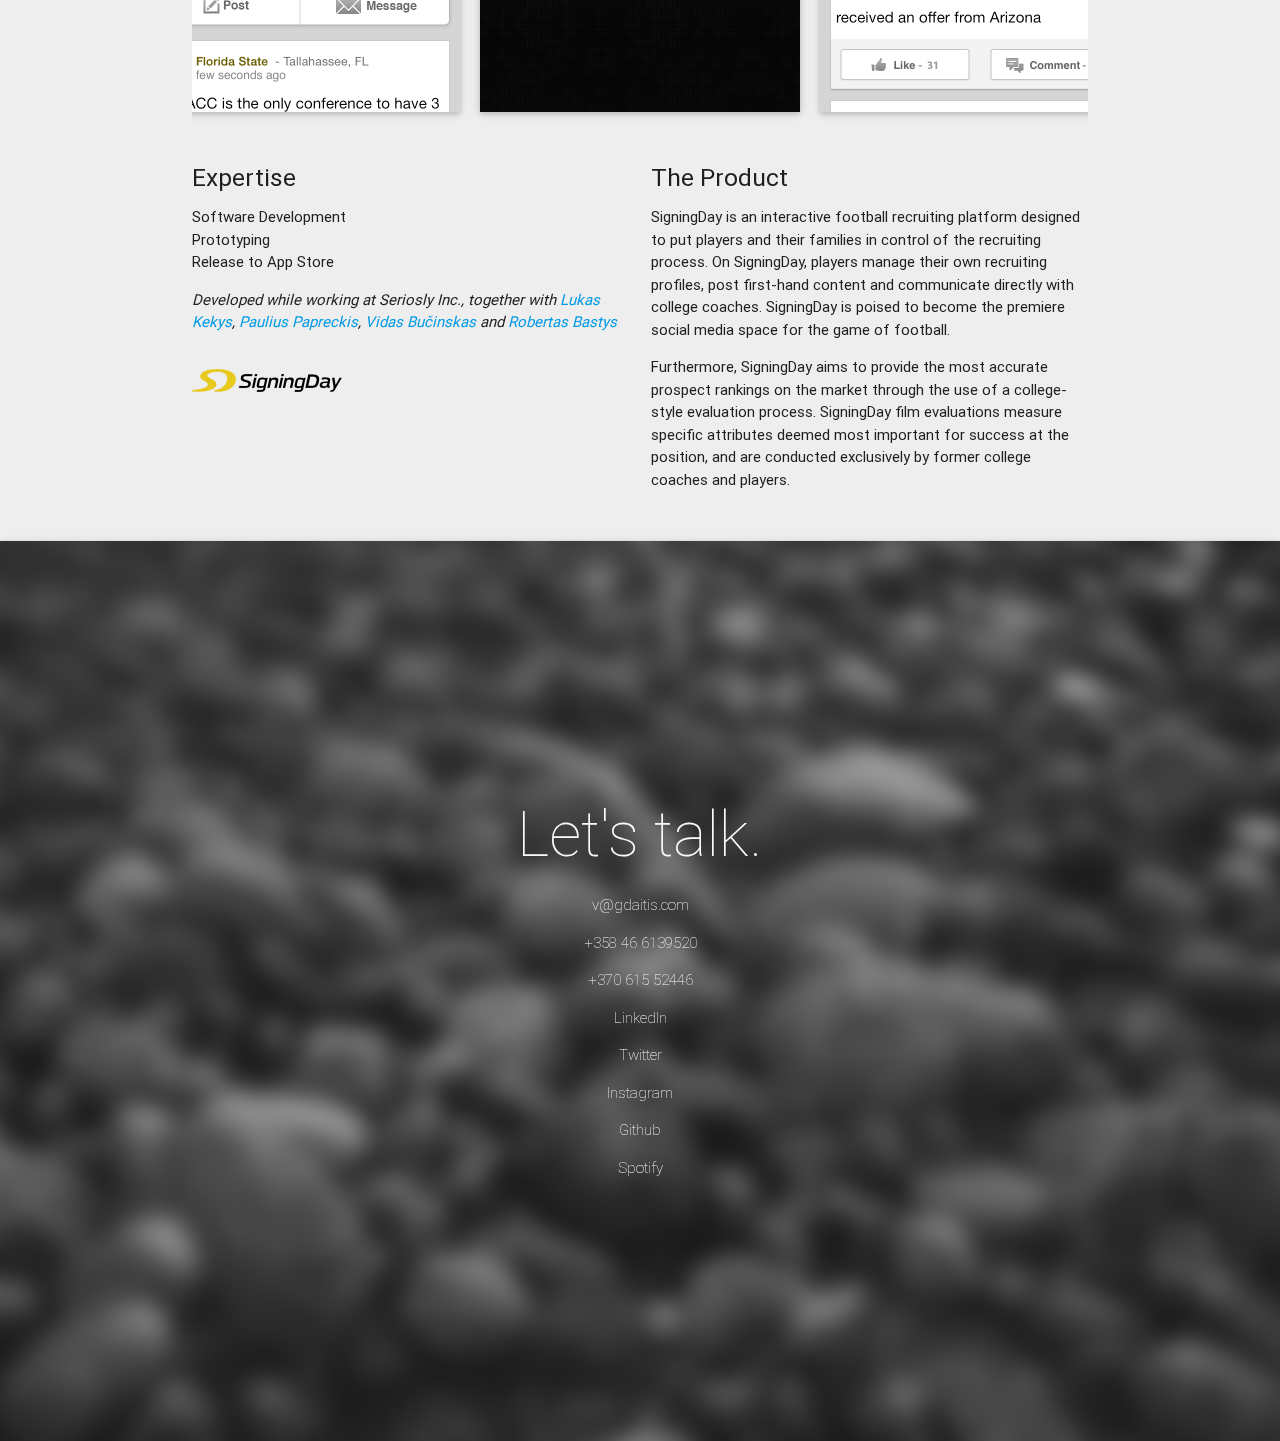
==== commit ec9fc008: "Update bio" ====
--- a/public/index.html
+++ b/public/index.html
@@ -50,7 +50,7 @@
 						<div class="section col m8 offset-m2">
 							<h1 class="grey-text text-lighten-5 thin">Hello,</h1>
 							<h3 class="grey-text text-lighten-5 thin">My name is Vytautas Gudaitis.</h3>
-							<p class="grey-text text-lighten-5 thin">I am an Interaction Designer with a background in Software Development. Up until now I have worked on a variety of projects, ranging from finding solutions for children’s problems in Uganda, to solving corporate communication challenges and creating branding strategies in Finland. In parallel, I have been working as a software developer in various companies and start-ups.</p>
+							<p class="grey-text text-lighten-5 thin">I am an Interaction Designer with a background in Software Development, Electronic Engineering and Business Management. Up until now I have worked on a variety of projects, ranging from finding solutions for children’s problems in Uganda, to solving corporate communication challenges and creating branding strategies in Finland. In parallel, I have been working as a software developer in various companies and start-ups.</p>
 							<p class="grey-text text-lighten-5 thin">Currently I am studying at <a href="http://ciid.dk">Copenhagen Institute of Interaction Design</a>, and am looking for internship opportunities for January 2018 onwards.</p>
 							<p class="grey-text text-lighten-5 thin">Reach me at <a href="mailto:v@gdaitis.com">v@gdaitis.com</a></p>
 						</div>
